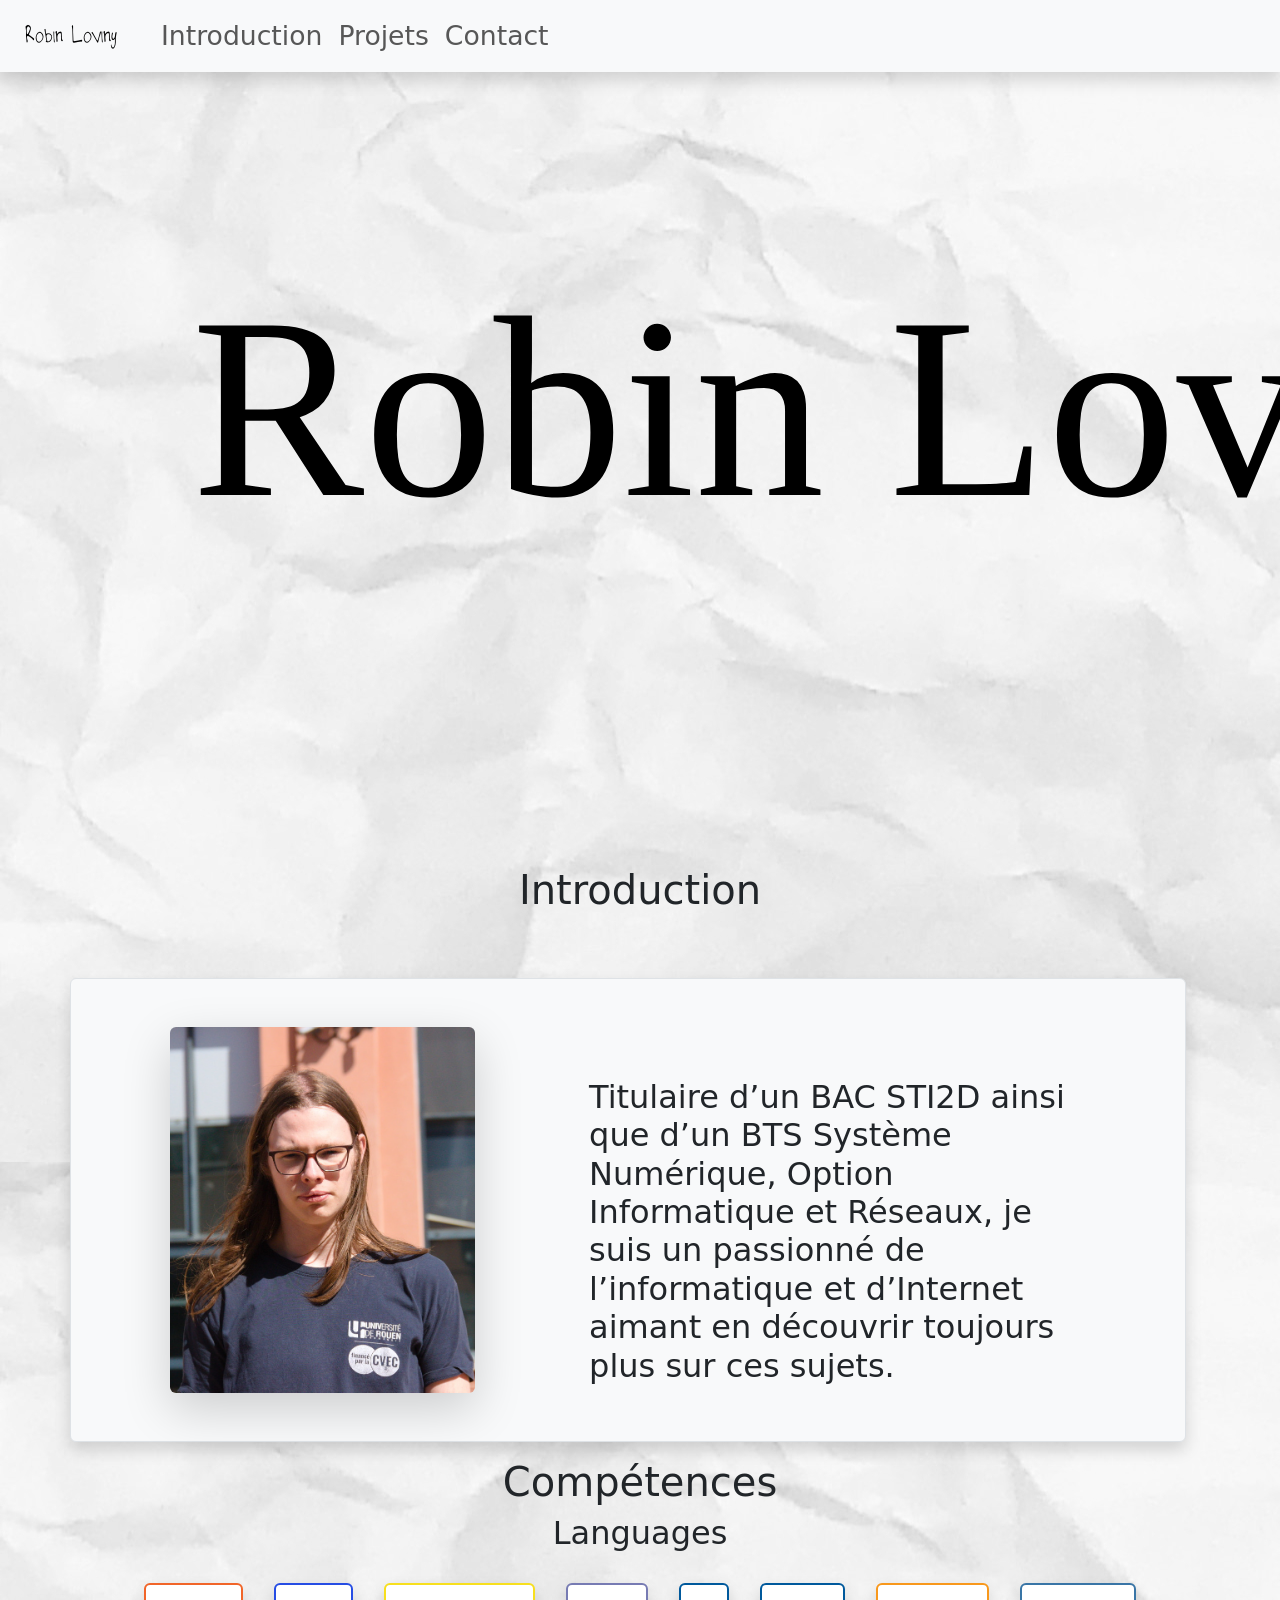
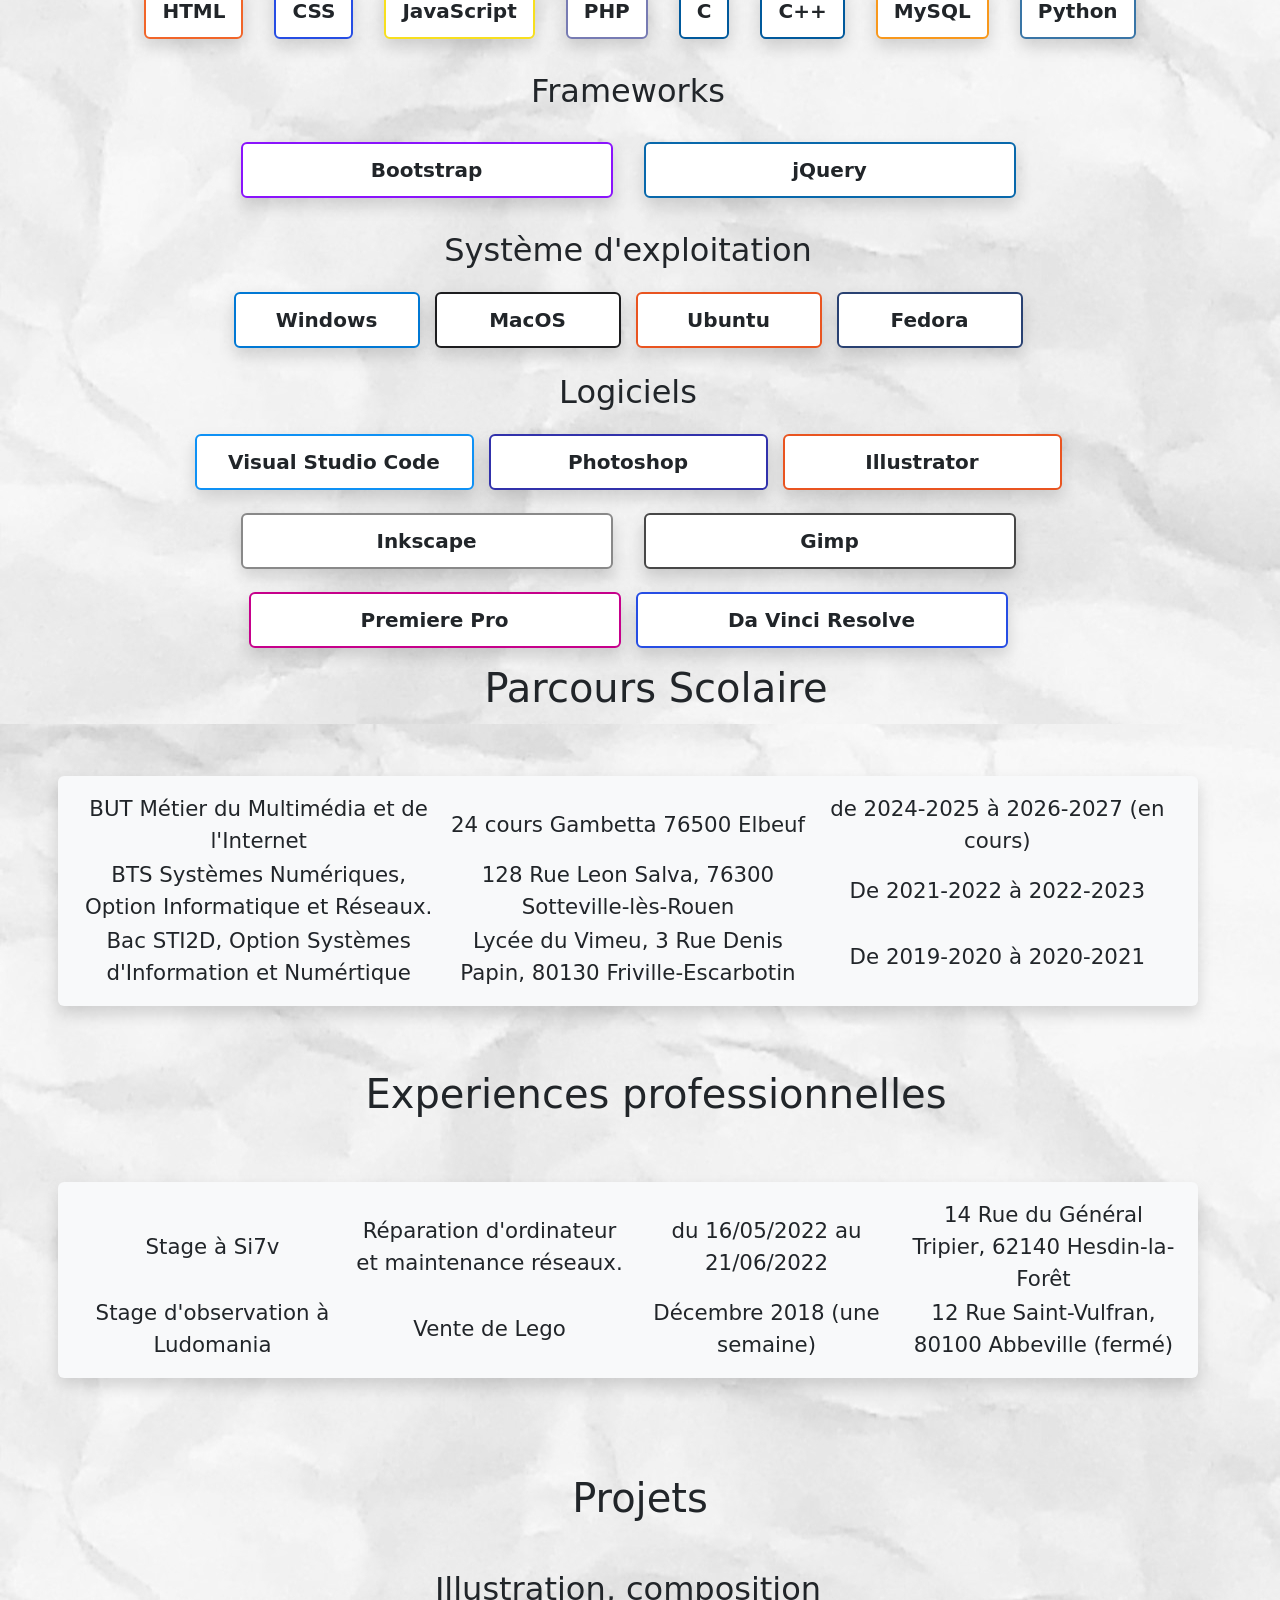
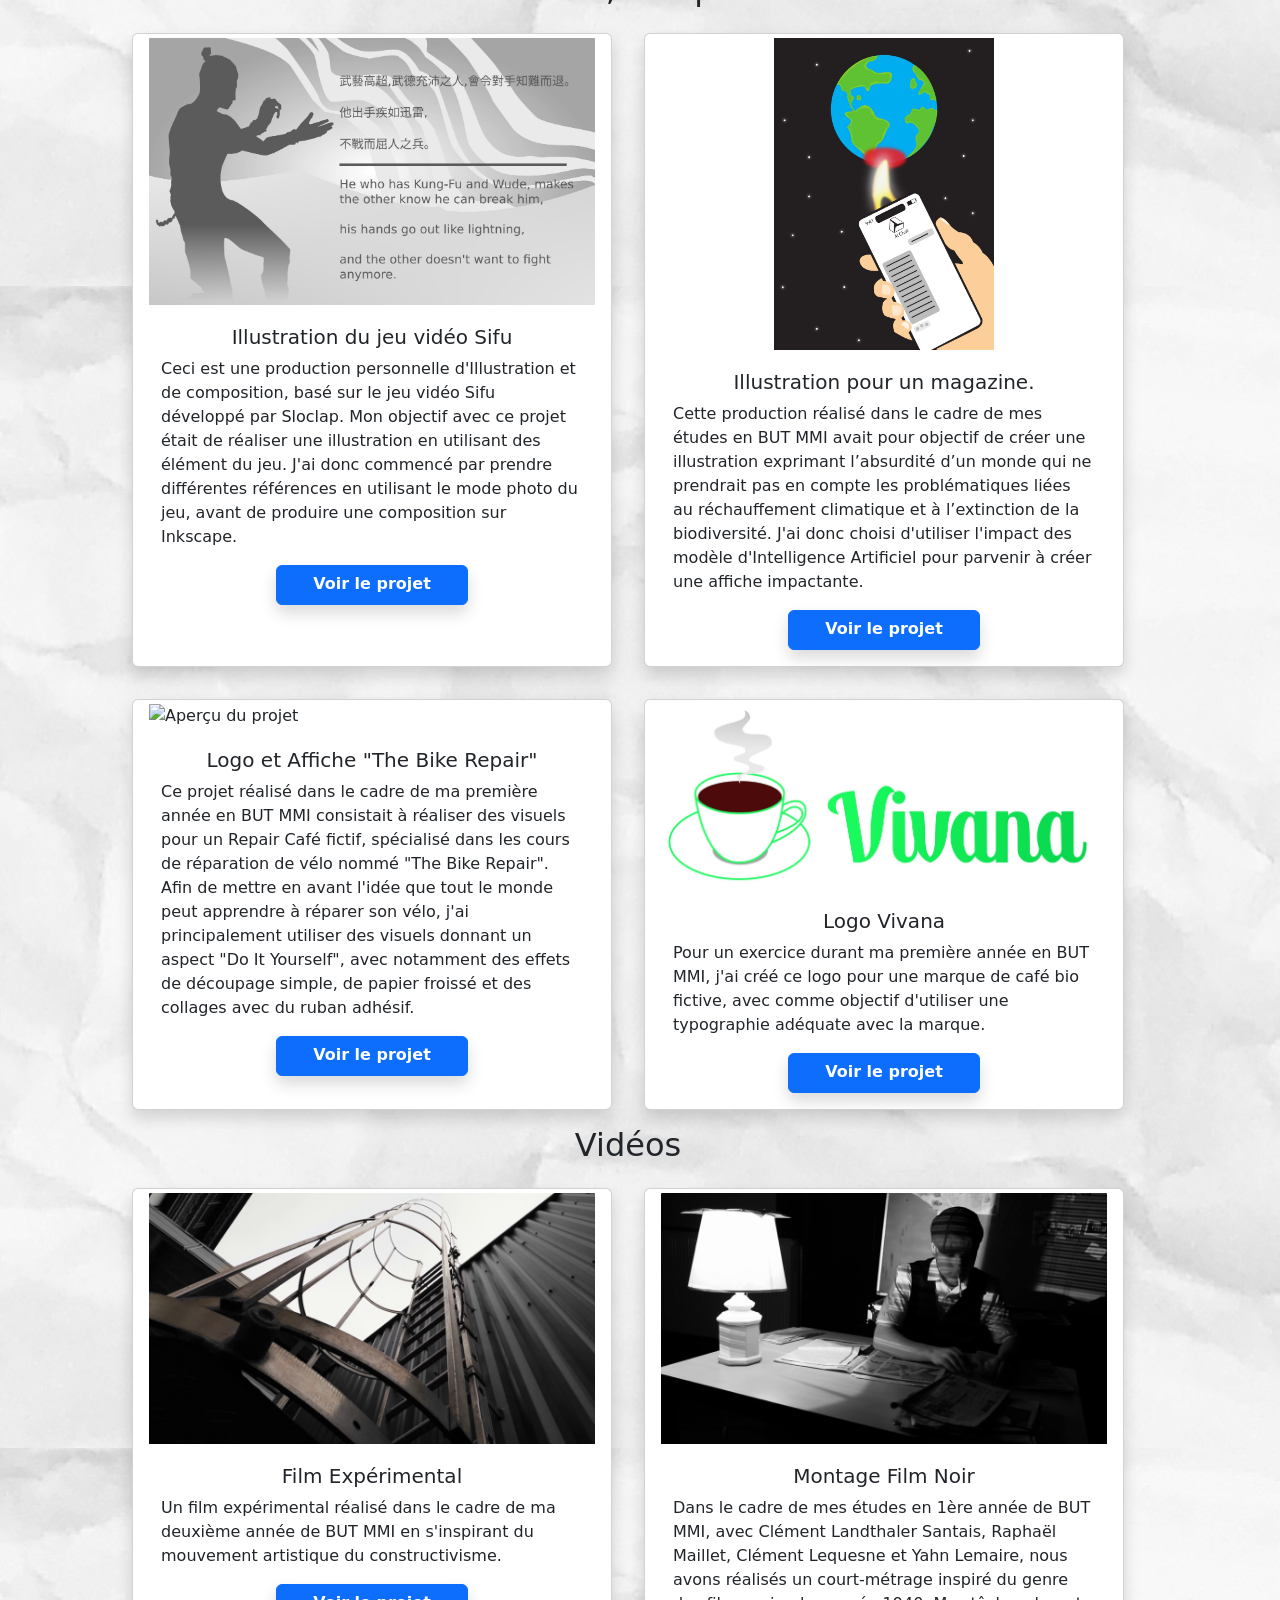
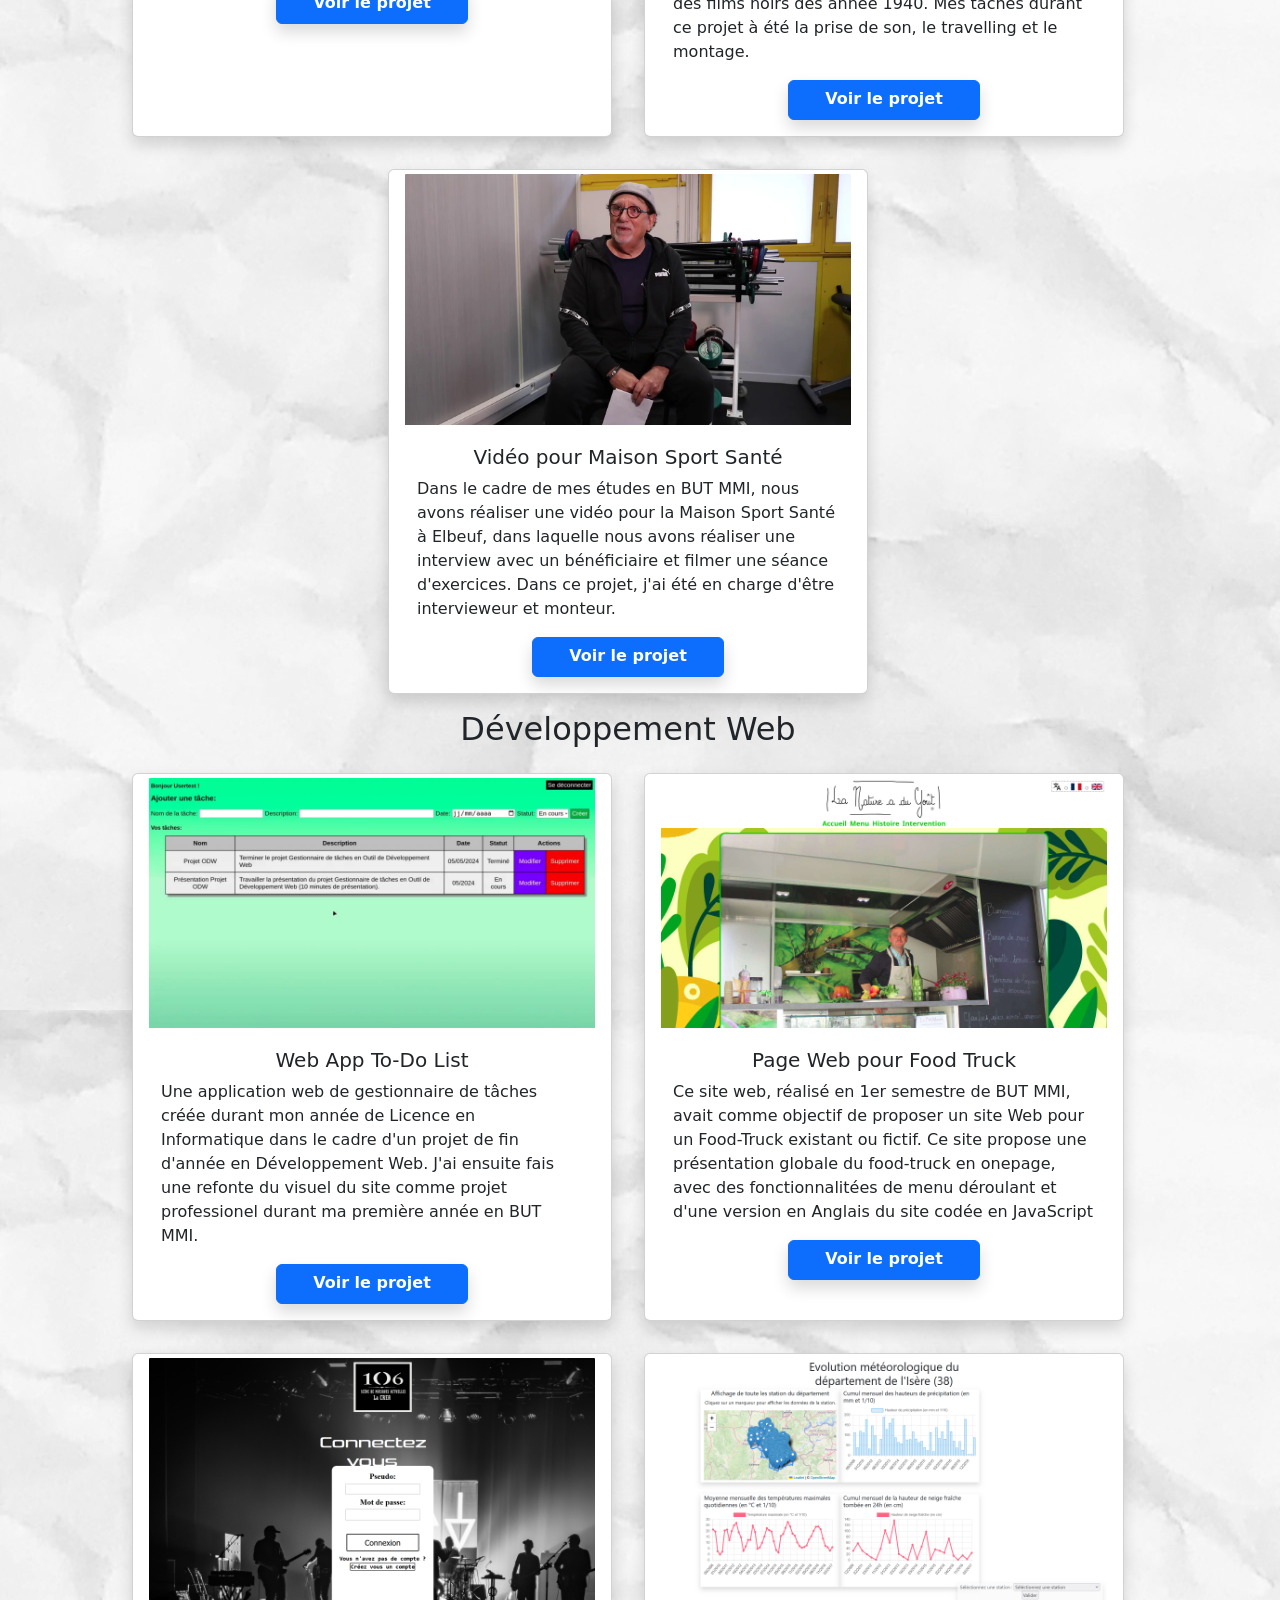
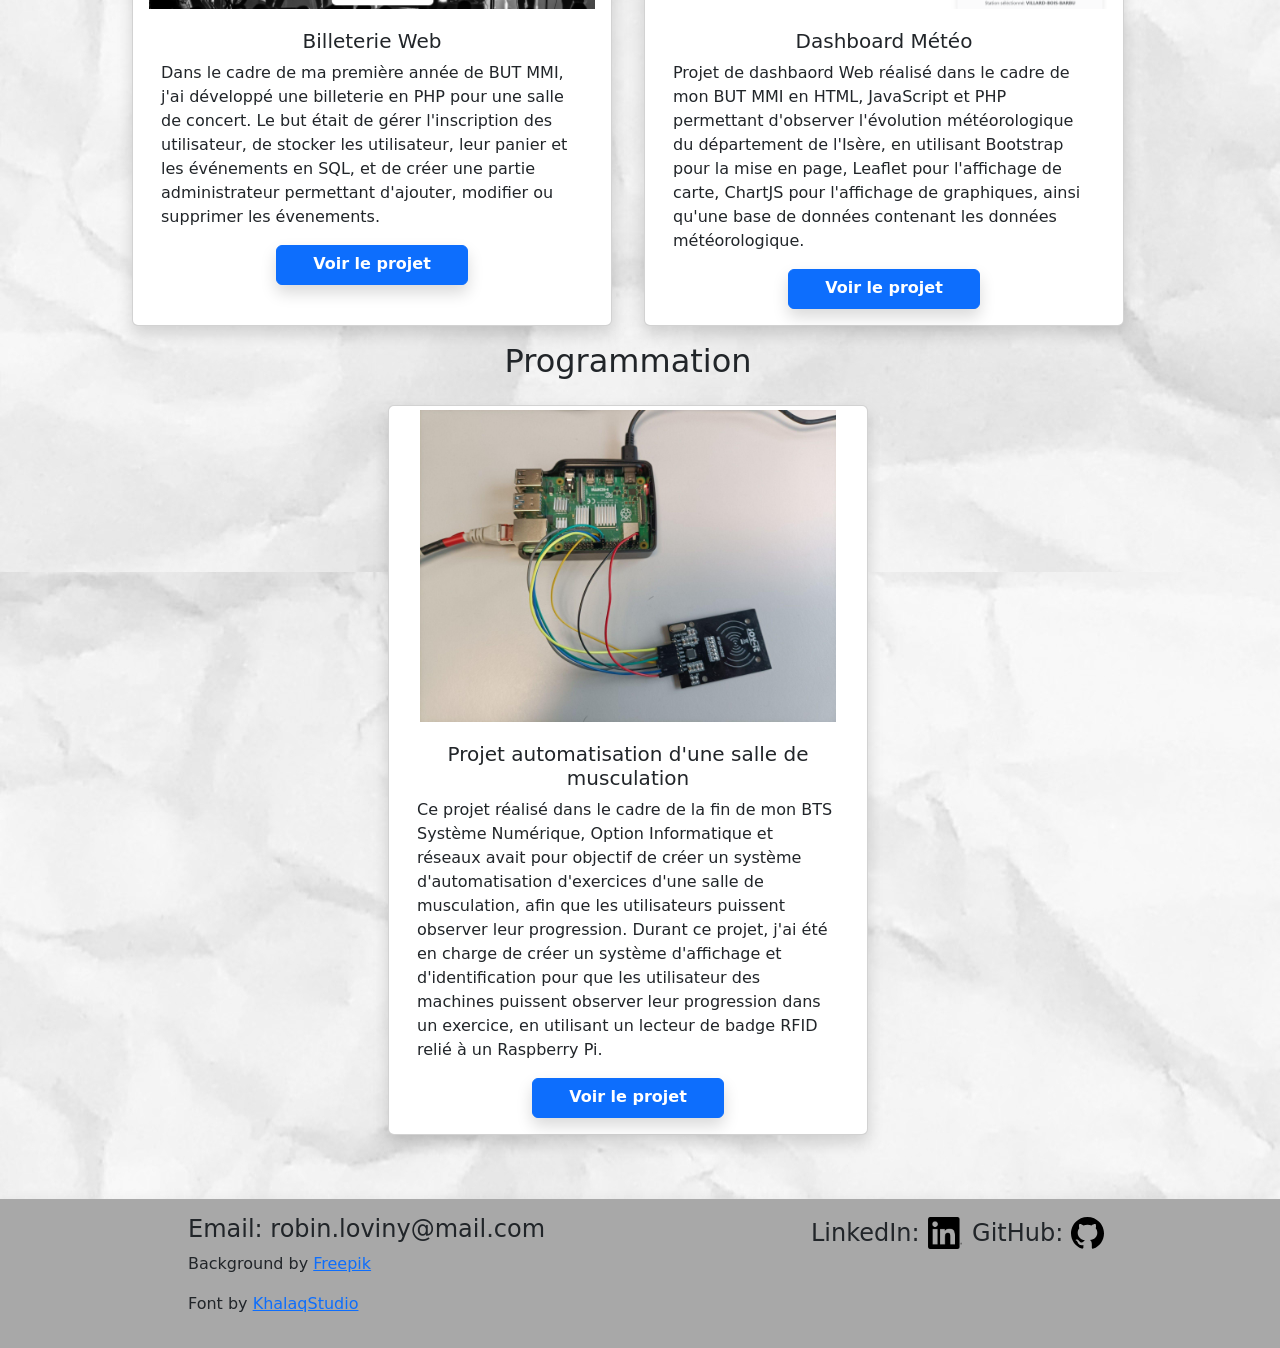
==== index.html @ 1e95b58a "fichier portfolio.html renommé en index.html" ====
<!DOCTYPE html>
<html lang="fr">
<head>
    <meta charset="UTF-8">
    <meta name="viewport" content="width=device-width, initial-scale=1.0">
    <link rel="stylesheet" href="./CSS/style.css">
    <link rel="stylesheet" href="./Assets/Frameworks/bootstrap-5.3.8-dist/css/bootstrap.min.css">
    <title>Robin Loviny Portfolio</title>
</head>
<body>
        <!-- Barre de navigation -->
  <nav class="navbar shadow navbar-expand-sm bg-light fixed-top">
    <div class="container-fluid">
      <a id="font" class="navbar-brand me-5" href="#banner">Robin Loviny</a>
      <button class="navbar-toggler" type="button" data-bs-toggle="collapse" data-bs-target="#collapsibleNavbar">
        <span class="navbar-toggler-icon"></span>
      </button>
    <div class="collapse navbar-collapse" id="collapsibleNavbar">
      <ul class="navbar-nav">
        <li class="nav-item">
          <a class="nav-link" href="#intro" tabindex="0">Introduction</a>
        </li>
        <li class="nav-item">
          <a class="nav-link" href="#projets" tabindex="0">Projets</a>
        </li>
        <li class="nav-item">
          <a class="nav-link" href="#contact" tabindex="0">Contact</a>
        </li>
      </ul>
    </div>
  </div>
  <!--Bannière de la page-->
</nav> 
<img id="banner" src="./Assets/IMG//Pictures/banniere-portfolio-MMI2.svg">
<!-- Contenu de la page -->
 <!--Carte d'introduction-->
<div class="container">
  <div class="row">
    <h1 id="intro" class="col-lg-12 my-5 text-center" tabindex="0">Introduction</h1>
  </div>
  <div class="row shadow rounded row col-lg-12 my-3 border p-5 bg-light">
    <img id="profile" class="rounded shadow-lg object-fit-cover mx-auto col-lg-6 col-md-12 col-sm-12" tabindex="0" alt="Robin Loviny" src="./Assets/IMG/Pictures/IMG_8543-cropped.jpg">
    <p id="profile-text" class="h2 mx-auto col-lg-6 col-md-12" tabindex="0">Titulaire d’un BAC STI2D ainsi que d’un BTS Système Numérique, Option Informatique et Réseaux, je suis un passionné de l’informatique et d’Internet aimant en découvrir toujours plus sur ces sujets.</p>
  </div>
  <!-- Listes des compétences -->
  <div class="row">
    <h1 class="col-lg-12 text-center" tabindex="0">Compétences</h1>
    
    <div class="badge-row">
      <h2 class="text-center col-12" tabindex="0">Languages</h2>
      <div style="border: 2px solid #f16529ff;" tabindex="0" class="badge text-dark shadow m-2 p-3 fs-5">HTML</div>
      <div style="border: 2px solid #264de4ff;" tabindex="0" class="badge text-dark shadow m-2 p-3 fs-5">CSS</div>
      <div style="border: 2px solid #f7df1eff;" tabindex="0" class="badge text-dark shadow m-2 p-3 fs-5">JavaScript</div>
      <div style="border: 2px solid #777bb3ff;" tabindex="0" class="badge text-dark shadow m-2 p-3 fs-5">PHP</div>
      <div style="border: 2px solid #00599cff;" tabindex="0" class="badge text-dark shadow m-2 p-3 fs-5">C</div>
      <div style="border: 2px solid #00599cff;" tabindex="0" class="badge text-dark shadow m-2 p-3 fs-5">C++</div>
      <div style="border: 2px solid #f8981cff;" tabindex="0" class="badge text-dark shadow m-2 p-3 fs-5">MySQL</div>
      <div style="border: 2px solid #3975a6ff;" tabindex="0" class="badge text-dark shadow m-2 p-3 fs-5">Python</div>
    </div>
    
    <div class="badge-row row" style="margin-top: 25px;">
      <h2 class="text-center col-12" tabindex="0">Frameworks</h3>
      <div style="border: 2px solid #8a13fcff;" tabindex="0" class="badge text-dark shadow col-4 m-2 p-3 fs-5">Bootstrap</div>
      <div style="border: 2px solid #0868abff;" tabindex="0" class="badge text-dark shadow col-4 m-2 p-3 fs-5">jQuery</div>
    </div>
    
    <div class="badge-row row" style="margin-top: 25px;">
      <h2 class="text-center col-12" tabindex="0">Système d'exploitation</h2>
      <div style="border: 2px solid #0078d4ff;" tabindex="0" class="badge text-dark shadow col-2 m-0 p-3 fs-5">Windows</div>
      <div style="border: 2px solid #1d1d1fff;" tabindex="0" class="badge text-dark shadow col-2 m-0 p-3 fs-5">MacOS</div>
      <div style="border: 2px solid #e95420ff;" tabindex="0" class="badge text-dark shadow col-2 m-0 p-3 fs-5">Ubuntu</div>
      <div style="border: 2px solid #294172ff;" tabindex="0" class="badge text-dark shadow col-2 m-0 p-3 fs-5">Fedora</div>
    </div>
    
    <div class="badge-row row" style="margin-top: 25px;">
      <h2 class="text-center col-12" tabindex="0">Logiciels</h3>
      <div style="border: 2px solid rgb(14, 145, 245);" tabindex="0" class="badge text-dark shadow col-3 m-0 p-3 fs-5">Visual Studio Code</div>
      <div style="border: 2px solid rgb(49, 49, 171);" tabindex="0" class="badge text-dark shadow col-3 m-0 p-3 fs-5">Photoshop</div>
      <div style="border: 2px solid #e95420ff;" tabindex="0" class="badge text-dark shadow col-3 m-0 p-3 fs-5">Illustrator</div>
      <div style="border: 2px solid rgb(137, 137, 137);" tabindex="0" class="badge text-dark shadow col-4 m-2 p-3 fs-5">Inkscape</div>
      <div style="border: 2px solid rgb(71, 71, 71);" tabindex="0" class="badge text-dark shadow col-4 m-2 p-3 fs-5">Gimp</div>
      <div style="border: 2px solid rgb(198, 0, 139);" tabindex="0" class="badge text-dark shadow col-4 m-0 p-3 fs-5">Premiere Pro</div>
      <div style="border: 2px solid #264de4ff;" tabindex="0" class="badge text-dark shadow col-4 m-0 p-3 fs-5">Da Vinci Resolve</div>
    </div>
    <!-- Tableaux de parcours scolaire -->
    <h1 class="text-center m-3" tabindex="0">Parcours Scolaire</h1>
    <div class="row col-12 shadow rounded p-3 my-5 bg-light">
      
      <table>
        <tbody>
                    <tr class="text-center bg-light" style="font-size: 16pt;">
            <td class="col-3" tabindex="0">BUT Métier du Multimédia et de l'Internet</td>
            <td class="col-3" tabindex="0"> 24 cours Gambetta 76500 Elbeuf</td>
            <td class="col-3" tabindex="0">de 2024-2025 à 2026-2027 (en cours)</td>
          </tr>
                    <tr class="text-center bg-light" style="font-size: 16pt;">
            <td class="col-3" tabindex="0">BTS Systèmes Numériques, Option Informatique et Réseaux.</td>
            <td class="col-3" tabindex="0">128 Rue Leon Salva, 76300 Sotteville-lès-Rouen</td>
            <td class="col-3" tabindex="0">De 2021-2022 à 2022-2023</td>
          </tr>
                    <tr class="text-center bg-light" style="font-size: 16pt;">
            <td class="col-3" tabindex="0">Bac STI2D, Option Systèmes d'Information et Numértique</td>
            <td class="col-3" tabindex="0">Lycée du Vimeu, 3 Rue Denis Papin, 80130 Friville-Escarbotin</td>
            <td class="col-3" tabindex="0">De 2019-2020 à 2020-2021</td>
          </tr>
        </tbody>
      </table>
    </div>
    <!-- Tableaux d'expériences professionnelles -->
    <h1 class="text-center m-3" tabindex="0">Experiences professionnelles</h1>
    <div class="row col-12 shadow rounded p-3 my-5 bg-light">
      <table>
        <tbody>
                    <tr class="text-center" style="font-size: 16pt;">
            <td class="col-3" tabindex="0">Stage à Si7v</td>
            <td class="col-3" tabindex="0">Réparation d'ordinateur et maintenance réseaux.</td>
            <td class="col-3" tabindex="0">du 16/05/2022 au 21/06/2022</td>
            <td class="col-3" tabindex="0">14 Rue du Général Tripier, 62140 Hesdin-la-Forêt</td>
          </tr>
                    <tr class="text-center" style="font-size: 16pt;">
            <td class="col-3" tabindex="0">Stage d'observation à Ludomania</td>
            <td class="col-3" tabindex="0">Vente de Lego</td>
            <td class="col-3" tabindex="0">Décembre 2018 (une semaine)</td>
            <td class="col-3" tabindex="0">12 Rue Saint-Vulfran, 80100 Abbeville (fermé)</td>
          </tr>
                  </tbody>
      </table>
    </div>
  </div>
  <!-- Liste des projets organisé par types-->
  <h1 id="projets" class="text-center my-5" tabindex="0">Projets</h1>
  <div class="row col-12 d-flex justify-content-center">
        <h2 class="col-12 text-center" tabindex="0">Illustration, composition</h2>
        <div class="card col-6 m-3 shadow" style="width: 30rem;">
      <img class="card-img-top p-1" tabindex="0" src="./Assets/IMG/project/sifu-illustration.jpg" style="width:100%; max-height:20rem; object-fit:contain;" alt="Aperçu du projet">
      <div class="card-body">
        <h5 class="card-title text-center" tabindex="0">Illustration du jeu vidéo Sifu</h5>
        <p class="card-text" tabindex="0">Ceci est une production personnelle d'Illustration et de composition, basé sur le jeu vidéo Sifu développé par Sloclap. Mon objectif avec ce projet était de réaliser une illustration en utilisant des élément du jeu. J'ai donc commencé par prendre différentes références en utilisant le mode photo du jeu, avant de produire une composition sur Inkscape.</p>
        <a href="./Assets/IMG/project/sifu-illustration.jpg" tabindex="0" target="_blank" class="btn btn-primary d-block mx-auto shadow">Voir le projet</a>
      </div>
    </div>
        <div class="card col-6 m-3 shadow" style="width: 30rem;">
      <img class="card-img-top p-1" tabindex="0" src="./Assets/IMG/project/TP-Culture-Artistique.jpg" style="width:100%; max-height:20rem; object-fit:contain;" alt="Aperçu du projet">
      <div class="card-body">
        <h5 class="card-title text-center" tabindex="0">Illustration pour un magazine.</h5>
        <p class="card-text" tabindex="0">Cette production réalisé dans le cadre de mes études en BUT MMI avait pour objectif de créer une illustration exprimant l’absurdité d’un monde qui ne prendrait pas en compte les problématiques liées au réchauffement climatique et à l’extinction de la biodiversité. J'ai donc choisi d'utiliser l'impact des modèle d'Intelligence Artificiel pour parvenir à créer une affiche impactante.</p>
        <a href="./Assets/IMG/project/TP-Culture-Artistique.jpg" tabindex="0" target="_blank" class="btn btn-primary d-block mx-auto shadow">Voir le projet</a>
      </div>
    </div>
        <div class="card col-6 m-3 shadow" style="width: 30rem;">
      <img class="card-img-top p-1" tabindex="0" src="./Assets/IMG/Project/Affiche-TP-R209.jpg" style="width:100%; max-height:20rem; object-fit:contain;" alt="Aperçu du projet">
      <div class="card-body">
        <h5 class="card-title text-center" tabindex="0">Logo et Affiche "The Bike Repair"</h5>
        <p class="card-text" tabindex="0">Ce projet réalisé dans le cadre de ma première année en BUT MMI consistait à réaliser des visuels pour un Repair Café fictif, spécialisé dans les cours de réparation de vélo nommé "The Bike Repair". Afin de mettre en avant l'idée que tout le monde peut apprendre à réparer son vélo, j'ai principalement utiliser des visuels donnant un aspect "Do It Yourself", avec notamment des effets de découpage simple, de papier froissé et des collages avec du ruban adhésif.</p>
        <a href="https://www.linkedin.com/posts/robin-loviny-394082317_bonjour-voici-un-autre-projet-r%C3%A9alis%C3%A9-dans-activity-7318279788601774084-N2nO?utm_source=share&utm_medium=member_desktop&rcm=ACoAAFBHR6ABov4_z2VTx0eGsKDOBrmCwEUhABw" tabindex="0" target="_blank" class="btn btn-primary d-block mx-auto shadow">Voir le projet</a>
      </div>
    </div>
        <div class="card col-6 m-3 shadow" style="width: 30rem;">
      <img class="card-img-top p-1" tabindex="0" src="./Assets/IMG/project/logo-vivana.jpg" style="width:100%; max-height:20rem; object-fit:contain;" alt="Aperçu du projet">
      <div class="card-body">
        <h5 class="card-title text-center" tabindex="0">Logo Vivana</h5>
        <p class="card-text" tabindex="0">Pour un exercice durant ma première année en BUT MMI, j'ai créé ce logo pour une marque de café bio fictive, avec comme objectif d'utiliser une typographie adéquate avec la marque.</p>
        <a href="./Assets/IMG/project/logo-vivana.jpg" tabindex="0" target="_blank" class="btn btn-primary d-block mx-auto shadow">Voir le projet</a>
      </div>
    </div>
            <h2 class="col-12 text-center" tabindex="0">Vidéos</h2>
        
    <div class="card col-6 m-3 shadow" style="width: 30rem;">
      <img class="card-img-top p-1" tabindex="0" src="./Assets/IMG/project/R311-film-experimental.png" style="width:100%; max-height:20rem; object-fit:contain;" alt="Aperçu du projet">
      <div class="card-body">
        <h5 class="card-title text-center" tabindex="0">Film Expérimental</h5>
        <p class="card-text" tabindex="0">Un film expérimental réalisé dans le cadre de ma deuxième année de BUT MMI en s'inspirant du mouvement artistique du constructivisme.</p>
        <a href="https://www.youtube.com/watch?v=QtxhWel0lOs" tabindex="0" target="_blank" class="btn btn-primary d-block mx-auto shadow">Voir le projet</a>
      </div>
    </div>
        
    <div class="card col-6 m-3 shadow" style="width: 30rem;">
      <img class="card-img-top p-1" tabindex="0" src="./Assets/IMG/project/but1-mmi-film-noir.png" style="width:100%; max-height:20rem; object-fit:contain;" alt="Aperçu du projet">
      <div class="card-body">
        <h5 class="card-title text-center" tabindex="0">Montage Film Noir</h5>
        <p class="card-text" tabindex="0">Dans le cadre de mes études en 1ère année de BUT MMI, avec Clément Landthaler Santais, Raphaël Maillet, Clément Lequesne et Yahn Lemaire, nous avons réalisés un court-métrage inspiré du genre des films noirs des année 1940. Mes tâches durant ce projet à été la prise de son, le travelling et le montage.</p>
        <a href="https://www.linkedin.com/posts/robin-loviny-394082317_dans-le-cadre-de-nos-%C3%A9tudes-en-1%C3%A8re-ann%C3%A9e-activity-7316088737438859265-7iG7?utm_source=share&utm_medium=member_desktop&rcm=ACoAAFBHR6ABov4_z2VTx0eGsKDOBrmCwEUhABw" tabindex="0" target="_blank" class="btn btn-primary d-block mx-auto shadow">Voir le projet</a>
      </div>
    </div>
        
    <div class="card col-6 m-3 shadow" style="width: 30rem;">
      <img class="card-img-top p-1" tabindex="0" src="./Assets/IMG/project/maison-sport-sante.png" style="width:100%; max-height:20rem; object-fit:contain;" alt="Aperçu du projet">
      <div class="card-body">
        <h5 class="card-title text-center" tabindex="0">Vidéo pour Maison Sport Santé</h5>
        <p class="card-text" tabindex="0">Dans le cadre de mes études en BUT MMI, nous avons réaliser une vidéo pour la Maison Sport Santé à Elbeuf, dans laquelle nous avons réaliser une interview avec un bénéficiaire et filmer une séance d'exercices. Dans ce projet, j'ai été en charge d'être intervieweur et monteur.</p>
        <a href="https://www.youtube.com/watch?v=9vqHEg6GqSY" tabindex="0" target="_blank" class="btn btn-primary d-block mx-auto shadow">Voir le projet</a>
      </div>
    </div>
            <h2 class="col-12 text-center" tabindex="0">Développement Web</h2>
        <div class="card col-6 m-3 shadow" style="width: 30rem;">
      <img class="card-img-top p-1" tabindex="0" src="./Assets/IMG/project/licence-project-2025.png" style="width:100%; max-height:20rem; object-fit:contain;" alt="Aperçu du projet">
      <div class="card-body">
        <h5 class="card-title text-center" tabindex="0">Web App To-Do List</h5>
        <p class="card-text" tabindex="0">Une application web de gestionnaire de tâches créée durant mon année de Licence en Informatique dans le cadre d'un projet de fin d'année en Développement Web. J'ai ensuite fais une refonte du visuel du site comme projet professionel durant ma première année en BUT MMI.</p>
        <a href="https://github.com/RobinLR-Study/GestionnairedetachesWeb" tabindex="0" target="_blank" class="btn btn-primary d-block mx-auto shadow">Voir le projet</a>
      </div>
    </div>
        <div class="card col-6 m-3 shadow" style="width: 30rem;">
      <img class="card-img-top p-1" tabindex="0" src="./Assets/IMG/project/BUT1-web-2024.jpg" style="width:100%; max-height:20rem; object-fit:contain;" alt="Aperçu du projet">
      <div class="card-body">
        <h5 class="card-title text-center" tabindex="0">Page Web pour Food Truck</h5>
        <p class="card-text" tabindex="0">Ce site web, réalisé en 1er semestre de BUT MMI, avait comme objectif de proposer un site Web pour un Food-Truck existant ou fictif. Ce site propose une présentation globale du food-truck en onepage, avec des fonctionnalitées de menu déroulant et d'une version en Anglais du site codée en JavaScript</p>
        <a href="./Assets/HTML/BUT1-Projet-Web-2024/" tabindex="0" target="_blank" class="btn btn-primary d-block mx-auto shadow">Voir le projet</a>
      </div>
    </div>
        <div class="card col-6 m-3 shadow" style="width: 30rem;">
      <img class="card-img-top p-1" tabindex="0" src="./Assets/IMG/project/MMI-billeterie.png" style="width:100%; max-height:20rem; object-fit:contain;" alt="Aperçu du projet">
      <div class="card-body">
        <h5 class="card-title text-center" tabindex="0">Billeterie Web</h5>
        <p class="card-text" tabindex="0">Dans le cadre de ma première année de BUT MMI, j'ai développé une billeterie en PHP pour une salle de concert. Le but était de gérer l'inscription des utilisateur, de stocker les utilisateur, leur panier et les événements en SQL, et de créer une partie administrateur permettant d'ajouter, modifier ou supprimer les évenements.</p>
        <a href="https://github.com/RobinLR-Study/BilleteriePHP" tabindex="0" target="_blank" class="btn btn-primary d-block mx-auto shadow">Voir le projet</a>
      </div>
    </div>
        <div class="card col-6 m-3 shadow" style="width: 30rem;">
      <img class="card-img-top p-1" tabindex="0" src="./Assets/IMG/project/dashboard-meteo.png" style="width:100%; max-height:20rem; object-fit:contain;" alt="Aperçu du projet">
      <div class="card-body">
        <h5 class="card-title text-center" tabindex="0">Dashboard Météo</h5>
        <p class="card-text" tabindex="0">Projet de dashbaord Web réalisé dans le cadre de mon BUT MMI en HTML, JavaScript et PHP permettant d'observer l'évolution météorologique du département de l'Isère, en utilisant Bootstrap pour la mise en page, Leaflet pour l'affichage de carte, ChartJS pour l'affichage de graphiques, ainsi qu'une base de données contenant les données météorologique.</p>
        <a href="https://github.com/RobinLR-Study/Dashboard-meteo" tabindex="0" target="_blank" class="btn btn-primary d-block mx-auto shadow">Voir le projet</a>
      </div>
    </div>
            <h2 class="col-12 text-center" tabindex="0">Programmation</h2>
        <div class="card col-6 m-3 shadow" style="width: 30rem;">
      <img class="card-img-top p-1" tabindex="0" src="./Assets/IMG/project/projet-bts-systeme-numerique.jpg" style="width:100%; max-height:20rem; object-fit:contain;" alt="Card image cap">
      <div class="card-body">
        <h5 class="card-title text-center" tabindex="0">Projet automatisation d'une salle de musculation</h5>
        <p class="card-text" tabindex="0">Ce projet réalisé dans le cadre de la fin de mon BTS Système Numérique, Option Informatique et réseaux avait pour objectif de créer un système d'automatisation d'exercices d'une salle de musculation, afin que les utilisateurs puissent observer leur progression. Durant ce projet, j'ai été en charge de créer un système d'affichage et d'identification pour que les utilisateur des machines puissent observer leur progression dans un exercice, en utilisant un lecteur de badge RFID relié à un Raspberry Pi.</p>
        <a href="./Assets/PDF/LOVINY_Dossier_technique_partie_individuelle.pdf" tabindex="0" target="_blank" class="btn btn-primary d-block mx-auto shadow">Voir le projet</a>
      </div>
    </div>
        </div>
  </div>
  <!-- Footer de contact -->
  <div id="contact" class="container-fluid shadow mt-5 p-3" style="background-color: #a8a8a8;">
    <div class="row d-flex justify-content-between align-items-center" style="margin-left: 10rem;">
      <div class="col-auto">
        <h4 tabindex="0">Email: robin.loviny@mail.com</h4>
      </div>
         <div class="col-auto d-flex align-items-center justify-content-center" style="margin-right: 10rem;">
           <h4 class="mb-0 me-2">LinkedIn:</h4>
           <a href="https://www.linkedin.com/in/robin-loviny-394082317/" tabindex="0"><img src="./Assets/IMG/InBug-Black.png" alt="LinkedIn" style="height:32px;"></a>
           <h4 class="mb-0 me-2" style="margin-left: 10px">GitHub:</h4>
           <a href="https://github.com/RobinLR-Study" tabindex="0"><img src="./Assets/IMG/GitHub_Invertocat_Black.svg" alt="GitHub" style="height:32px;"></a>
            
      </div>
      <p>Background by <a tabindex="0" href="https://fr.freepik.com/photos-gratuite/texture-papier-blanc-froisse-espace-conception-arriere-plan-ton-blanc_19107680.htm#fromView=search&page=1&position=1&uuid=d5b64624-212b-448b-bffa-7dfd110b44d9&query=arri%C3%A8re+plan+papier+froiss%C3%A9">Freepik</a></p>
      <p>Font by <a tabindex="0" href="https://www.dafont.com/fr/profile.php?user=1388345&text=Robin+Loviny">KhalaqStudio</a></p>
    </div>
  </div>


    <script src="./Assets/Frameworks/jQuery-3-7-1.js"></script>
    <script src="./Assets/Frameworks/bootstrap-5.3.8-dist/js/bootstrap.min.js"></script>
</div>
</body>
</html>
---- CSS/style.css ----
html, body {
    margin: 0;
    padding: 0;
}
body {
    background-image: url('../Assets/IMG/78696.jpg');
}
.badge {
    display: flex;
}

.navbar, .navbar-brand {
    font-size: 20pt !important; 
}
#banner {
  width: 100%;
  height: auto;
  margin-top: 4%;
}
#profile {
    width: 30%;
    height: auto;
    padding: 0 !important;
}
#profile-text {
    margin-top: 5% !important;
}
.badge-row {
    display: flex;
    flex-wrap: wrap;
    justify-content: center;
    gap: 15px;
    margin-top: 20px;
    flex-wrap: wrap;
}

/* Badges systèmes responsives */
.badge-row .badge {
        white-space: normal;
        word-break: break-word;
        text-align: center;
        min-width: 0;
        max-width: 100%;
        overflow-wrap: break-word;
        padding-left: 0.5em;
        padding-right: 0.5em;
        background-color: white !important;
}
.card-body .btn-primary {
    height: 2.5rem;
    width: 12rem;
    font-weight: bolder !important;
}

@media (max-width: 600px) {
    .badge-row .badge {
        font-size: 1rem !important;
        padding: 0.5em 0.3em !important;
    }
}
@keyframes intro {
  from {opacity: 0; top:30px;}
  to {opacity: 1; top:0px;}
}
html, body {
  animation: intro 1s ease-out;
  position: relative;
}

@font-face {
  font-family: SketchArt; /* set name */
  src: url(../Assets/FONT/Sketch_Art.otf); /* url of the font */
}
#font {
  font-family: SketchArt !important;
  position: relative;
  top: 5% !important;
  left: 1%;
}
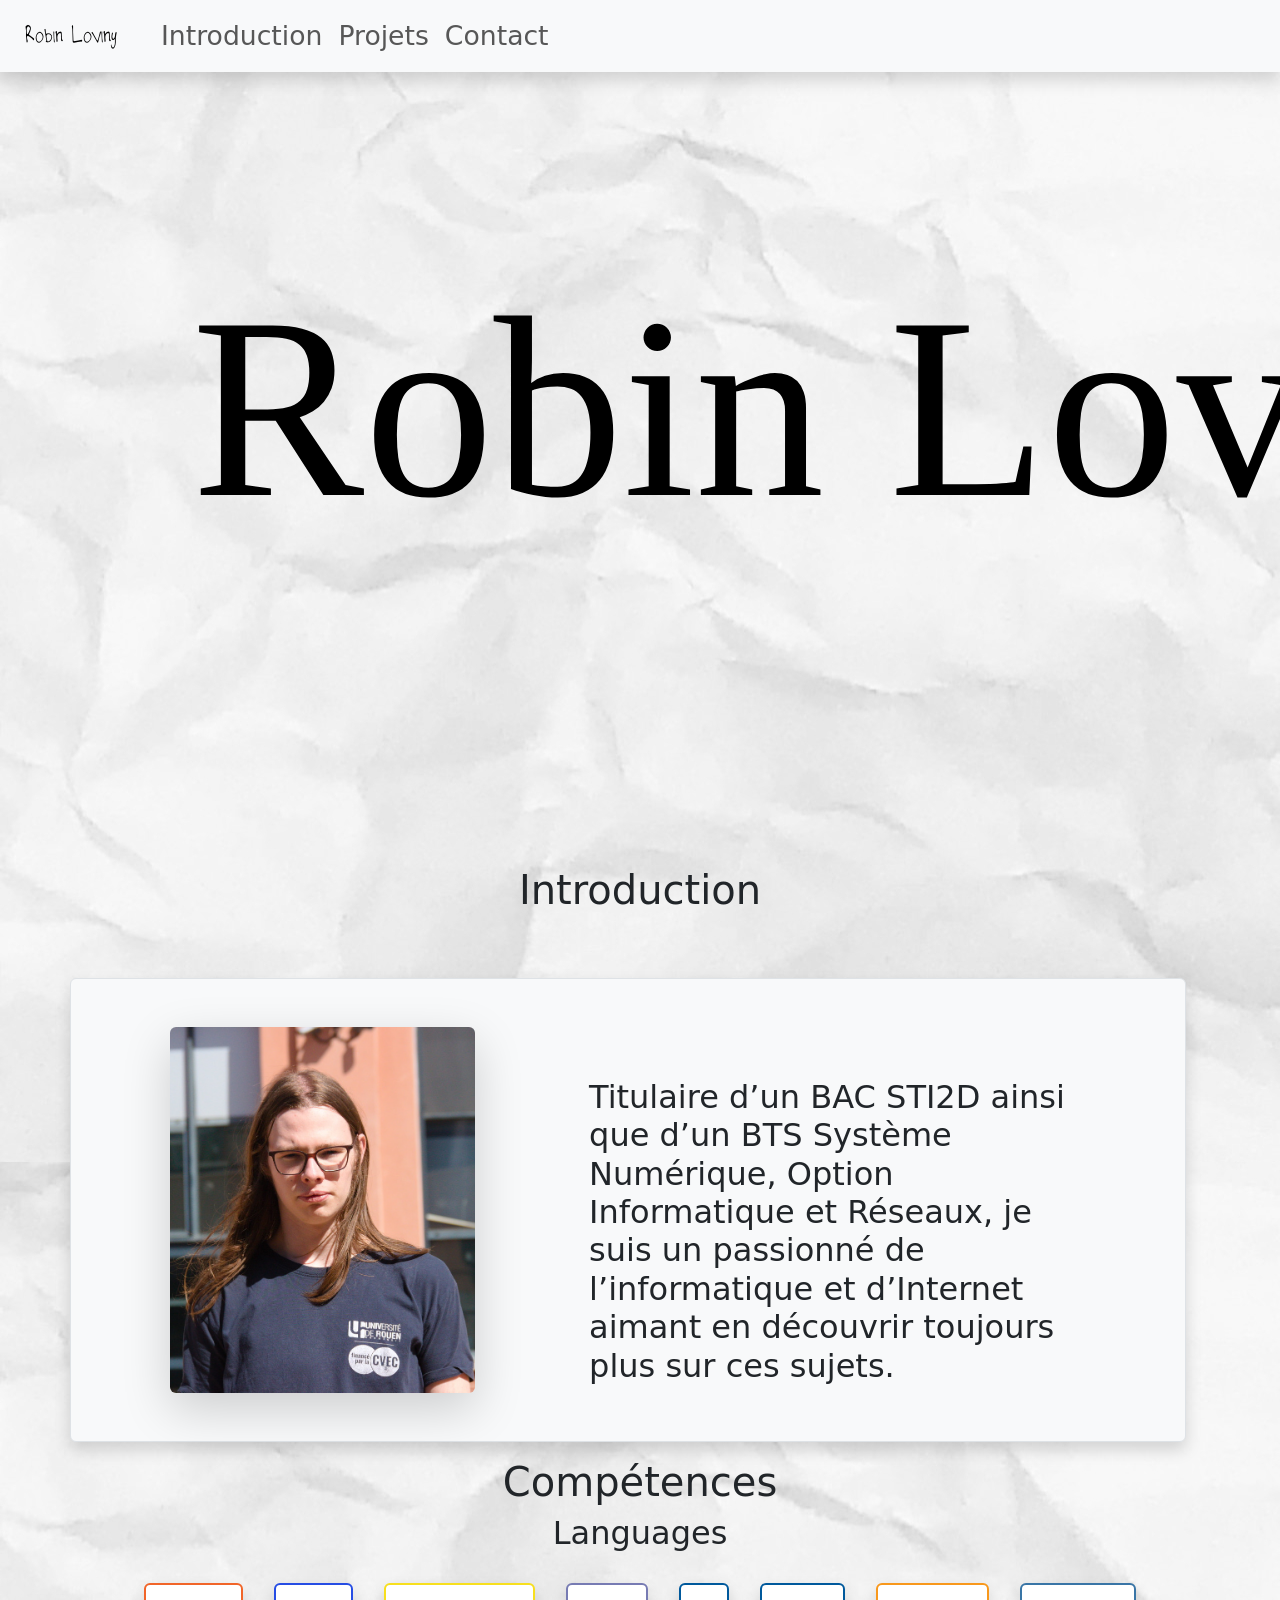
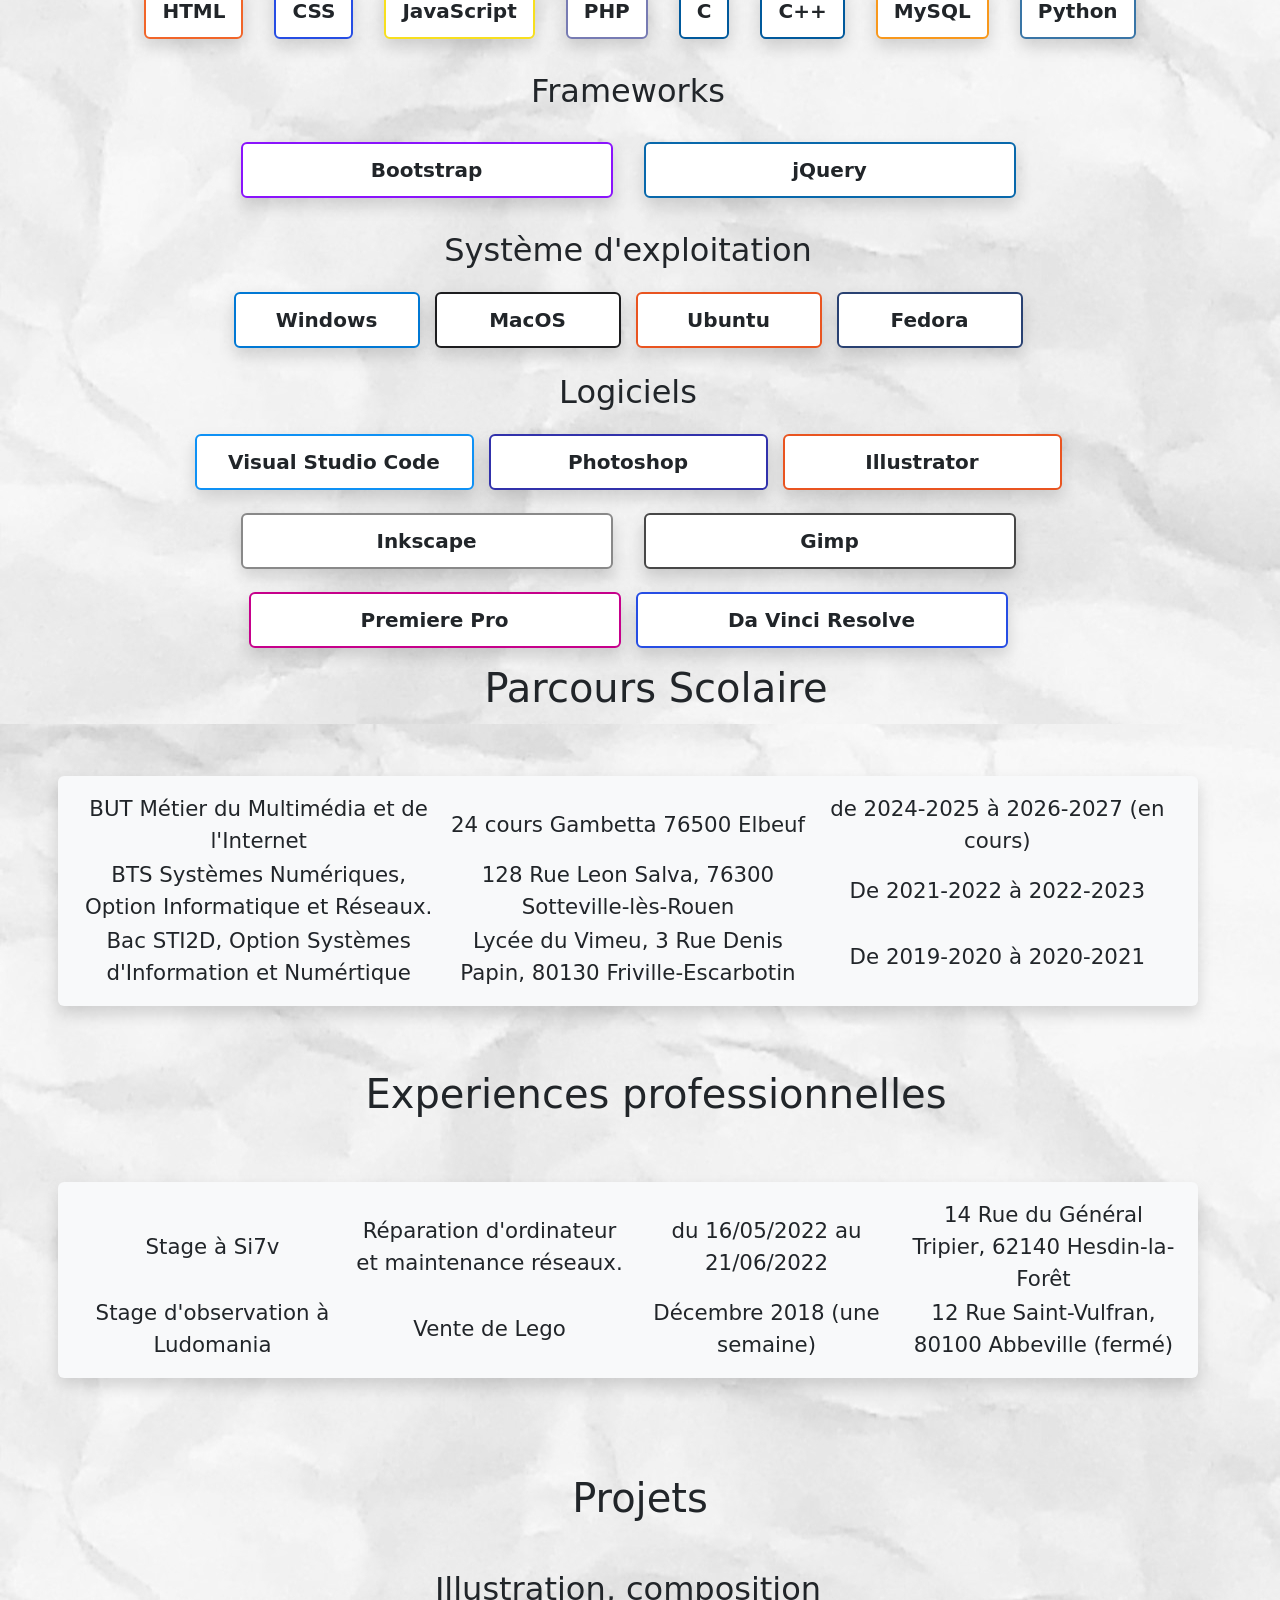
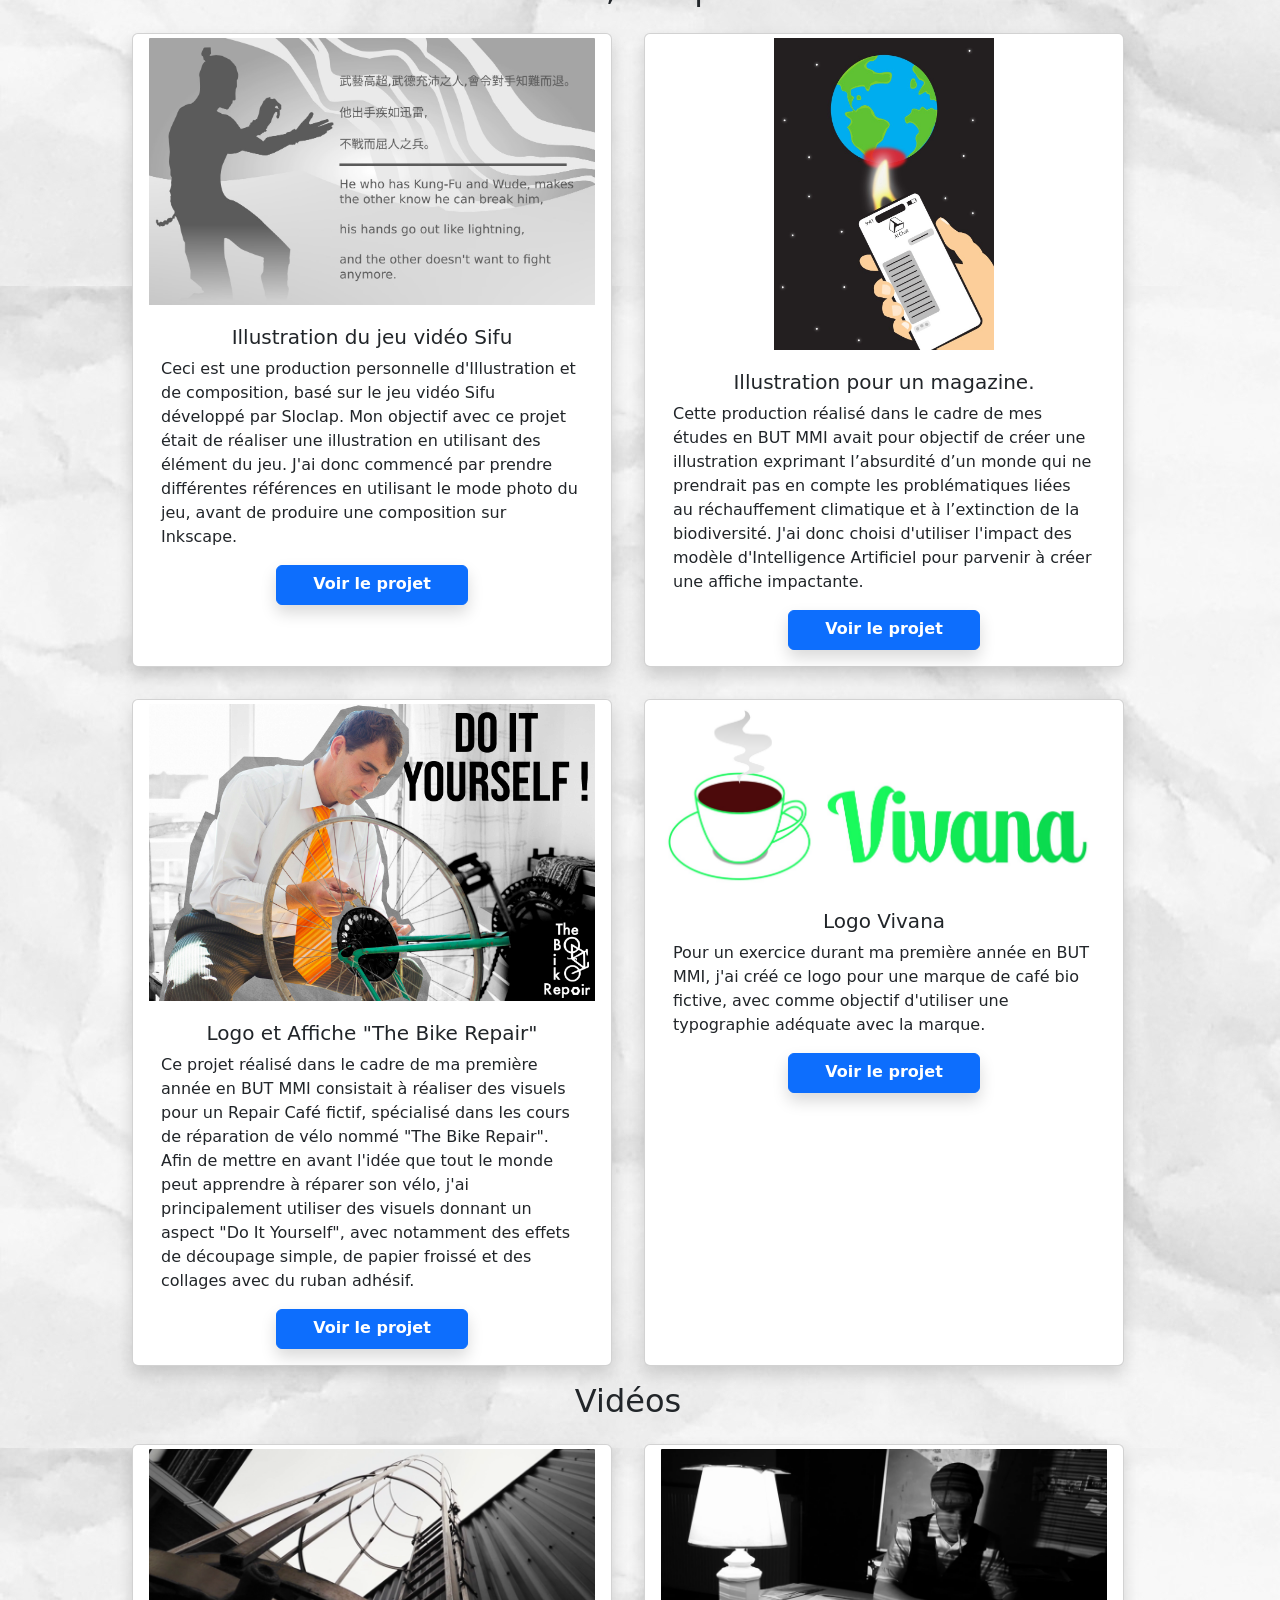
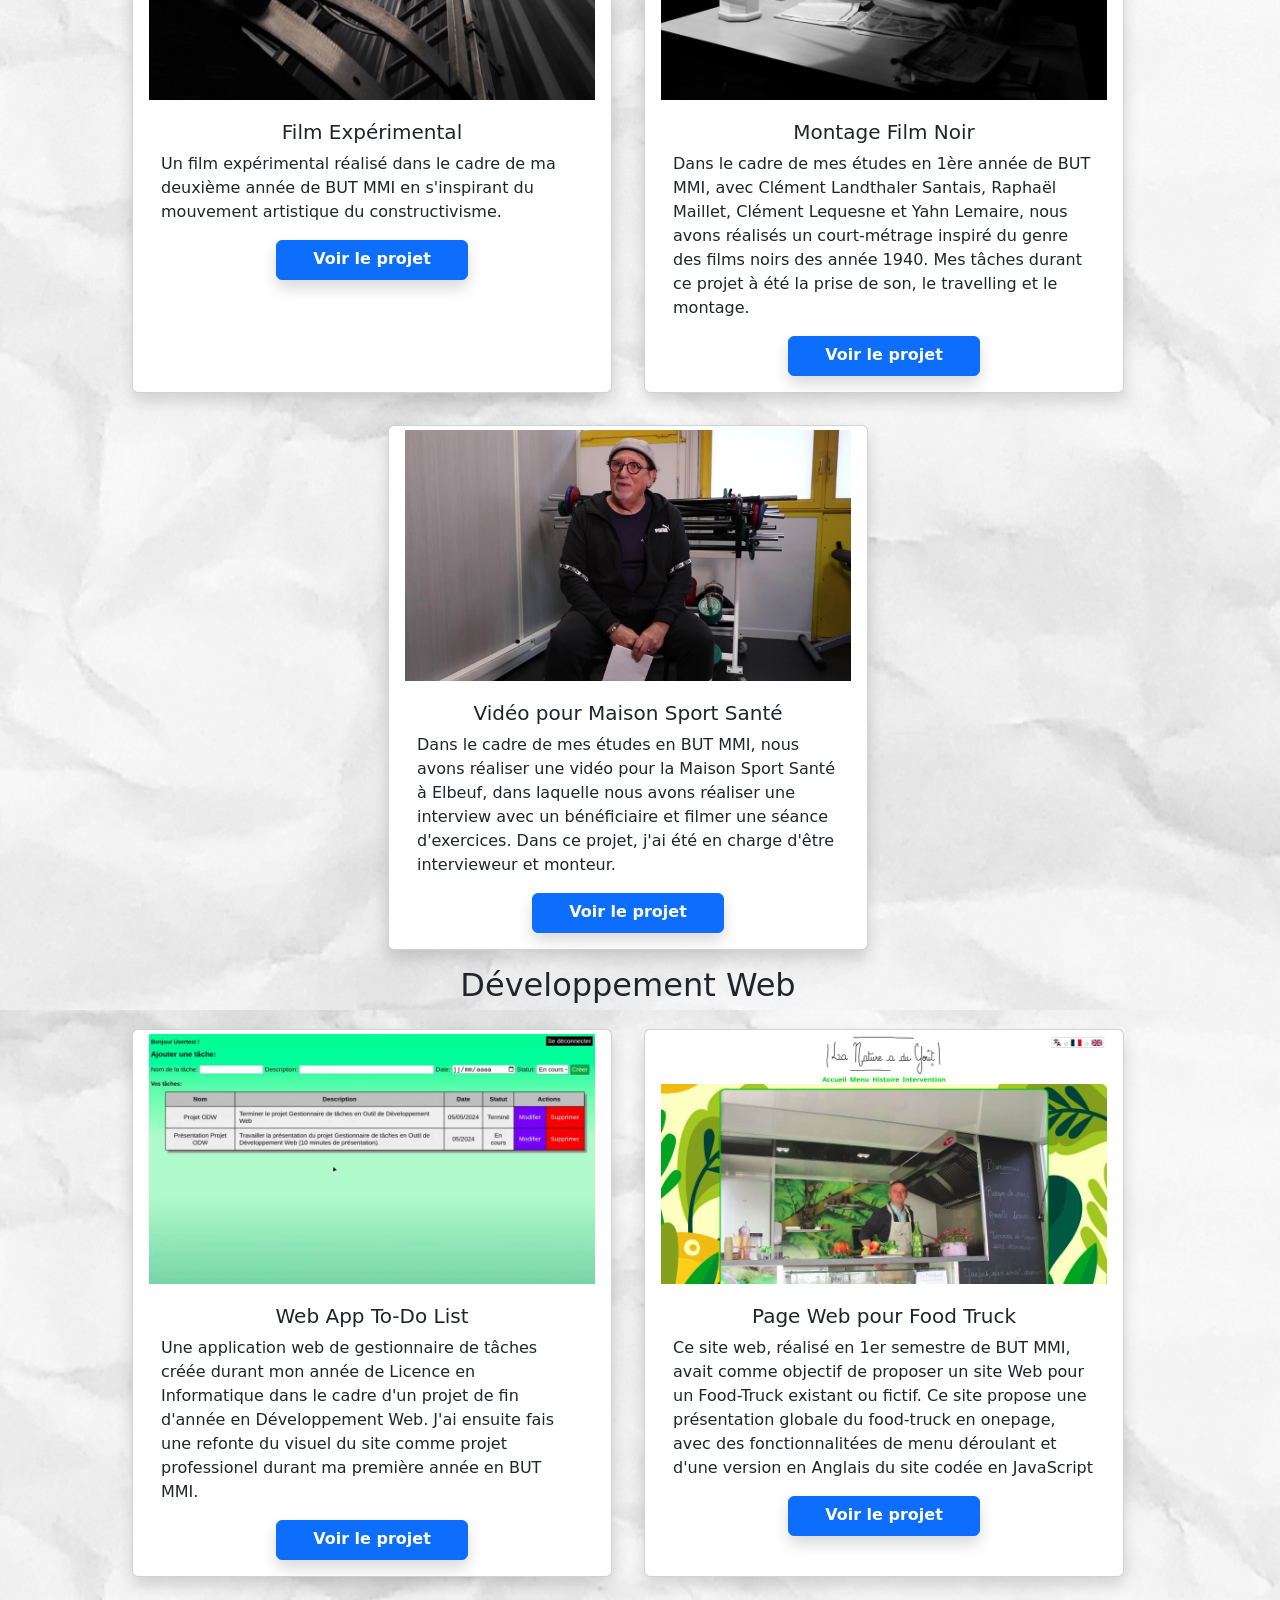
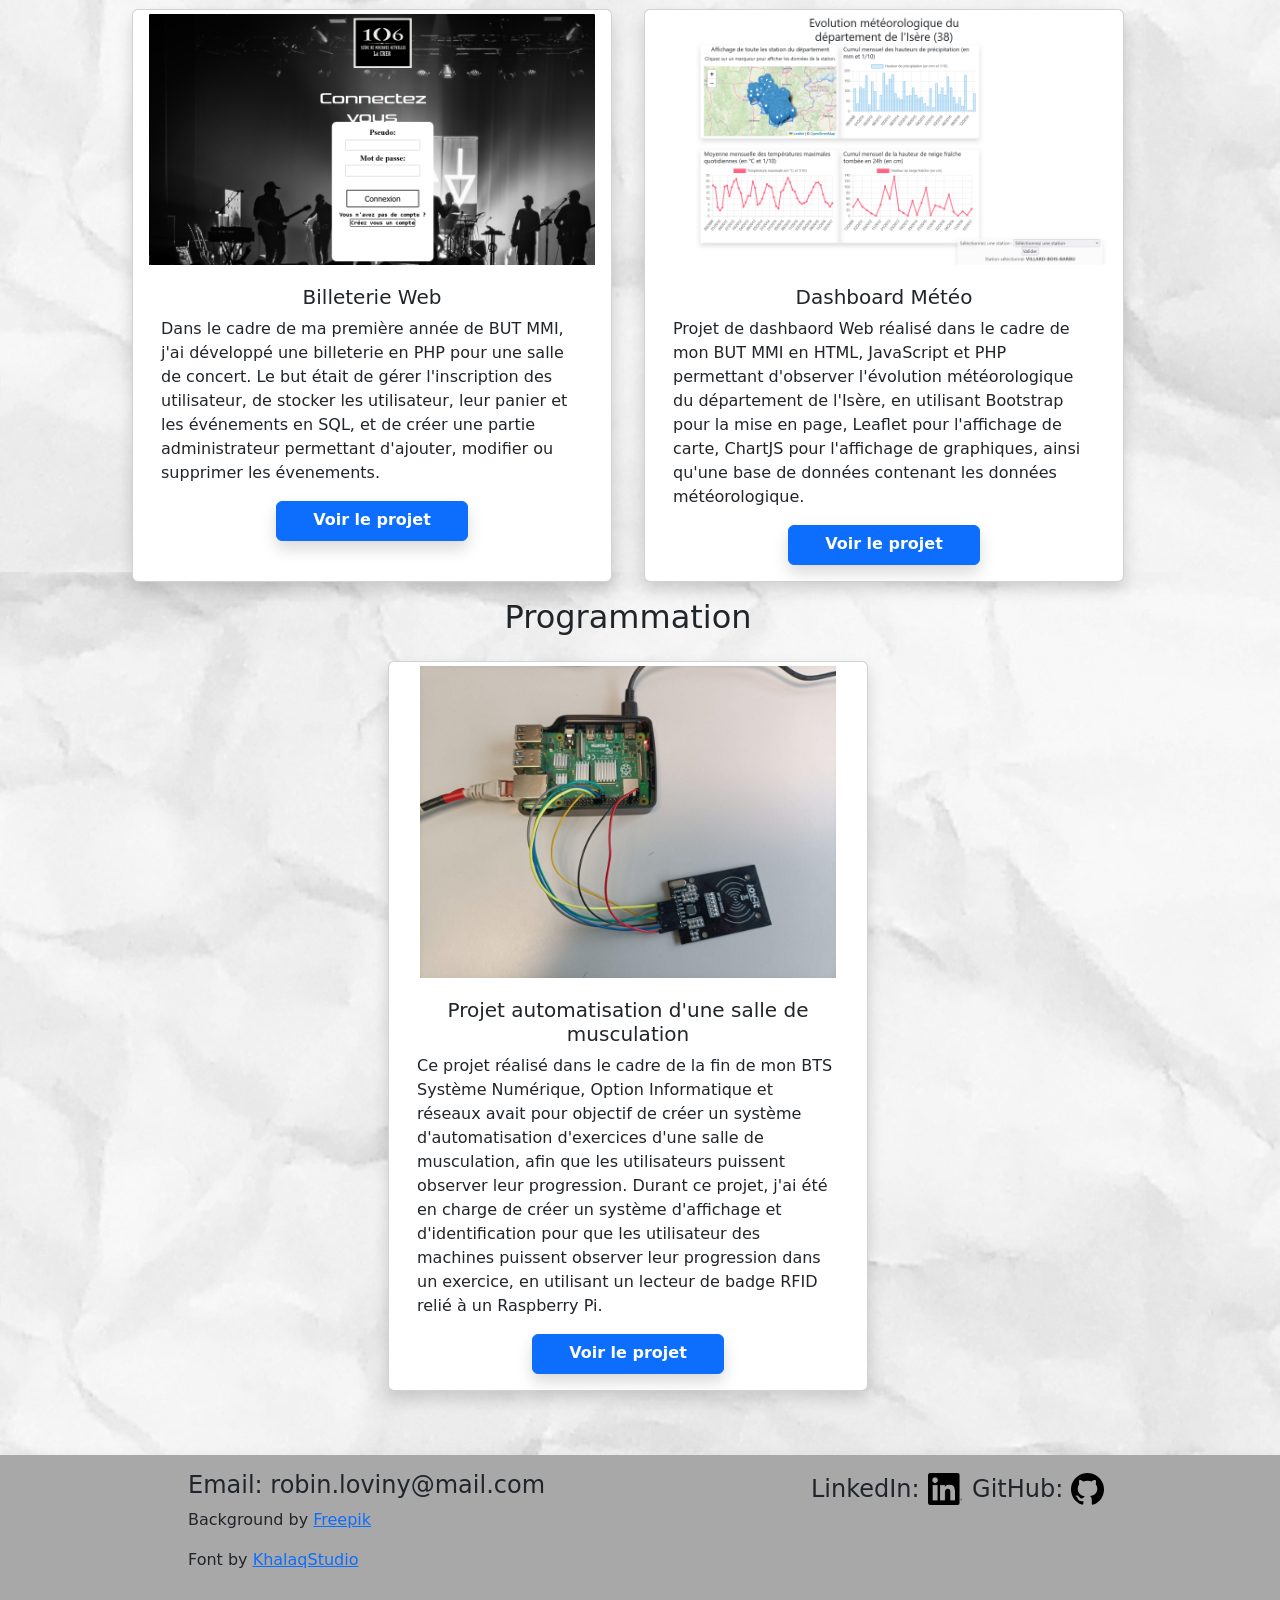
==== commit 50fd5570: "fix du liens pour l'image The Bike Repair" ====
--- a/index.html
+++ b/index.html
@@ -148,7 +148,7 @@
       </div>
     </div>
         <div class="card col-6 m-3 shadow" style="width: 30rem;">
-      <img class="card-img-top p-1" tabindex="0" src="./Assets/IMG/Project/Affiche-TP-R209.jpg" style="width:100%; max-height:20rem; object-fit:contain;" alt="Aperçu du projet">
+      <img class="card-img-top p-1" tabindex="0" src="./Assets/IMG/project/Affiche-TP-R209.jpg" style="width:100%; max-height:20rem; object-fit:contain;" alt="Aperçu du projet">
       <div class="card-body">
         <h5 class="card-title text-center" tabindex="0">Logo et Affiche "The Bike Repair"</h5>
         <p class="card-text" tabindex="0">Ce projet réalisé dans le cadre de ma première année en BUT MMI consistait à réaliser des visuels pour un Repair Café fictif, spécialisé dans les cours de réparation de vélo nommé "The Bike Repair". Afin de mettre en avant l'idée que tout le monde peut apprendre à réparer son vélo, j'ai principalement utiliser des visuels donnant un aspect "Do It Yourself", avec notamment des effets de découpage simple, de papier froissé et des collages avec du ruban adhésif.</p>
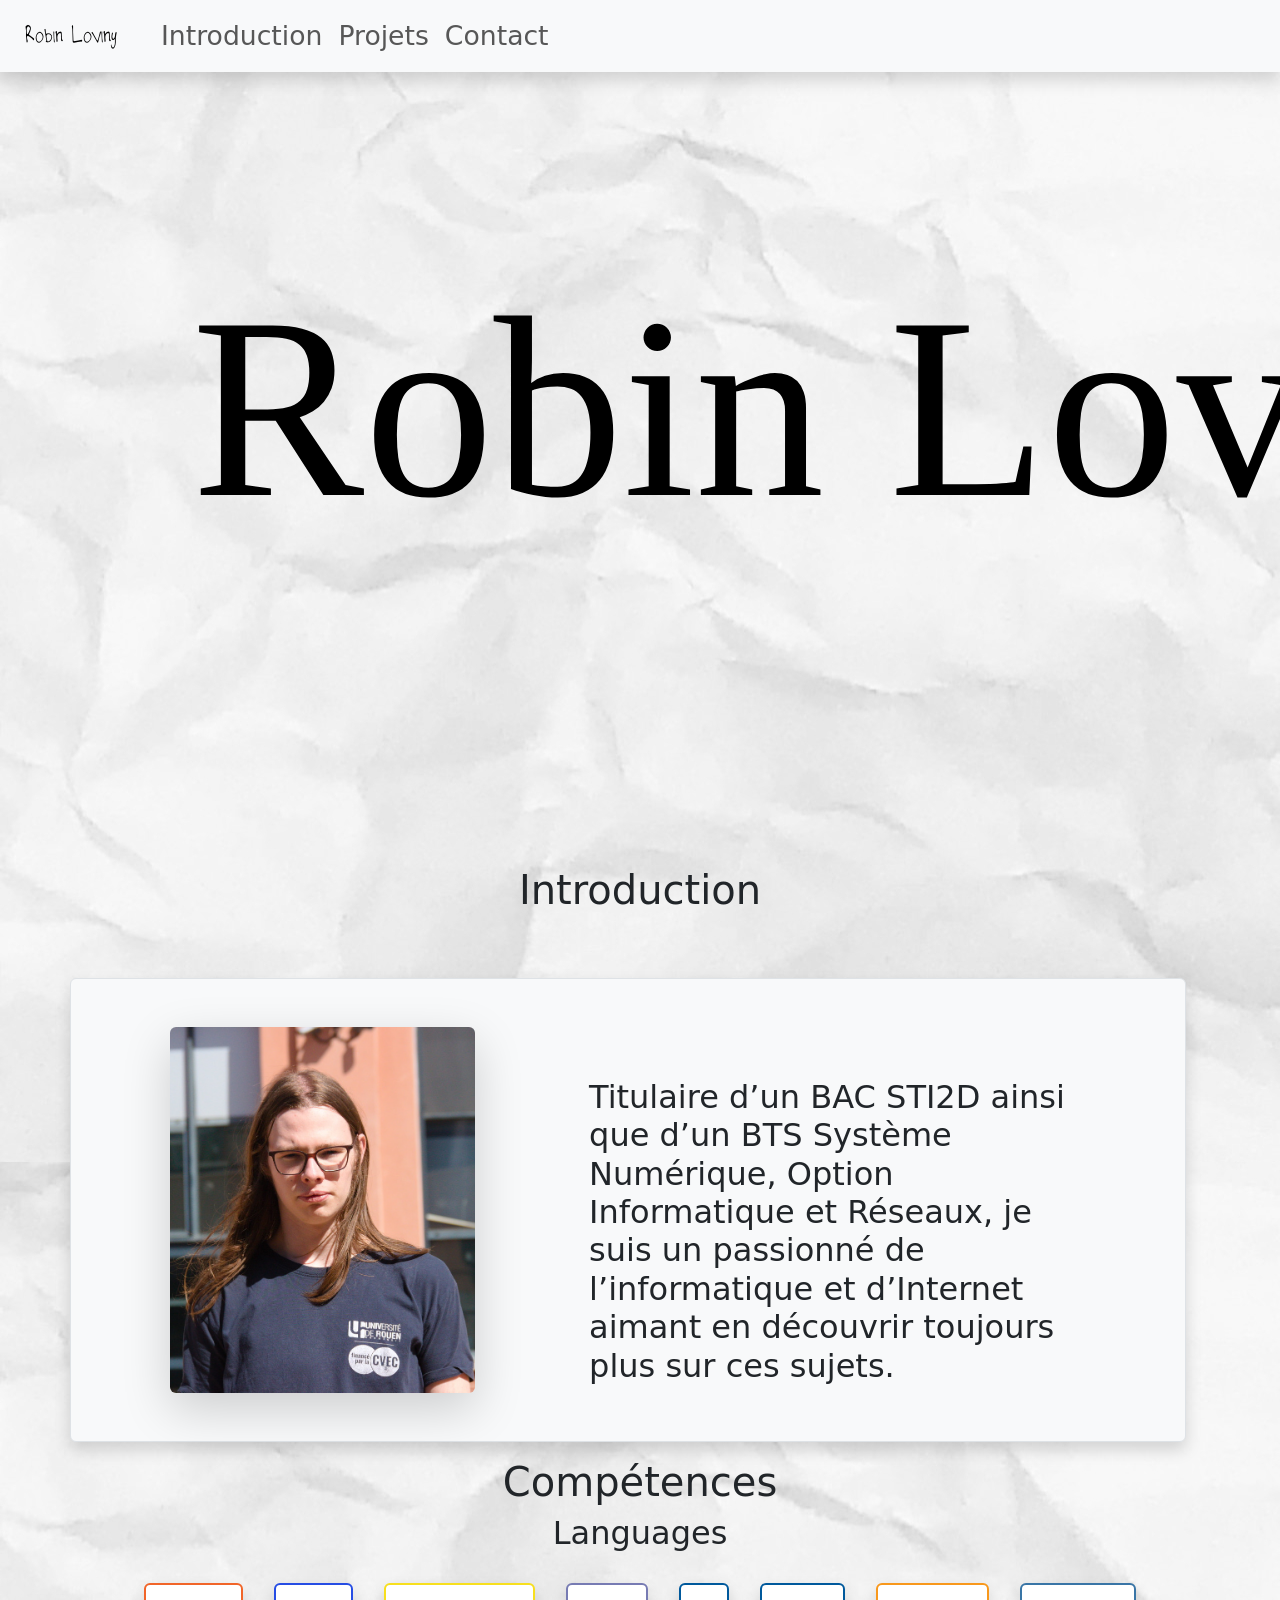
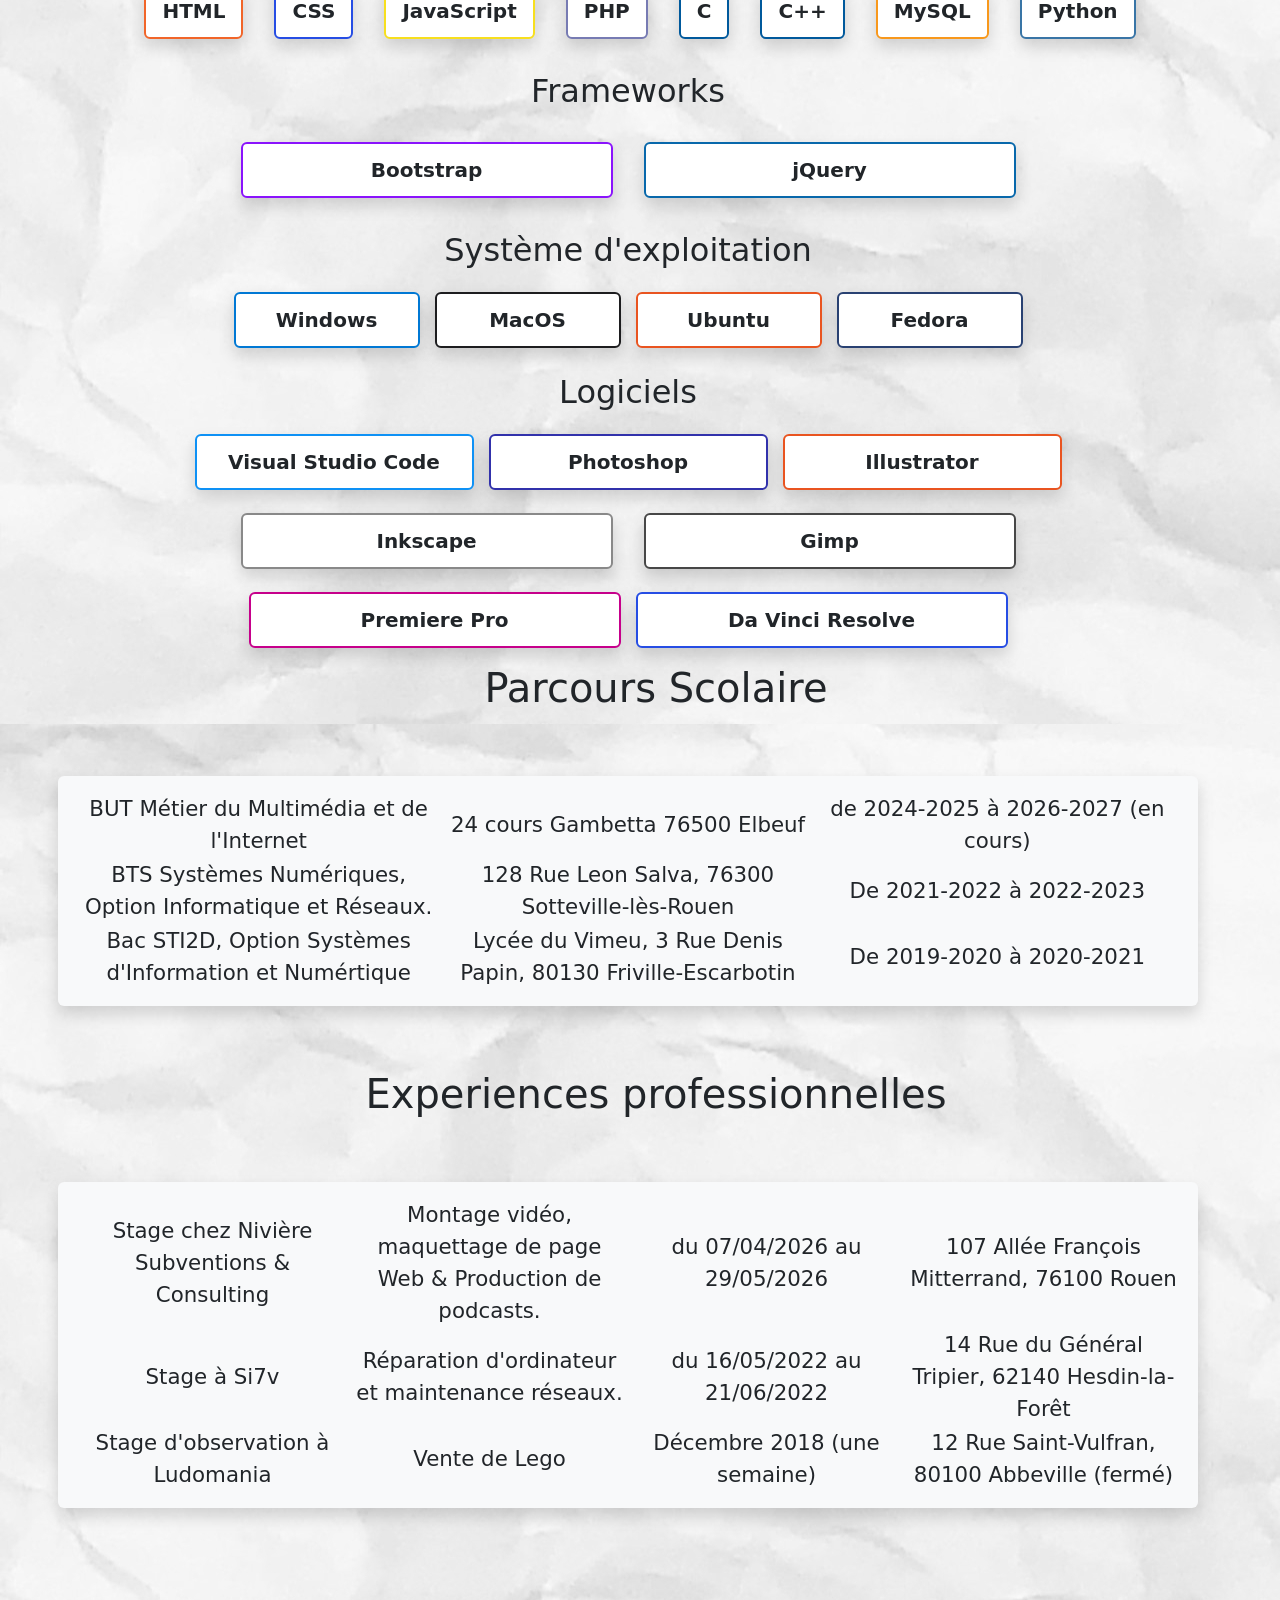
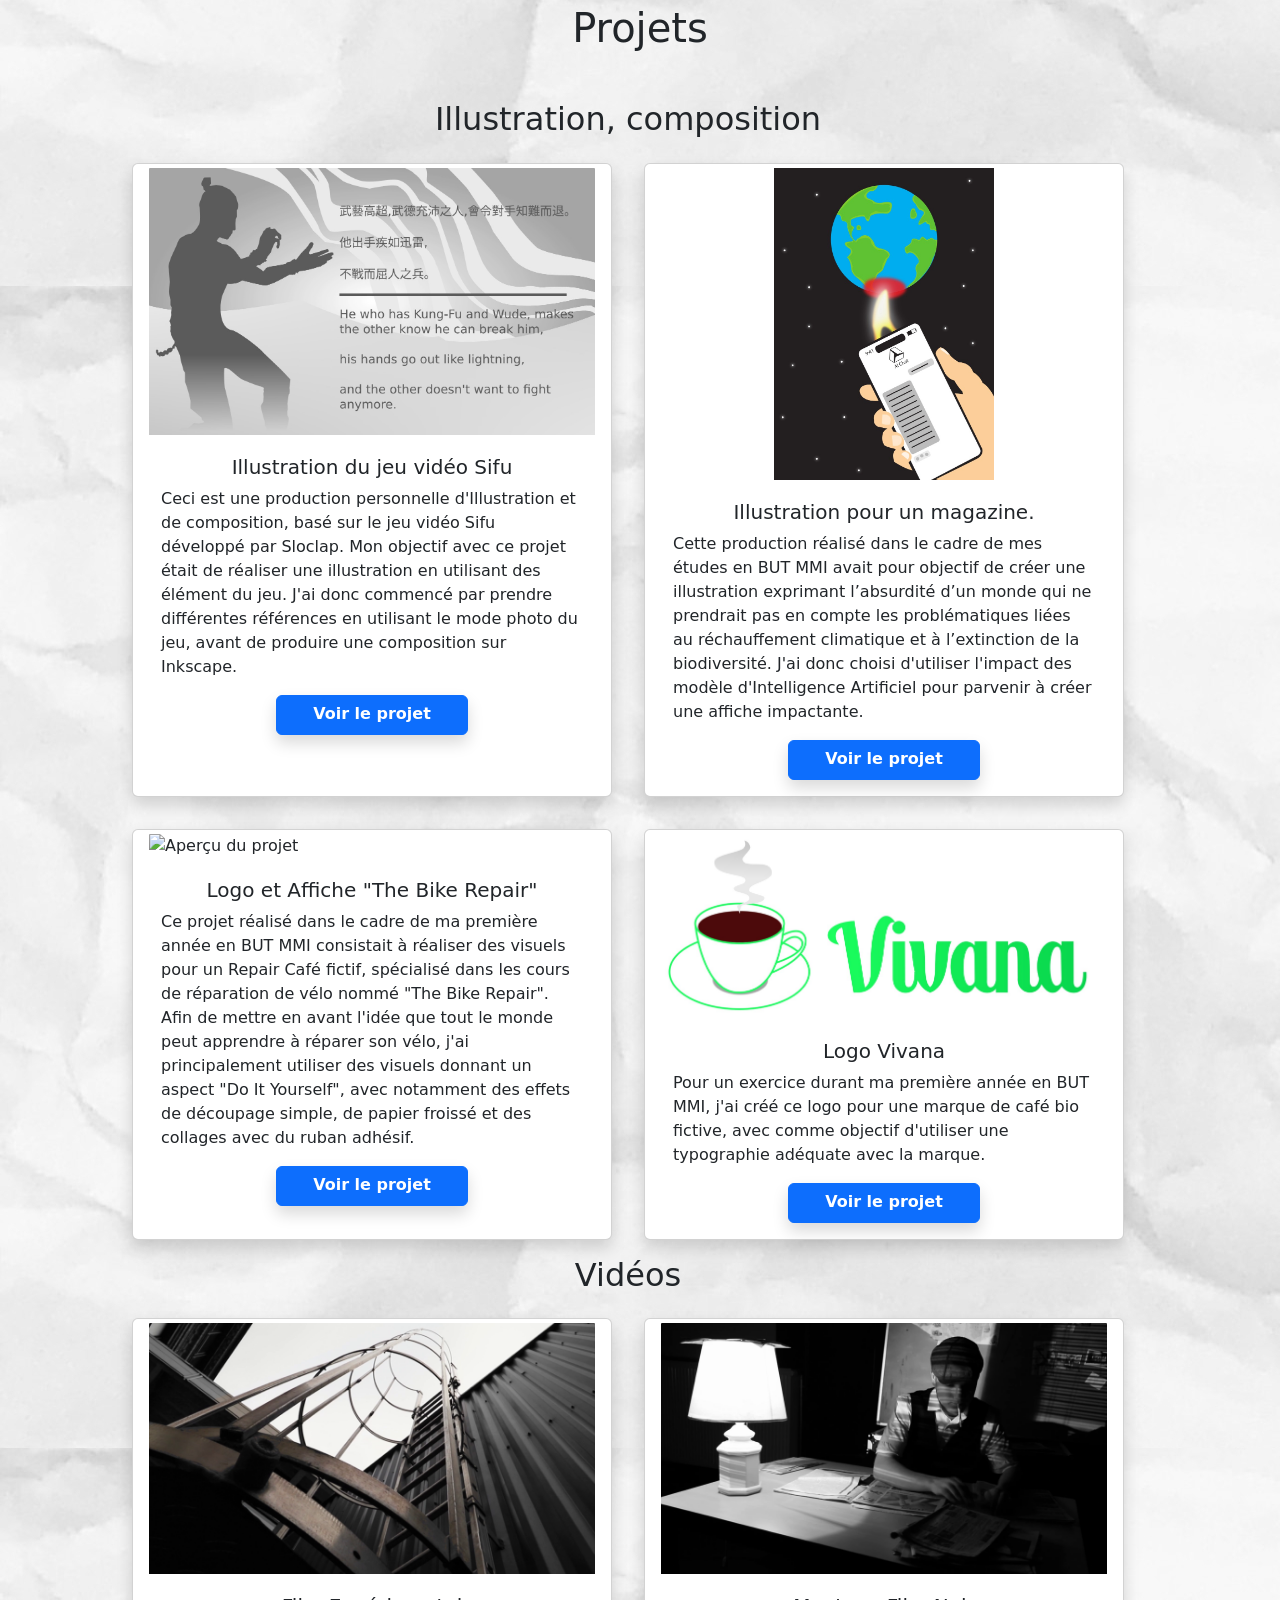
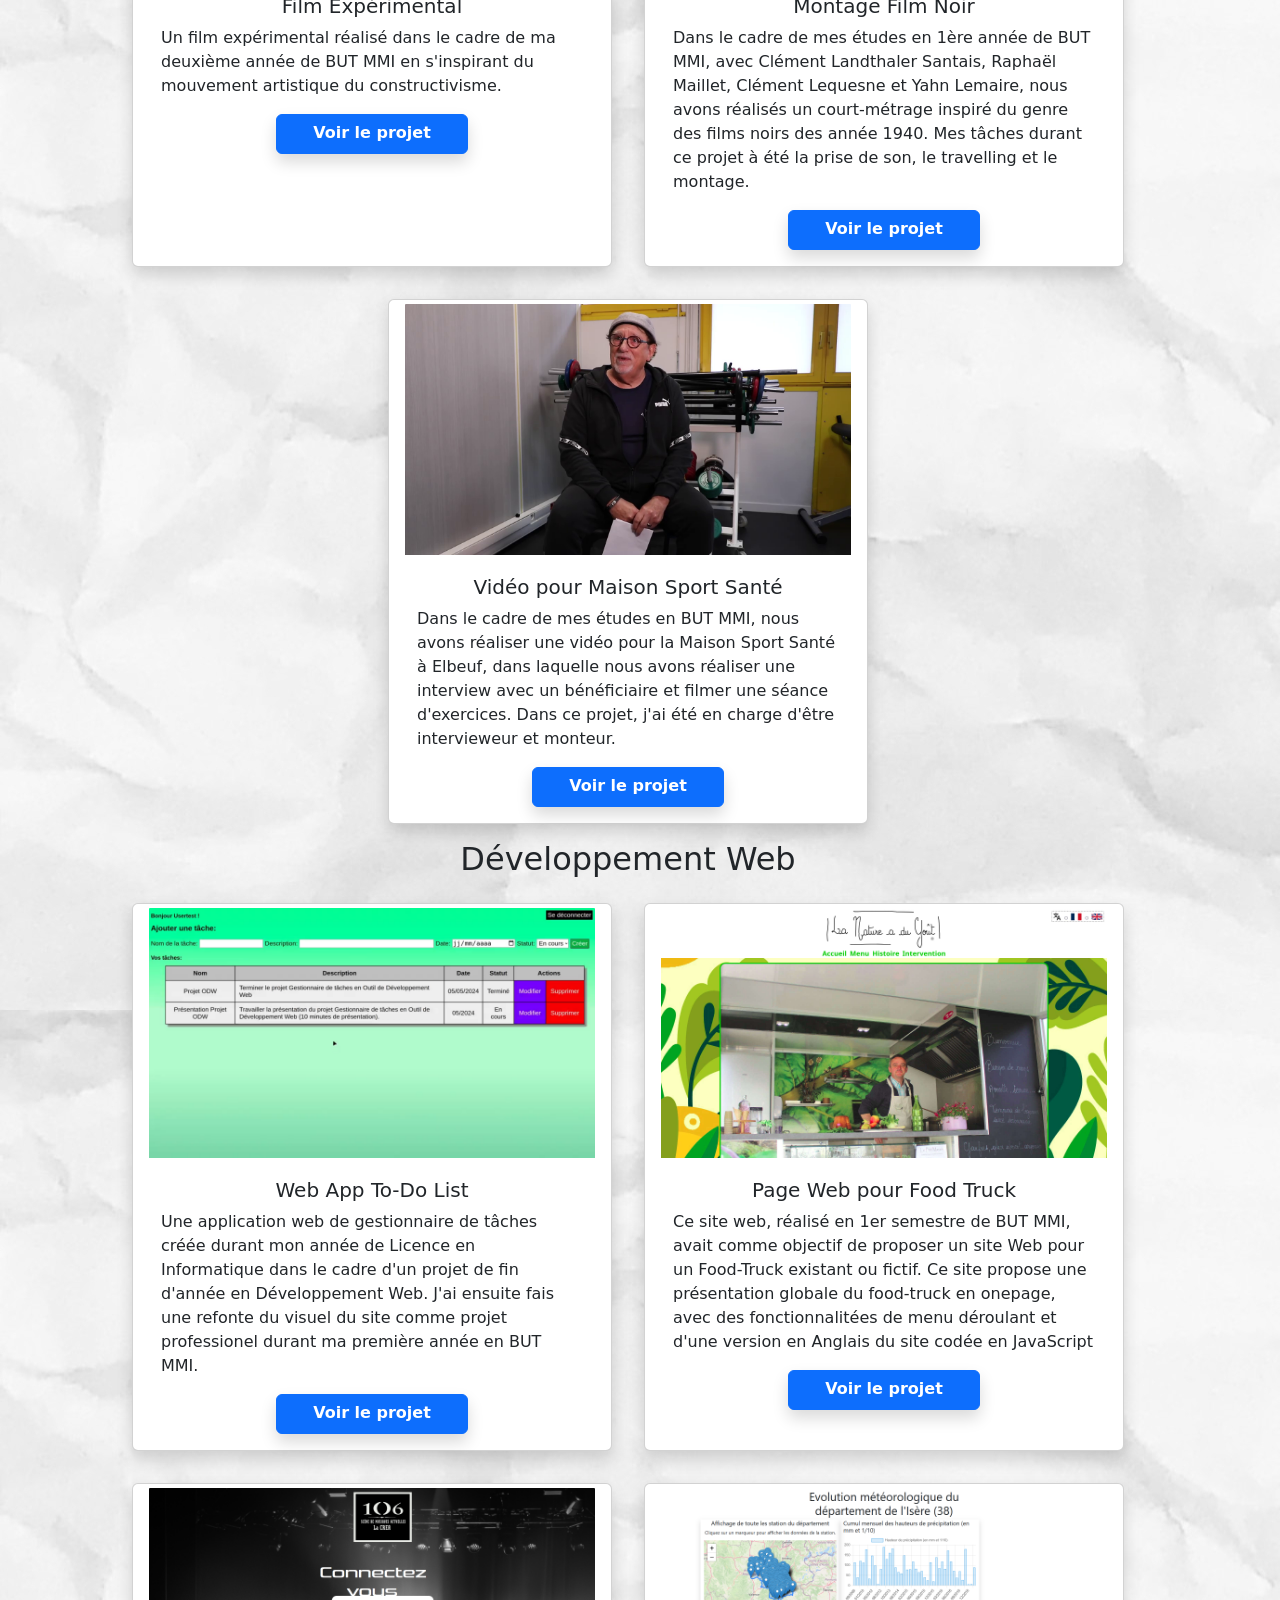
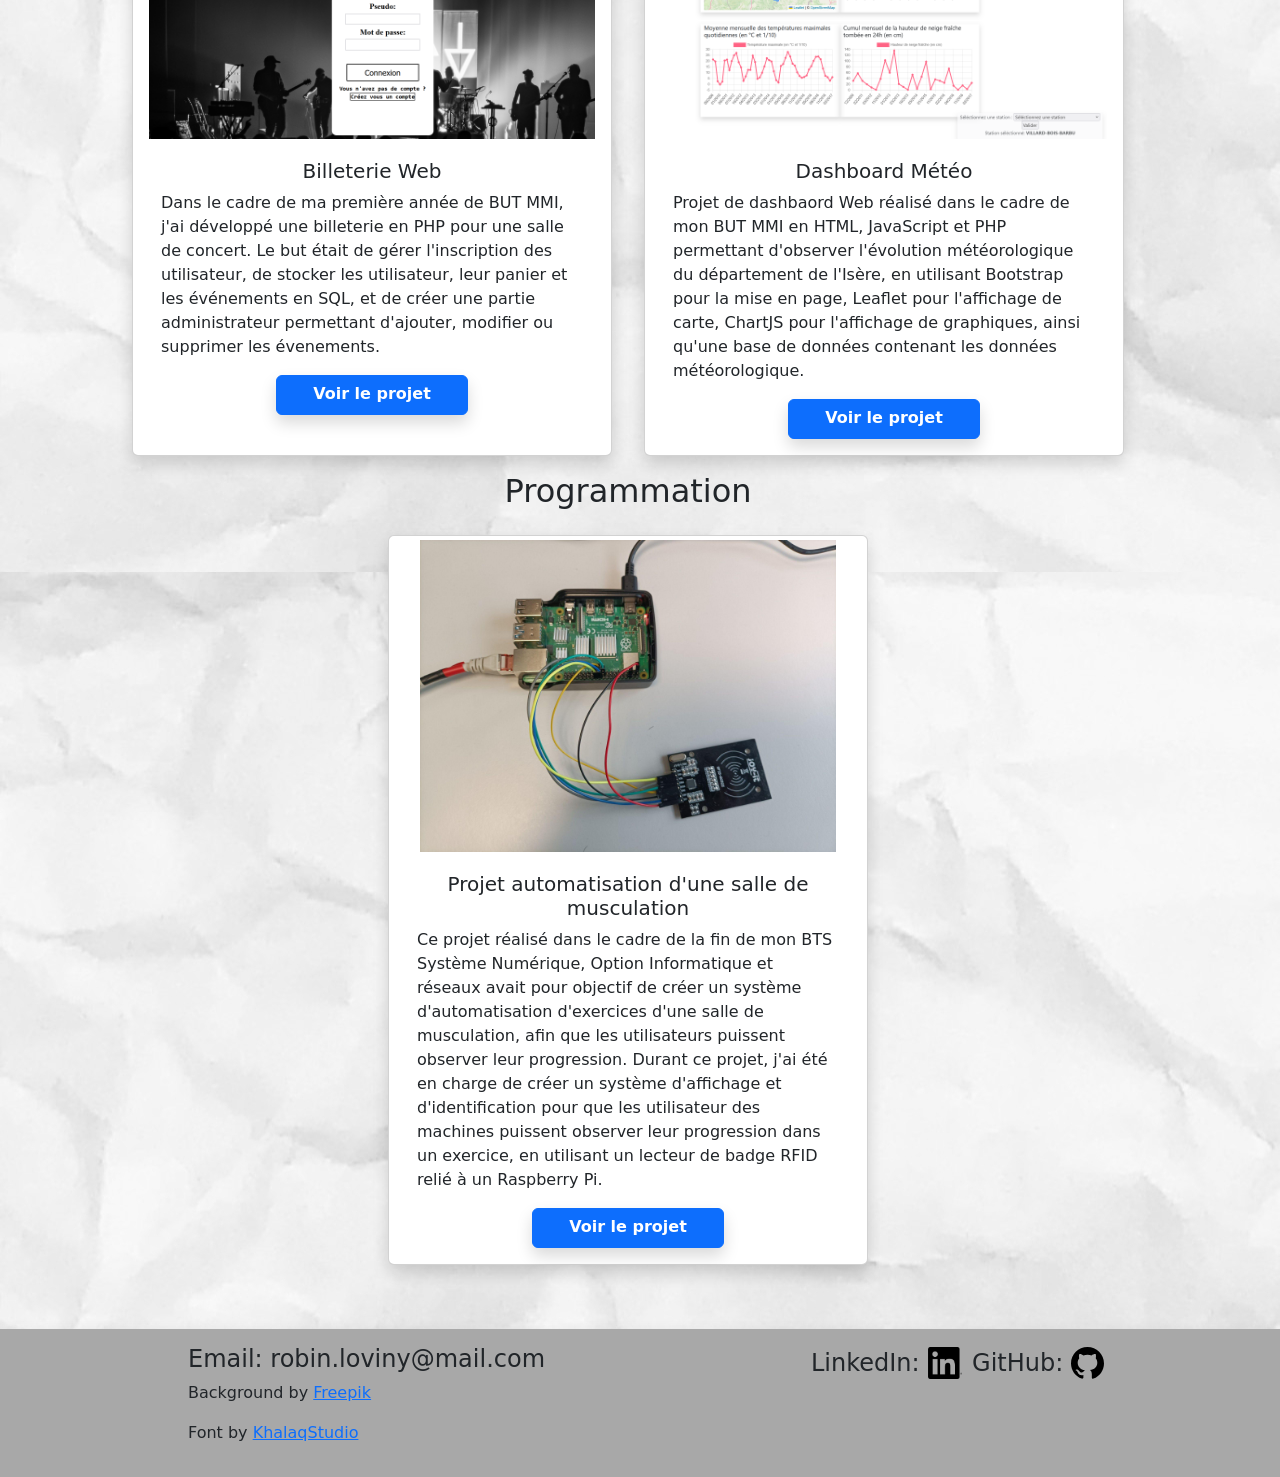
==== commit 17049b6e: "Ajout du stage chez Nivière Subventions" ====
--- a/index.html
+++ b/index.html
@@ -3,8 +3,8 @@
 <head>
     <meta charset="UTF-8">
     <meta name="viewport" content="width=device-width, initial-scale=1.0">
-    <link rel="stylesheet" href="./CSS/style.css">
-    <link rel="stylesheet" href="./Assets/Frameworks/bootstrap-5.3.8-dist/css/bootstrap.min.css">
+    <link rel="stylesheet" href="../CSS/style.css">
+    <link rel="stylesheet" href="../Assets/Frameworks/bootstrap-5.3.8-dist/css/bootstrap.min.css">
     <title>Robin Loviny Portfolio</title>
 </head>
 <body>
@@ -31,7 +31,7 @@
   </div>
   <!--Bannière de la page-->
 </nav> 
-<img id="banner" src="./Assets/IMG//Pictures/banniere-portfolio-MMI2.svg">
+<img id="banner" src="../Assets/IMG//Pictures/banniere-portfolio-MMI2.svg">
 <!-- Contenu de la page -->
  <!--Carte d'introduction-->
 <div class="container">
@@ -39,7 +39,7 @@
     <h1 id="intro" class="col-lg-12 my-5 text-center" tabindex="0">Introduction</h1>
   </div>
   <div class="row shadow rounded row col-lg-12 my-3 border p-5 bg-light">
-    <img id="profile" class="rounded shadow-lg object-fit-cover mx-auto col-lg-6 col-md-12 col-sm-12" tabindex="0" alt="Robin Loviny" src="./Assets/IMG/Pictures/IMG_8543-cropped.jpg">
+    <img id="profile" class="rounded shadow-lg object-fit-cover mx-auto col-lg-6 col-md-12 col-sm-12" tabindex="0" alt="Robin Loviny" src="../Assets/IMG/Pictures/IMG_8543-cropped.jpg">
     <p id="profile-text" class="h2 mx-auto col-lg-6 col-md-12" tabindex="0">Titulaire d’un BAC STI2D ainsi que d’un BTS Système Numérique, Option Informatique et Réseaux, je suis un passionné de l’informatique et d’Internet aimant en découvrir toujours plus sur ces sujets.</p>
   </div>
   <!-- Listes des compétences -->
@@ -112,6 +112,12 @@
       <table>
         <tbody>
                     <tr class="text-center" style="font-size: 16pt;">
+            <td class="col-3" tabindex="0">Stage chez Nivière Subventions & Consulting</td>
+            <td class="col-3" tabindex="0">Montage vidéo, maquettage de page Web & Production de podcasts.</td>
+            <td class="col-3" tabindex="0">du 07/04/2026 au 29/05/2026</td>
+            <td class="col-3" tabindex="0">107 Allée François Mitterrand, 76100 Rouen</td>
+          </tr>
+                    <tr class="text-center" style="font-size: 16pt;">
             <td class="col-3" tabindex="0">Stage à Si7v</td>
             <td class="col-3" tabindex="0">Réparation d'ordinateur et maintenance réseaux.</td>
             <td class="col-3" tabindex="0">du 16/05/2022 au 21/06/2022</td>
@@ -132,23 +138,23 @@
   <div class="row col-12 d-flex justify-content-center">
         <h2 class="col-12 text-center" tabindex="0">Illustration, composition</h2>
         <div class="card col-6 m-3 shadow" style="width: 30rem;">
-      <img class="card-img-top p-1" tabindex="0" src="./Assets/IMG/project/sifu-illustration.jpg" style="width:100%; max-height:20rem; object-fit:contain;" alt="Aperçu du projet">
+      <img class="card-img-top p-1" tabindex="0" src="../Assets/IMG/project/sifu-illustration.jpg" style="width:100%; max-height:20rem; object-fit:contain;" alt="Aperçu du projet">
       <div class="card-body">
         <h5 class="card-title text-center" tabindex="0">Illustration du jeu vidéo Sifu</h5>
         <p class="card-text" tabindex="0">Ceci est une production personnelle d'Illustration et de composition, basé sur le jeu vidéo Sifu développé par Sloclap. Mon objectif avec ce projet était de réaliser une illustration en utilisant des élément du jeu. J'ai donc commencé par prendre différentes références en utilisant le mode photo du jeu, avant de produire une composition sur Inkscape.</p>
-        <a href="./Assets/IMG/project/sifu-illustration.jpg" tabindex="0" target="_blank" class="btn btn-primary d-block mx-auto shadow">Voir le projet</a>
-      </div>
-    </div>
-        <div class="card col-6 m-3 shadow" style="width: 30rem;">
-      <img class="card-img-top p-1" tabindex="0" src="./Assets/IMG/project/TP-Culture-Artistique.jpg" style="width:100%; max-height:20rem; object-fit:contain;" alt="Aperçu du projet">
+        <a href="../Assets/IMG/project/sifu-illustration.jpg" tabindex="0" target="_blank" class="btn btn-primary d-block mx-auto shadow">Voir le projet</a>
+      </div>
+    </div>
+        <div class="card col-6 m-3 shadow" style="width: 30rem;">
+      <img class="card-img-top p-1" tabindex="0" src="../Assets/IMG/project/TP-Culture-Artistique.jpg" style="width:100%; max-height:20rem; object-fit:contain;" alt="Aperçu du projet">
       <div class="card-body">
         <h5 class="card-title text-center" tabindex="0">Illustration pour un magazine.</h5>
         <p class="card-text" tabindex="0">Cette production réalisé dans le cadre de mes études en BUT MMI avait pour objectif de créer une illustration exprimant l’absurdité d’un monde qui ne prendrait pas en compte les problématiques liées au réchauffement climatique et à l’extinction de la biodiversité. J'ai donc choisi d'utiliser l'impact des modèle d'Intelligence Artificiel pour parvenir à créer une affiche impactante.</p>
-        <a href="./Assets/IMG/project/TP-Culture-Artistique.jpg" tabindex="0" target="_blank" class="btn btn-primary d-block mx-auto shadow">Voir le projet</a>
-      </div>
-    </div>
-        <div class="card col-6 m-3 shadow" style="width: 30rem;">
-      <img class="card-img-top p-1" tabindex="0" src="./Assets/IMG/project/Affiche-TP-R209.jpg" style="width:100%; max-height:20rem; object-fit:contain;" alt="Aperçu du projet">
+        <a href="../Assets/IMG/project/TP-Culture-Artistique.jpg" tabindex="0" target="_blank" class="btn btn-primary d-block mx-auto shadow">Voir le projet</a>
+      </div>
+    </div>
+        <div class="card col-6 m-3 shadow" style="width: 30rem;">
+      <img class="card-img-top p-1" tabindex="0" src="../Assets/IMG/Project/Affiche-TP-R209.jpg" style="width:100%; max-height:20rem; object-fit:contain;" alt="Aperçu du projet">
       <div class="card-body">
         <h5 class="card-title text-center" tabindex="0">Logo et Affiche "The Bike Repair"</h5>
         <p class="card-text" tabindex="0">Ce projet réalisé dans le cadre de ma première année en BUT MMI consistait à réaliser des visuels pour un Repair Café fictif, spécialisé dans les cours de réparation de vélo nommé "The Bike Repair". Afin de mettre en avant l'idée que tout le monde peut apprendre à réparer son vélo, j'ai principalement utiliser des visuels donnant un aspect "Do It Yourself", avec notamment des effets de découpage simple, de papier froissé et des collages avec du ruban adhésif.</p>
@@ -156,17 +162,17 @@
       </div>
     </div>
         <div class="card col-6 m-3 shadow" style="width: 30rem;">
-      <img class="card-img-top p-1" tabindex="0" src="./Assets/IMG/project/logo-vivana.jpg" style="width:100%; max-height:20rem; object-fit:contain;" alt="Aperçu du projet">
+      <img class="card-img-top p-1" tabindex="0" src="../Assets/IMG/project/logo-vivana.jpg" style="width:100%; max-height:20rem; object-fit:contain;" alt="Aperçu du projet">
       <div class="card-body">
         <h5 class="card-title text-center" tabindex="0">Logo Vivana</h5>
         <p class="card-text" tabindex="0">Pour un exercice durant ma première année en BUT MMI, j'ai créé ce logo pour une marque de café bio fictive, avec comme objectif d'utiliser une typographie adéquate avec la marque.</p>
-        <a href="./Assets/IMG/project/logo-vivana.jpg" tabindex="0" target="_blank" class="btn btn-primary d-block mx-auto shadow">Voir le projet</a>
+        <a href="../Assets/IMG/project/logo-vivana.jpg" tabindex="0" target="_blank" class="btn btn-primary d-block mx-auto shadow">Voir le projet</a>
       </div>
     </div>
             <h2 class="col-12 text-center" tabindex="0">Vidéos</h2>
         
     <div class="card col-6 m-3 shadow" style="width: 30rem;">
-      <img class="card-img-top p-1" tabindex="0" src="./Assets/IMG/project/R311-film-experimental.png" style="width:100%; max-height:20rem; object-fit:contain;" alt="Aperçu du projet">
+      <img class="card-img-top p-1" tabindex="0" src="../Assets/IMG/project/R311-film-experimental.png" style="width:100%; max-height:20rem; object-fit:contain;" alt="Aperçu du projet">
       <div class="card-body">
         <h5 class="card-title text-center" tabindex="0">Film Expérimental</h5>
         <p class="card-text" tabindex="0">Un film expérimental réalisé dans le cadre de ma deuxième année de BUT MMI en s'inspirant du mouvement artistique du constructivisme.</p>
@@ -175,7 +181,7 @@
     </div>
         
     <div class="card col-6 m-3 shadow" style="width: 30rem;">
-      <img class="card-img-top p-1" tabindex="0" src="./Assets/IMG/project/but1-mmi-film-noir.png" style="width:100%; max-height:20rem; object-fit:contain;" alt="Aperçu du projet">
+      <img class="card-img-top p-1" tabindex="0" src="../Assets/IMG/project/but1-mmi-film-noir.png" style="width:100%; max-height:20rem; object-fit:contain;" alt="Aperçu du projet">
       <div class="card-body">
         <h5 class="card-title text-center" tabindex="0">Montage Film Noir</h5>
         <p class="card-text" tabindex="0">Dans le cadre de mes études en 1ère année de BUT MMI, avec Clément Landthaler Santais, Raphaël Maillet, Clément Lequesne et Yahn Lemaire, nous avons réalisés un court-métrage inspiré du genre des films noirs des année 1940. Mes tâches durant ce projet à été la prise de son, le travelling et le montage.</p>
@@ -184,7 +190,7 @@
     </div>
         
     <div class="card col-6 m-3 shadow" style="width: 30rem;">
-      <img class="card-img-top p-1" tabindex="0" src="./Assets/IMG/project/maison-sport-sante.png" style="width:100%; max-height:20rem; object-fit:contain;" alt="Aperçu du projet">
+      <img class="card-img-top p-1" tabindex="0" src="../Assets/IMG/project/maison-sport-sante.png" style="width:100%; max-height:20rem; object-fit:contain;" alt="Aperçu du projet">
       <div class="card-body">
         <h5 class="card-title text-center" tabindex="0">Vidéo pour Maison Sport Santé</h5>
         <p class="card-text" tabindex="0">Dans le cadre de mes études en BUT MMI, nous avons réaliser une vidéo pour la Maison Sport Santé à Elbeuf, dans laquelle nous avons réaliser une interview avec un bénéficiaire et filmer une séance d'exercices. Dans ce projet, j'ai été en charge d'être intervieweur et monteur.</p>
@@ -193,7 +199,7 @@
     </div>
             <h2 class="col-12 text-center" tabindex="0">Développement Web</h2>
         <div class="card col-6 m-3 shadow" style="width: 30rem;">
-      <img class="card-img-top p-1" tabindex="0" src="./Assets/IMG/project/licence-project-2025.png" style="width:100%; max-height:20rem; object-fit:contain;" alt="Aperçu du projet">
+      <img class="card-img-top p-1" tabindex="0" src="../Assets/IMG/project/licence-project-2025.png" style="width:100%; max-height:20rem; object-fit:contain;" alt="Aperçu du projet">
       <div class="card-body">
         <h5 class="card-title text-center" tabindex="0">Web App To-Do List</h5>
         <p class="card-text" tabindex="0">Une application web de gestionnaire de tâches créée durant mon année de Licence en Informatique dans le cadre d'un projet de fin d'année en Développement Web. J'ai ensuite fais une refonte du visuel du site comme projet professionel durant ma première année en BUT MMI.</p>
@@ -201,15 +207,15 @@
       </div>
     </div>
         <div class="card col-6 m-3 shadow" style="width: 30rem;">
-      <img class="card-img-top p-1" tabindex="0" src="./Assets/IMG/project/BUT1-web-2024.jpg" style="width:100%; max-height:20rem; object-fit:contain;" alt="Aperçu du projet">
+      <img class="card-img-top p-1" tabindex="0" src="../Assets/IMG/project/BUT1-web-2024.jpg" style="width:100%; max-height:20rem; object-fit:contain;" alt="Aperçu du projet">
       <div class="card-body">
         <h5 class="card-title text-center" tabindex="0">Page Web pour Food Truck</h5>
         <p class="card-text" tabindex="0">Ce site web, réalisé en 1er semestre de BUT MMI, avait comme objectif de proposer un site Web pour un Food-Truck existant ou fictif. Ce site propose une présentation globale du food-truck en onepage, avec des fonctionnalitées de menu déroulant et d'une version en Anglais du site codée en JavaScript</p>
-        <a href="./Assets/HTML/BUT1-Projet-Web-2024/" tabindex="0" target="_blank" class="btn btn-primary d-block mx-auto shadow">Voir le projet</a>
-      </div>
-    </div>
-        <div class="card col-6 m-3 shadow" style="width: 30rem;">
-      <img class="card-img-top p-1" tabindex="0" src="./Assets/IMG/project/MMI-billeterie.png" style="width:100%; max-height:20rem; object-fit:contain;" alt="Aperçu du projet">
+        <a href="../Assets/HTML/BUT1-Projet-Web-2024/" tabindex="0" target="_blank" class="btn btn-primary d-block mx-auto shadow">Voir le projet</a>
+      </div>
+    </div>
+        <div class="card col-6 m-3 shadow" style="width: 30rem;">
+      <img class="card-img-top p-1" tabindex="0" src="../Assets/IMG/project/MMI-billeterie.png" style="width:100%; max-height:20rem; object-fit:contain;" alt="Aperçu du projet">
       <div class="card-body">
         <h5 class="card-title text-center" tabindex="0">Billeterie Web</h5>
         <p class="card-text" tabindex="0">Dans le cadre de ma première année de BUT MMI, j'ai développé une billeterie en PHP pour une salle de concert. Le but était de gérer l'inscription des utilisateur, de stocker les utilisateur, leur panier et les événements en SQL, et de créer une partie administrateur permettant d'ajouter, modifier ou supprimer les évenements.</p>
@@ -217,7 +223,7 @@
       </div>
     </div>
         <div class="card col-6 m-3 shadow" style="width: 30rem;">
-      <img class="card-img-top p-1" tabindex="0" src="./Assets/IMG/project/dashboard-meteo.png" style="width:100%; max-height:20rem; object-fit:contain;" alt="Aperçu du projet">
+      <img class="card-img-top p-1" tabindex="0" src="../Assets/IMG/project/dashboard-meteo.png" style="width:100%; max-height:20rem; object-fit:contain;" alt="Aperçu du projet">
       <div class="card-body">
         <h5 class="card-title text-center" tabindex="0">Dashboard Météo</h5>
         <p class="card-text" tabindex="0">Projet de dashbaord Web réalisé dans le cadre de mon BUT MMI en HTML, JavaScript et PHP permettant d'observer l'évolution météorologique du département de l'Isère, en utilisant Bootstrap pour la mise en page, Leaflet pour l'affichage de carte, ChartJS pour l'affichage de graphiques, ainsi qu'une base de données contenant les données météorologique.</p>
@@ -226,11 +232,11 @@
     </div>
             <h2 class="col-12 text-center" tabindex="0">Programmation</h2>
         <div class="card col-6 m-3 shadow" style="width: 30rem;">
-      <img class="card-img-top p-1" tabindex="0" src="./Assets/IMG/project/projet-bts-systeme-numerique.jpg" style="width:100%; max-height:20rem; object-fit:contain;" alt="Card image cap">
+      <img class="card-img-top p-1" tabindex="0" src="../Assets/IMG/project/projet-bts-systeme-numerique.jpg" style="width:100%; max-height:20rem; object-fit:contain;" alt="Card image cap">
       <div class="card-body">
         <h5 class="card-title text-center" tabindex="0">Projet automatisation d'une salle de musculation</h5>
         <p class="card-text" tabindex="0">Ce projet réalisé dans le cadre de la fin de mon BTS Système Numérique, Option Informatique et réseaux avait pour objectif de créer un système d'automatisation d'exercices d'une salle de musculation, afin que les utilisateurs puissent observer leur progression. Durant ce projet, j'ai été en charge de créer un système d'affichage et d'identification pour que les utilisateur des machines puissent observer leur progression dans un exercice, en utilisant un lecteur de badge RFID relié à un Raspberry Pi.</p>
-        <a href="./Assets/PDF/LOVINY_Dossier_technique_partie_individuelle.pdf" tabindex="0" target="_blank" class="btn btn-primary d-block mx-auto shadow">Voir le projet</a>
+        <a href="../Assets/PDF/LOVINY_Dossier_technique_partie_individuelle.pdf" tabindex="0" target="_blank" class="btn btn-primary d-block mx-auto shadow">Voir le projet</a>
       </div>
     </div>
         </div>
@@ -243,9 +249,9 @@
       </div>
          <div class="col-auto d-flex align-items-center justify-content-center" style="margin-right: 10rem;">
            <h4 class="mb-0 me-2">LinkedIn:</h4>
-           <a href="https://www.linkedin.com/in/robin-loviny-394082317/" tabindex="0"><img src="./Assets/IMG/InBug-Black.png" alt="LinkedIn" style="height:32px;"></a>
+           <a href="https://www.linkedin.com/in/robin-loviny-394082317/" tabindex="0"><img src="../Assets/IMG/InBug-Black.png" alt="LinkedIn" style="height:32px;"></a>
            <h4 class="mb-0 me-2" style="margin-left: 10px">GitHub:</h4>
-           <a href="https://github.com/RobinLR-Study" tabindex="0"><img src="./Assets/IMG/GitHub_Invertocat_Black.svg" alt="GitHub" style="height:32px;"></a>
+           <a href="https://github.com/RobinLR-Study" tabindex="0"><img src="../Assets/IMG/GitHub_Invertocat_Black.svg" alt="GitHub" style="height:32px;"></a>
             
       </div>
       <p>Background by <a tabindex="0" href="https://fr.freepik.com/photos-gratuite/texture-papier-blanc-froisse-espace-conception-arriere-plan-ton-blanc_19107680.htm#fromView=search&page=1&position=1&uuid=d5b64624-212b-448b-bffa-7dfd110b44d9&query=arri%C3%A8re+plan+papier+froiss%C3%A9">Freepik</a></p>
@@ -254,8 +260,8 @@
   </div>
 
 
-    <script src="./Assets/Frameworks/jQuery-3-7-1.js"></script>
-    <script src="./Assets/Frameworks/bootstrap-5.3.8-dist/js/bootstrap.min.js"></script>
+    <script src="../Assets/Frameworks/jQuery-3-7-1.js"></script>
+    <script src="../Assets/Frameworks/bootstrap-5.3.8-dist/js/bootstrap.min.js"></script>
 </div>
 </body>
-</html>+</html>
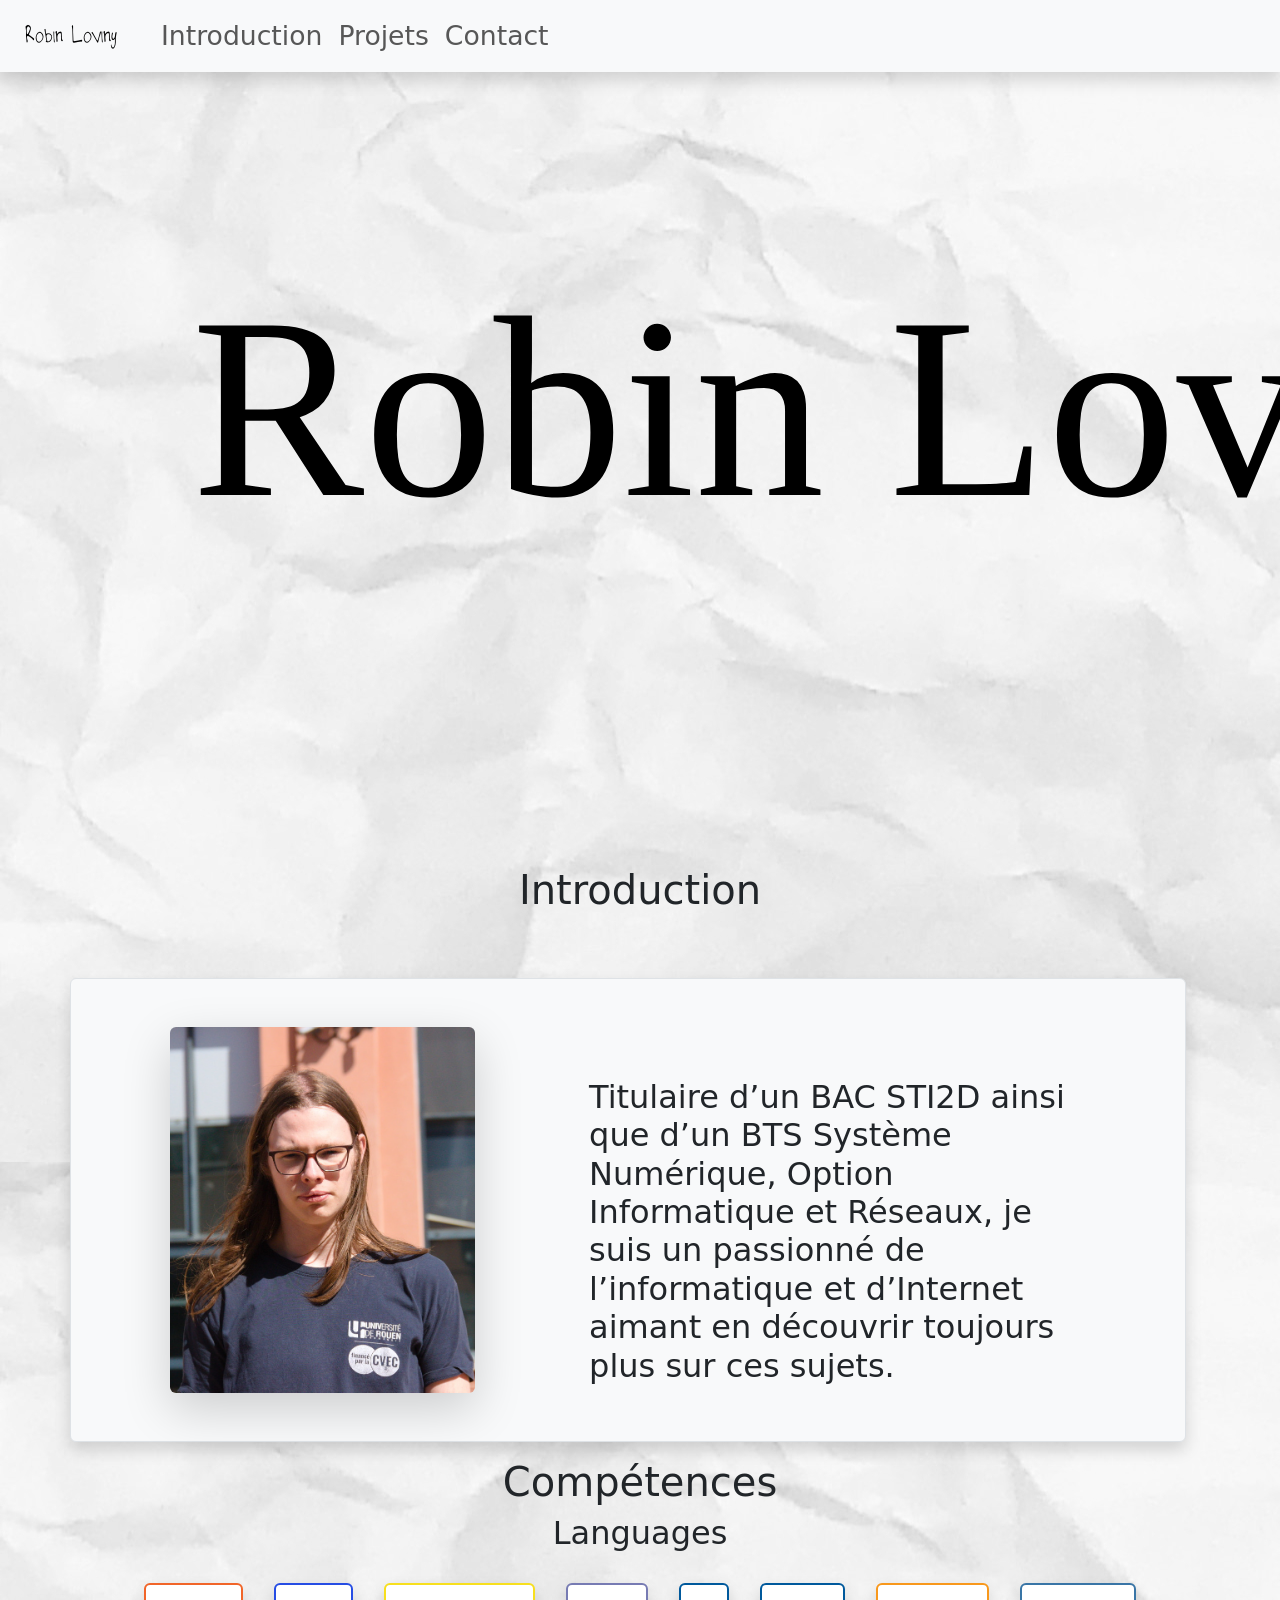
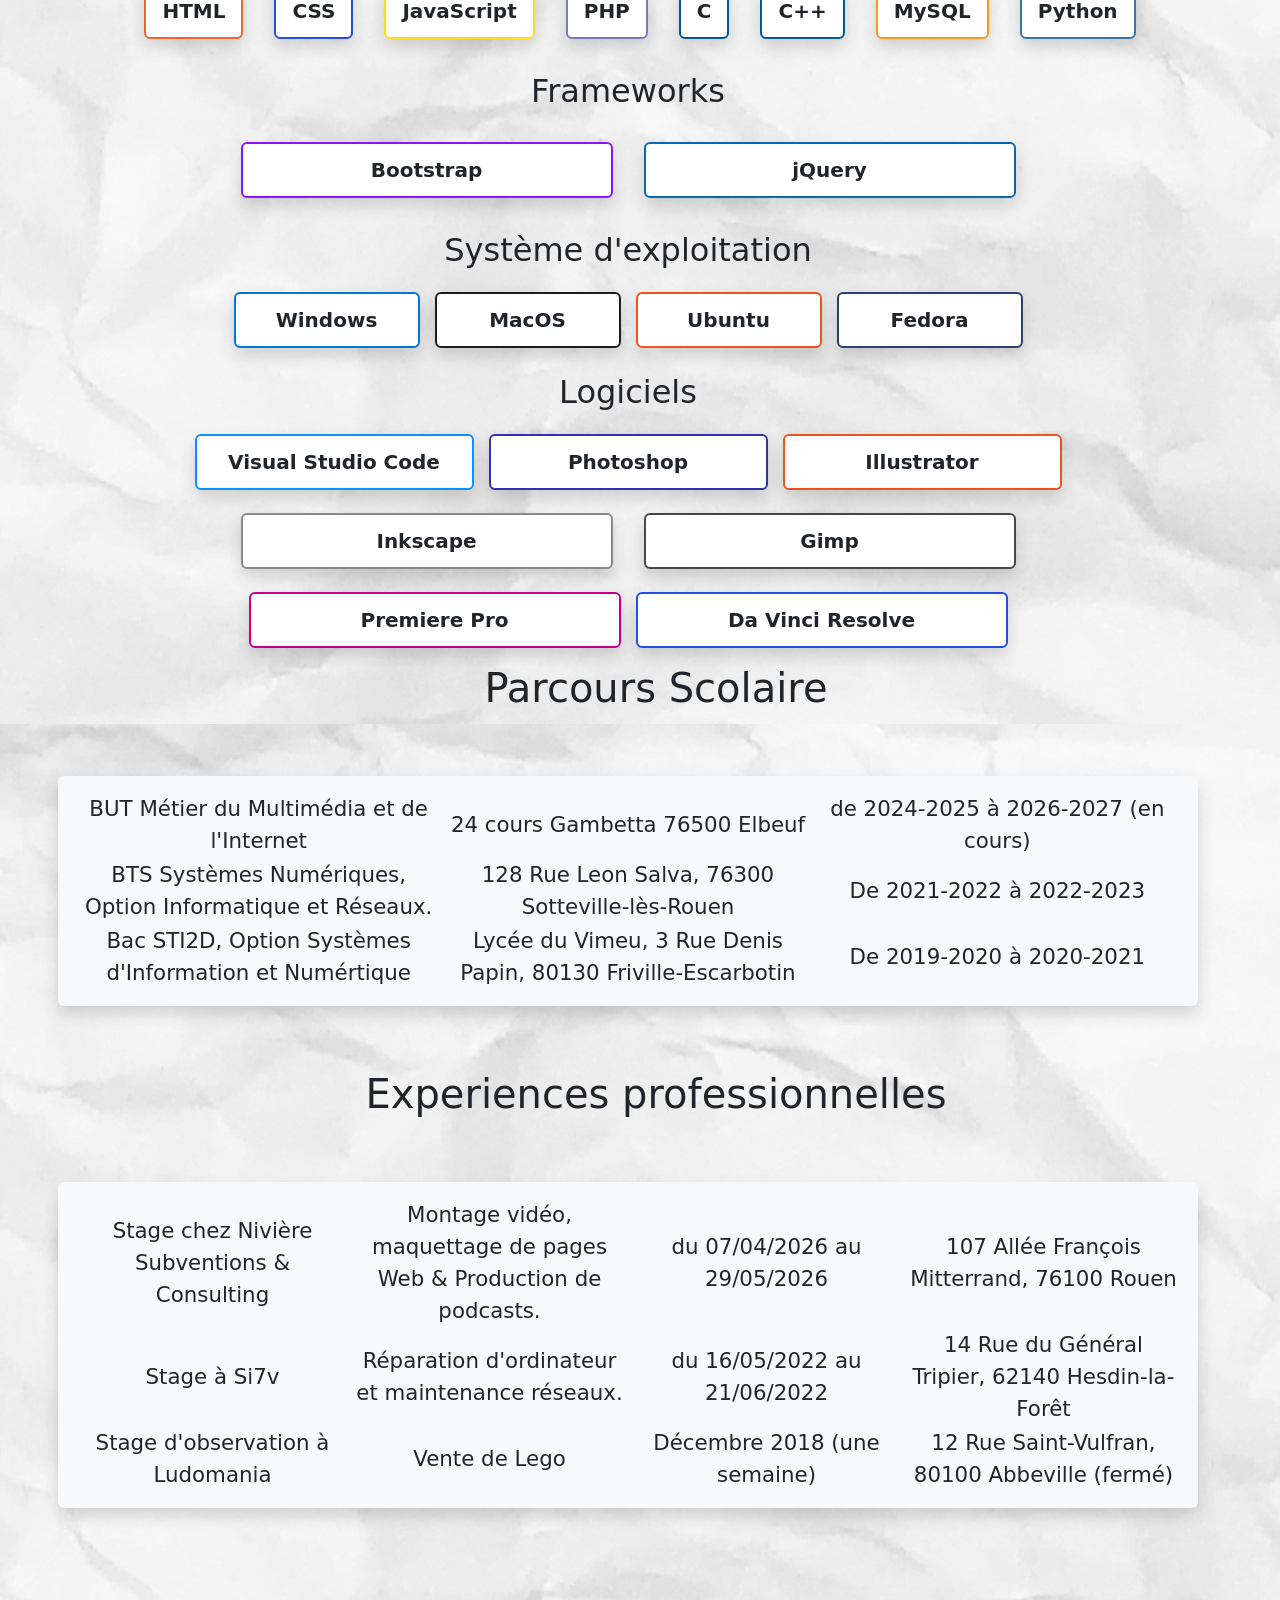
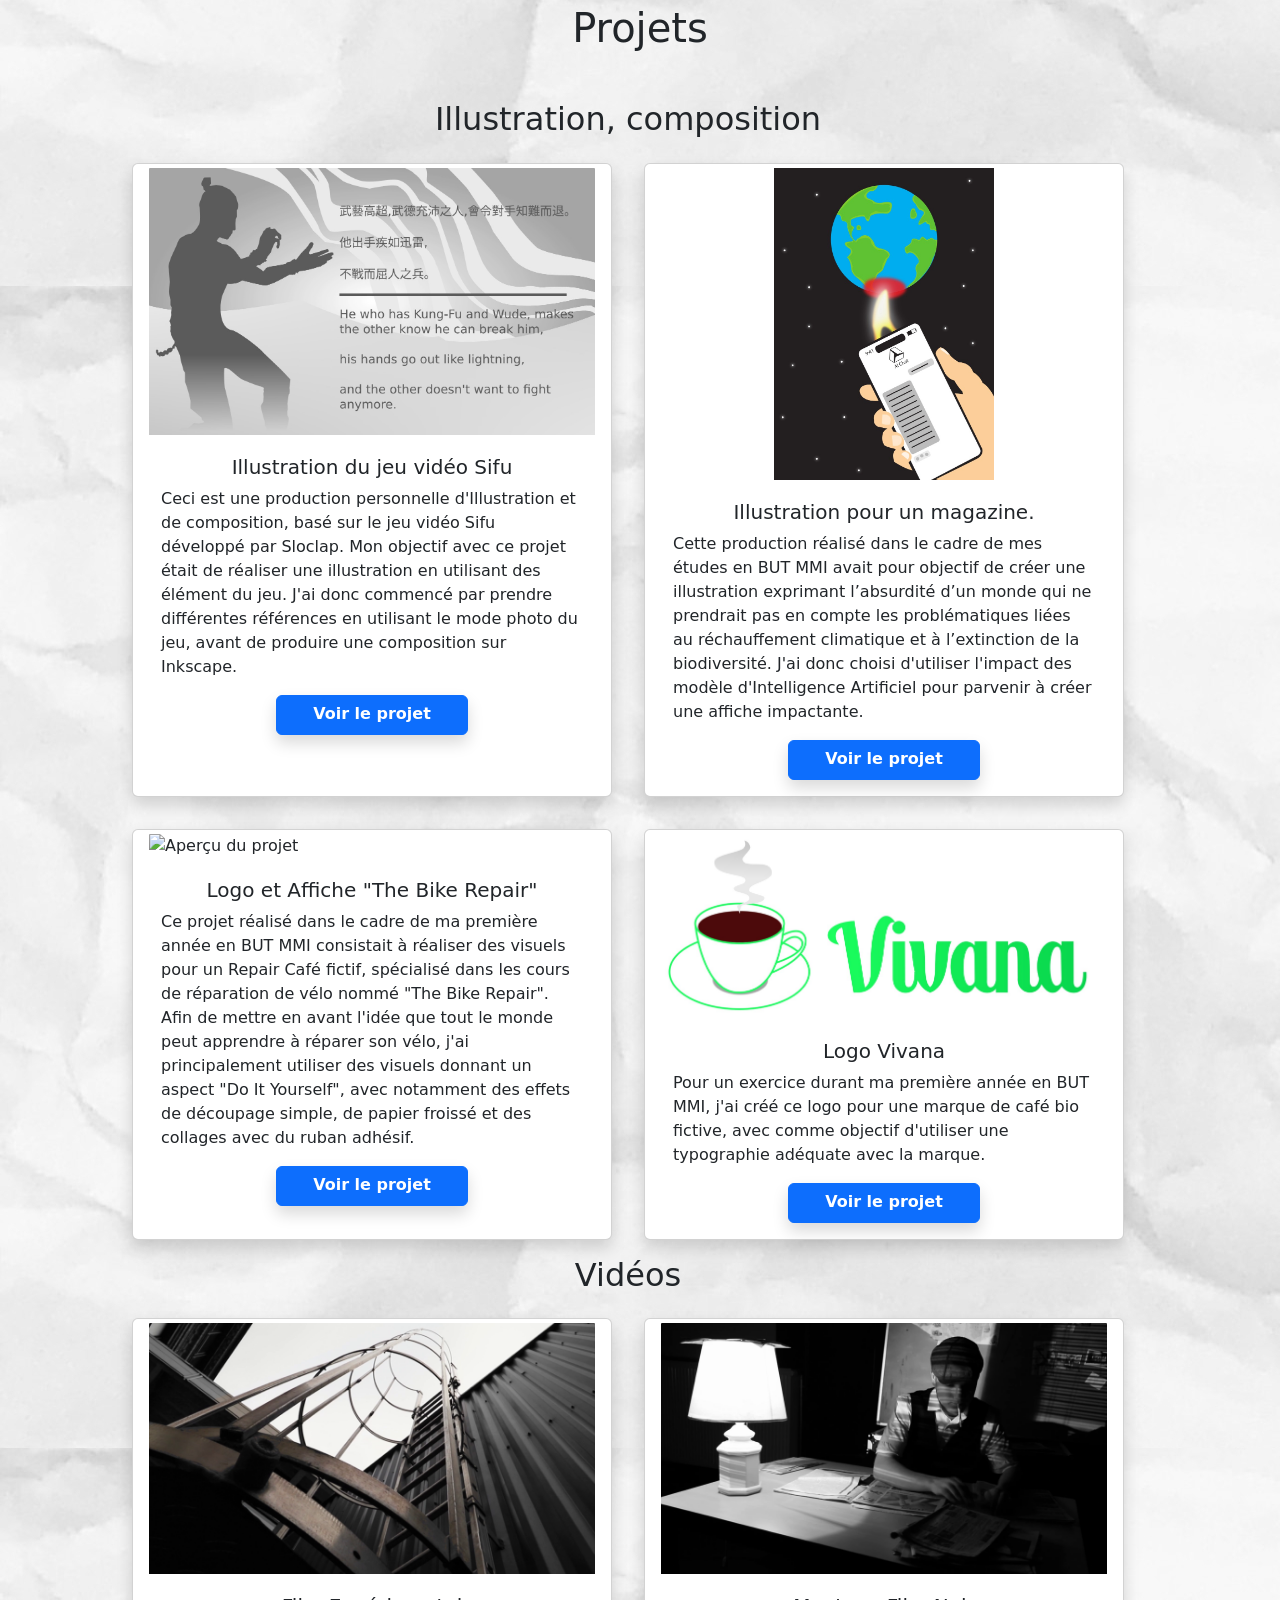
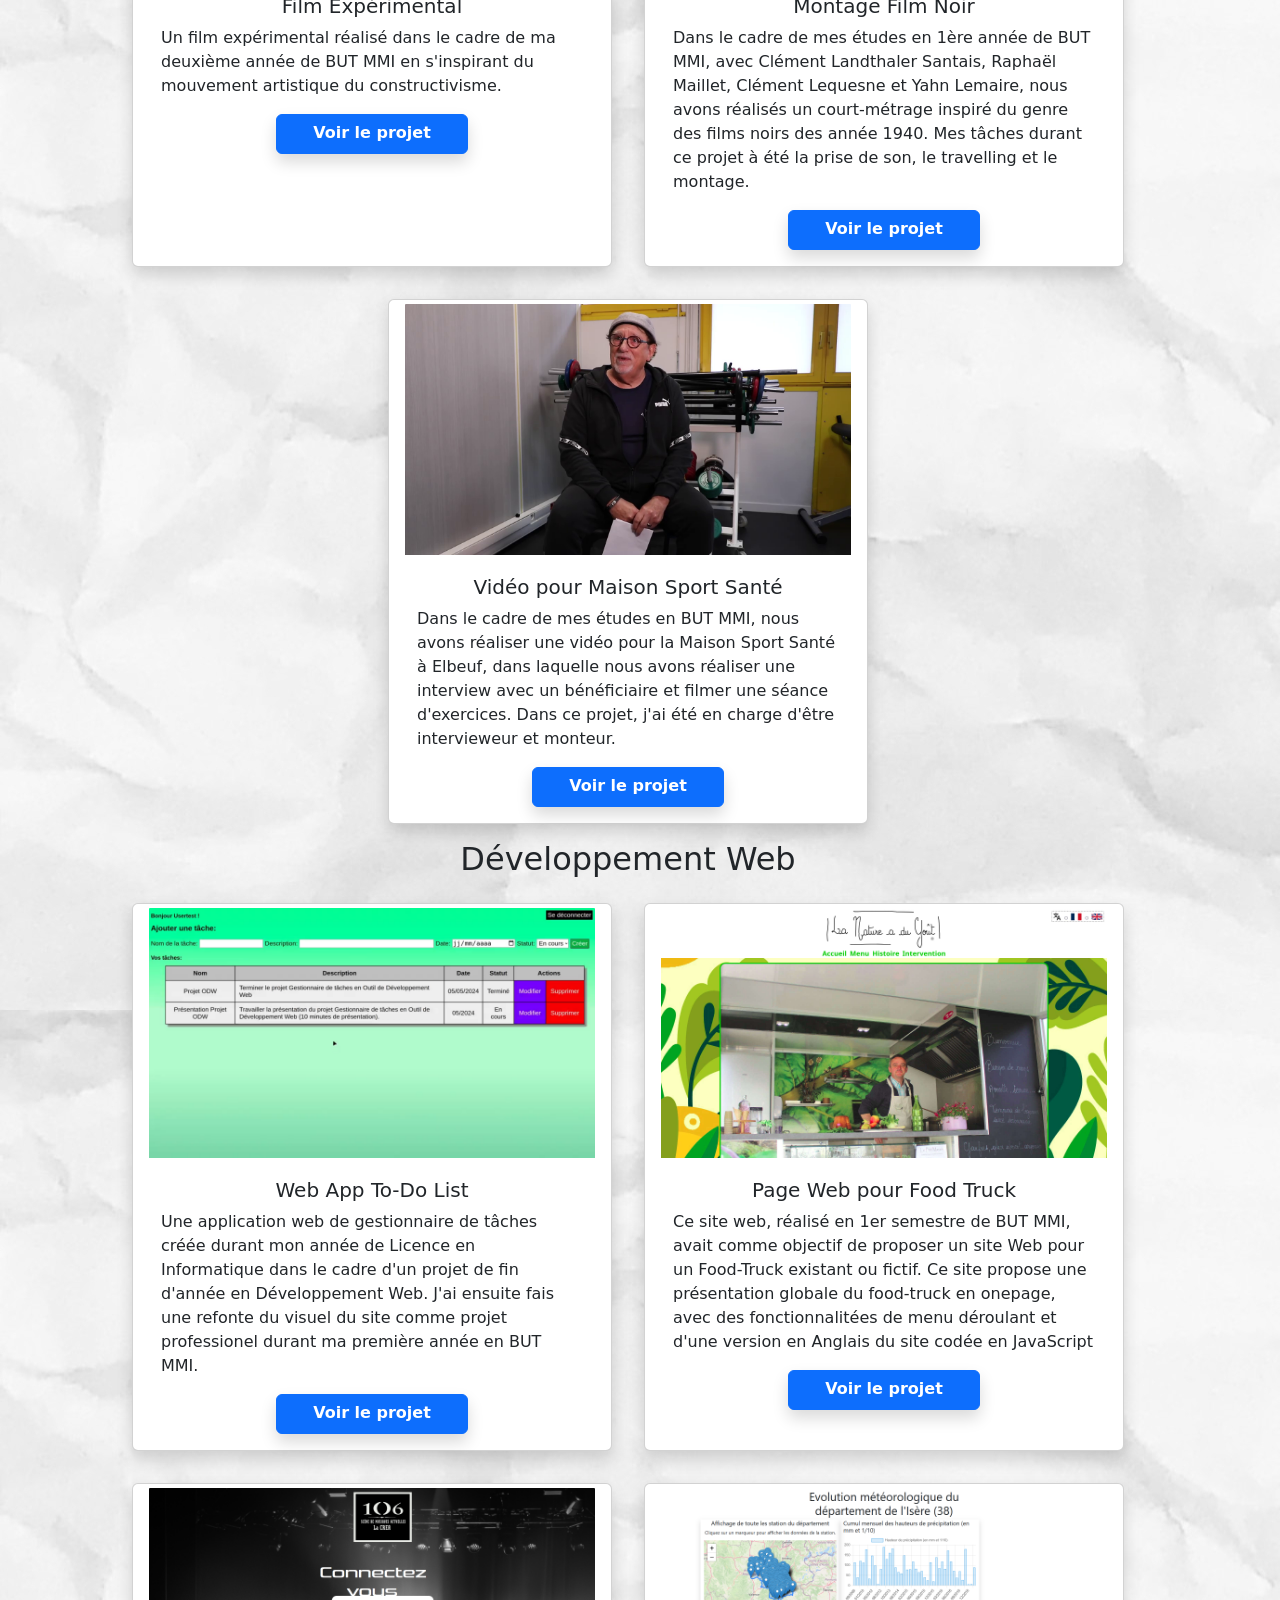
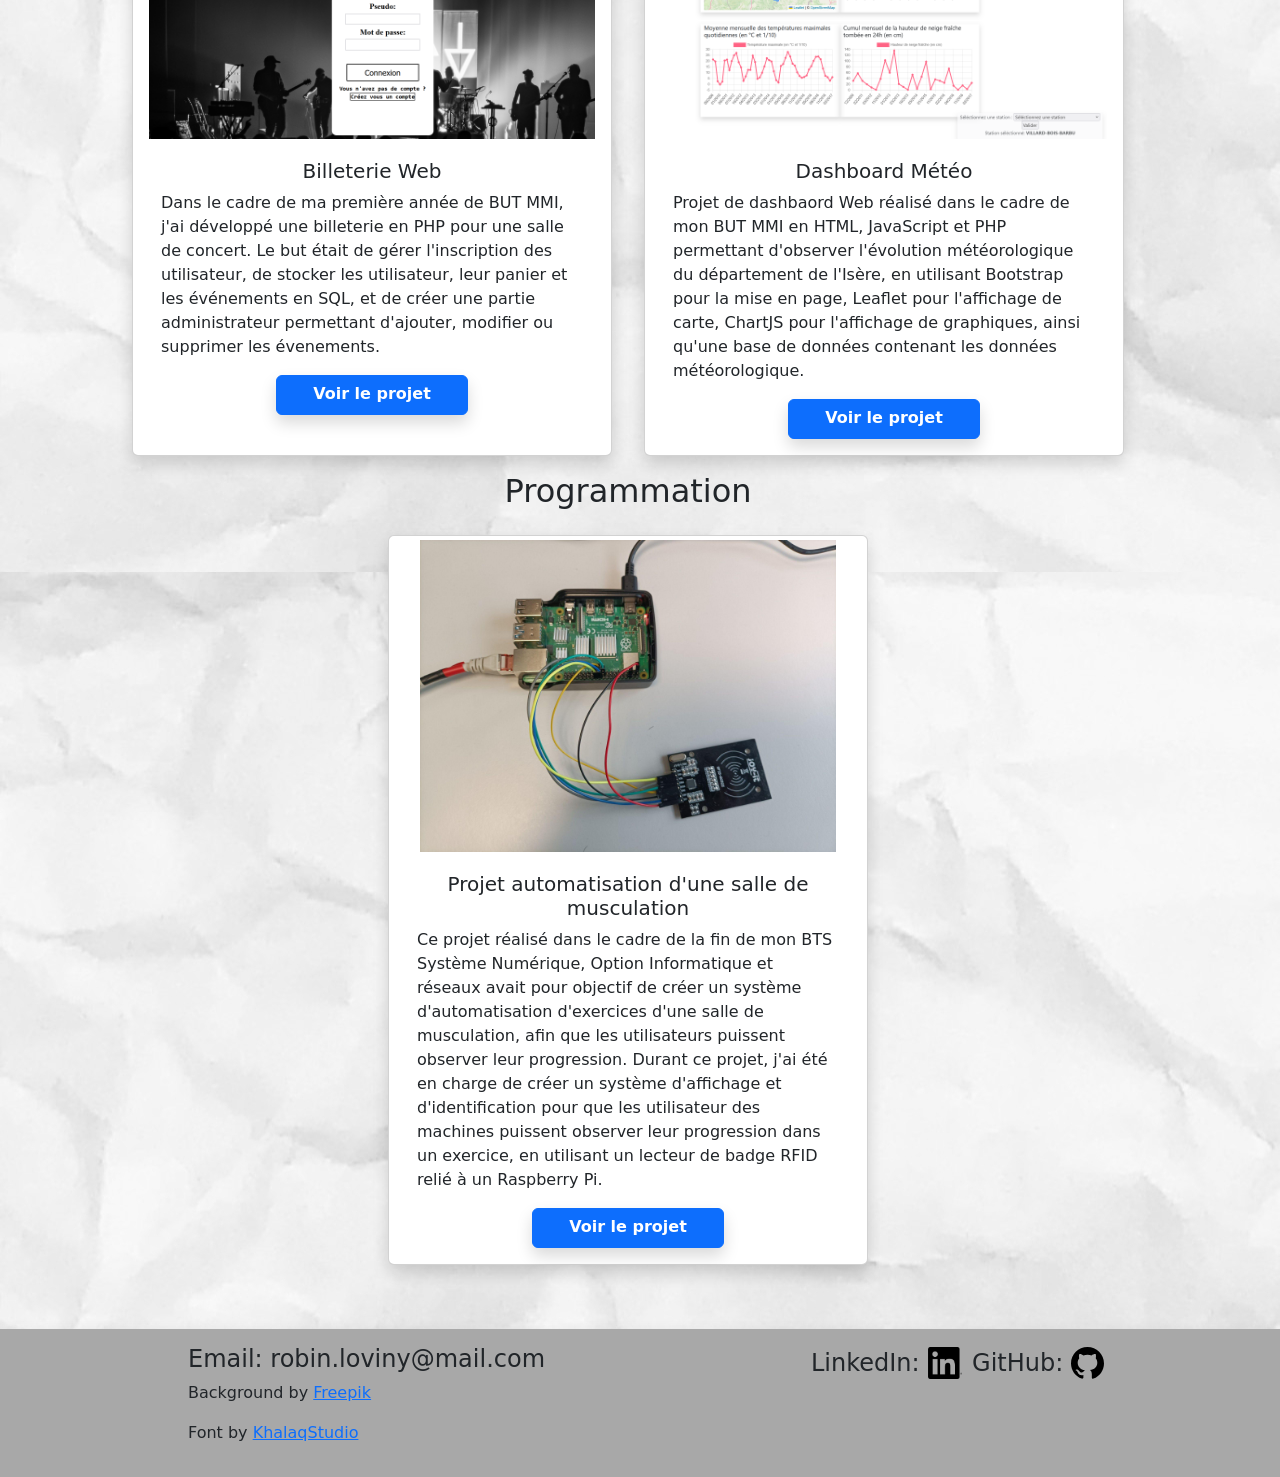
==== commit a1df6d31: "Ajout d'un "s" à "page web" pour Nivière Subventions" ====
--- a/index.html
+++ b/index.html
@@ -113,7 +113,7 @@
         <tbody>
                     <tr class="text-center" style="font-size: 16pt;">
             <td class="col-3" tabindex="0">Stage chez Nivière Subventions & Consulting</td>
-            <td class="col-3" tabindex="0">Montage vidéo, maquettage de page Web & Production de podcasts.</td>
+            <td class="col-3" tabindex="0">Montage vidéo, maquettage de pages Web & Production de podcasts.</td>
             <td class="col-3" tabindex="0">du 07/04/2026 au 29/05/2026</td>
             <td class="col-3" tabindex="0">107 Allée François Mitterrand, 76100 Rouen</td>
           </tr>
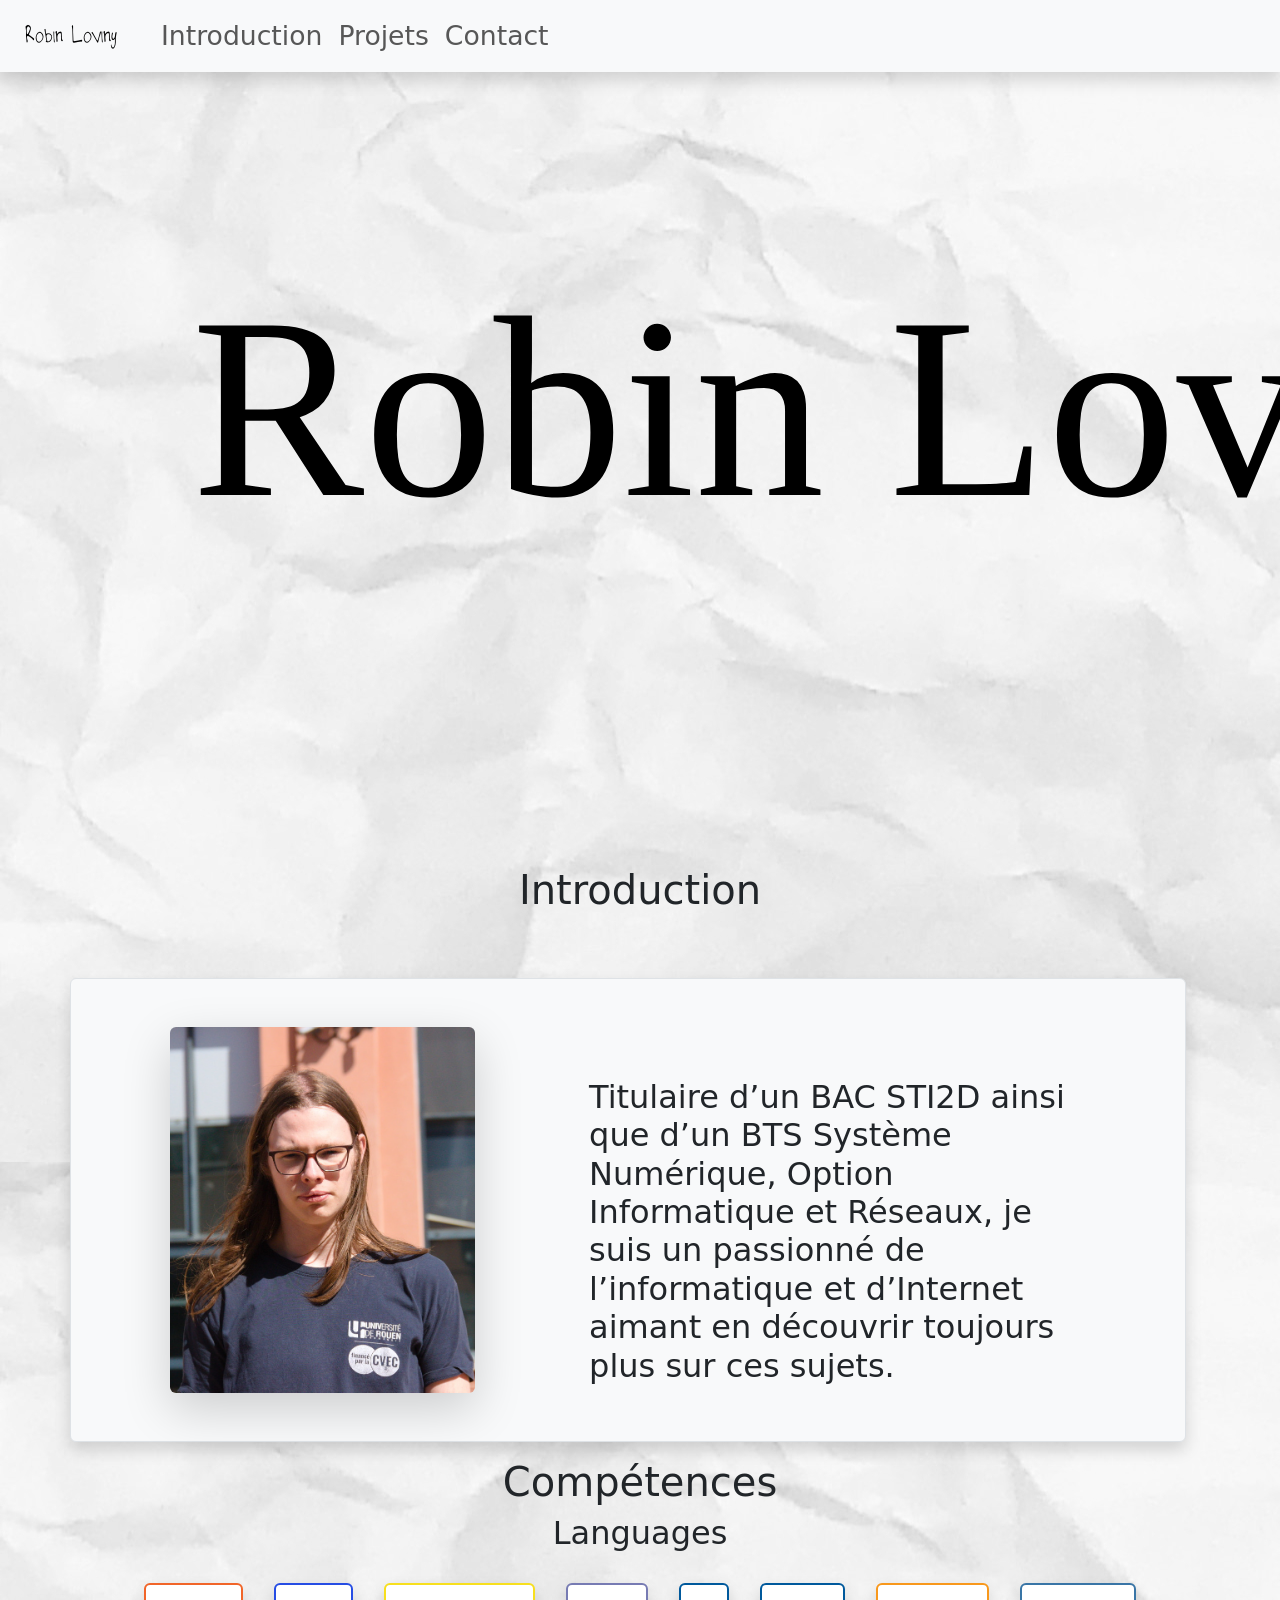
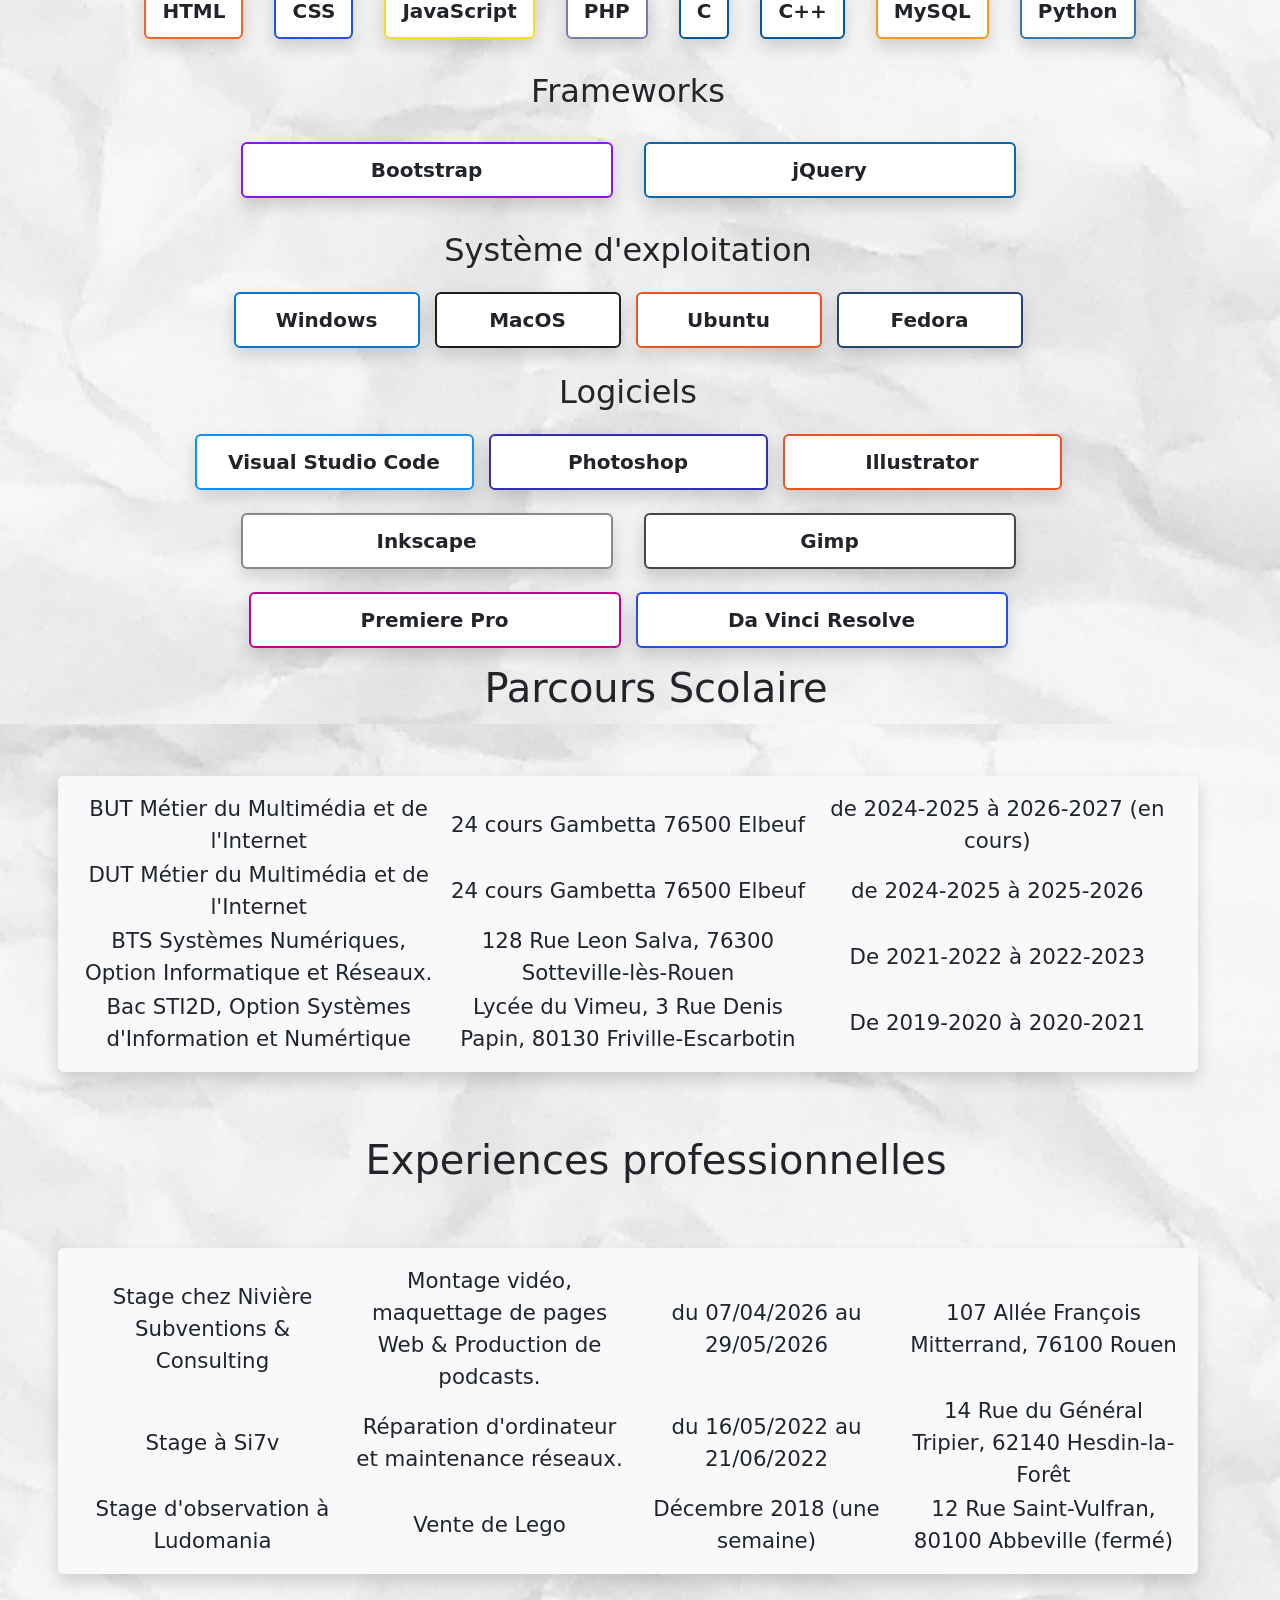
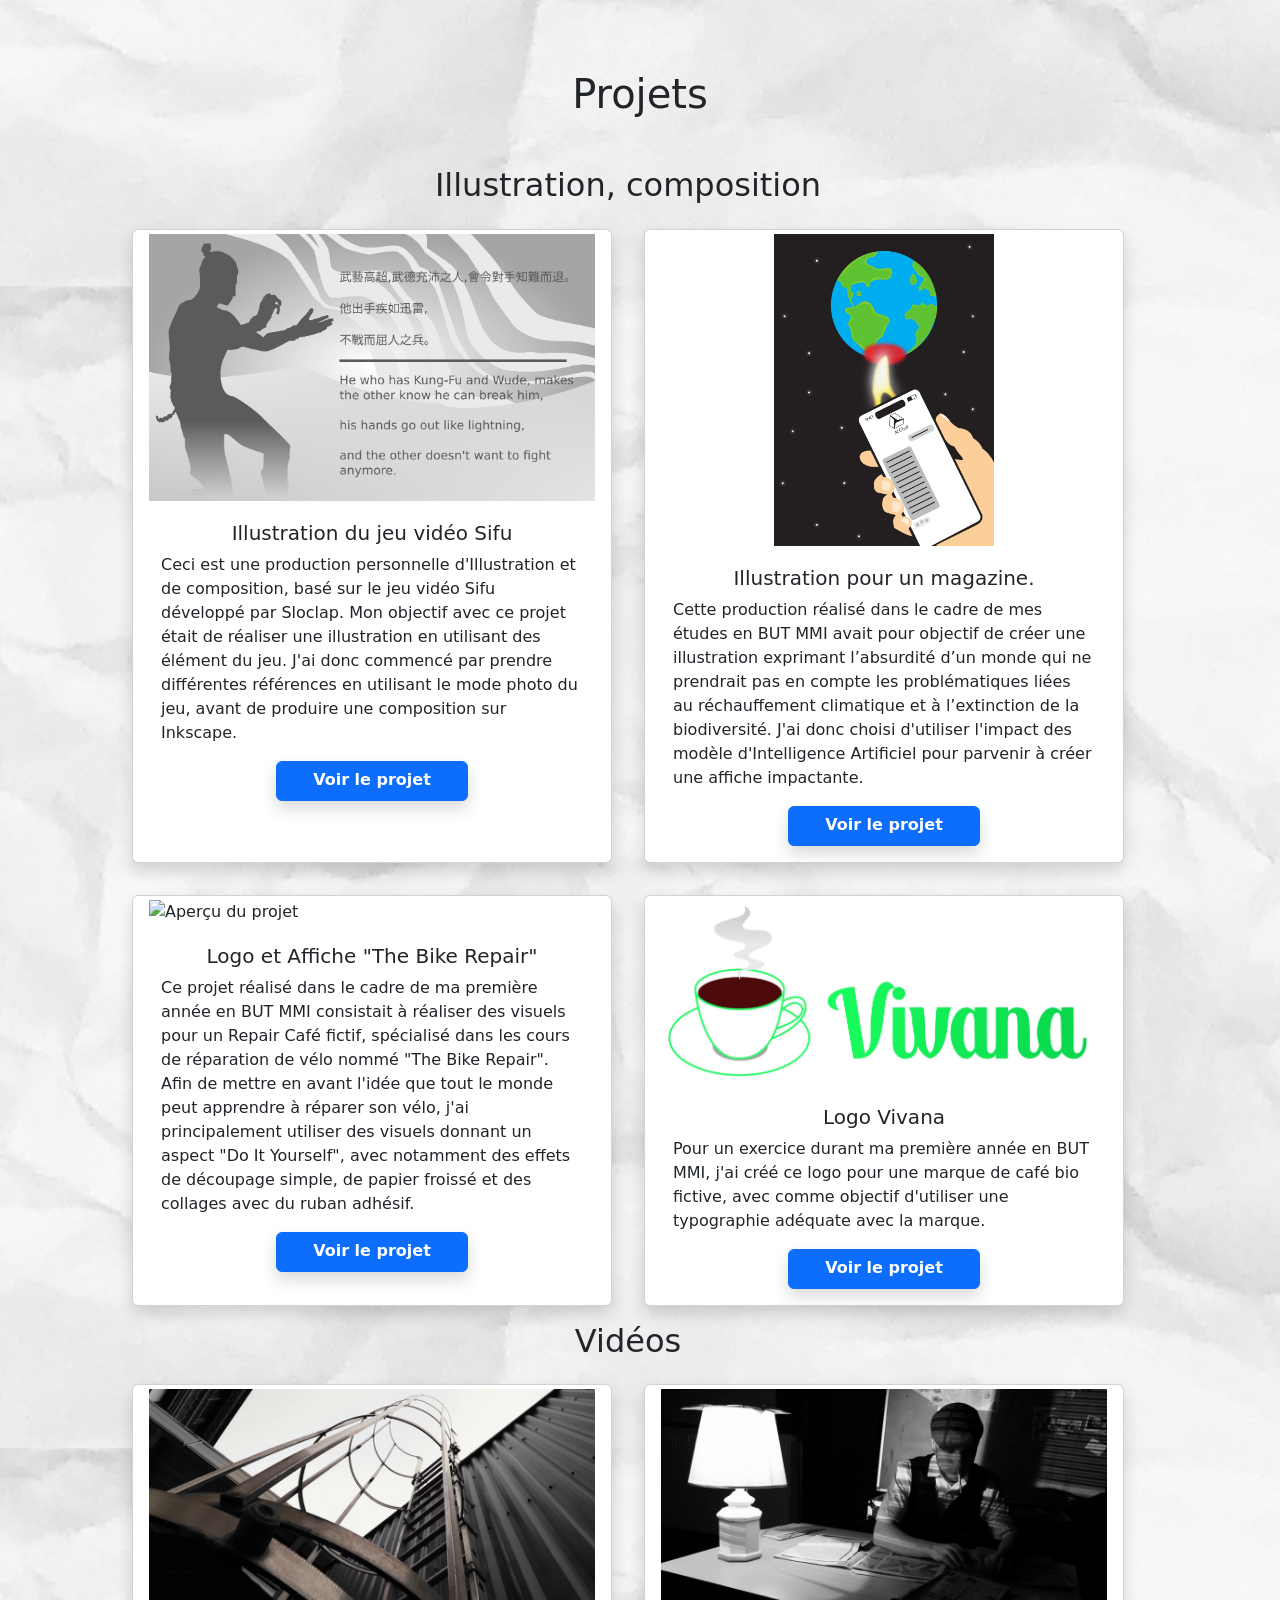
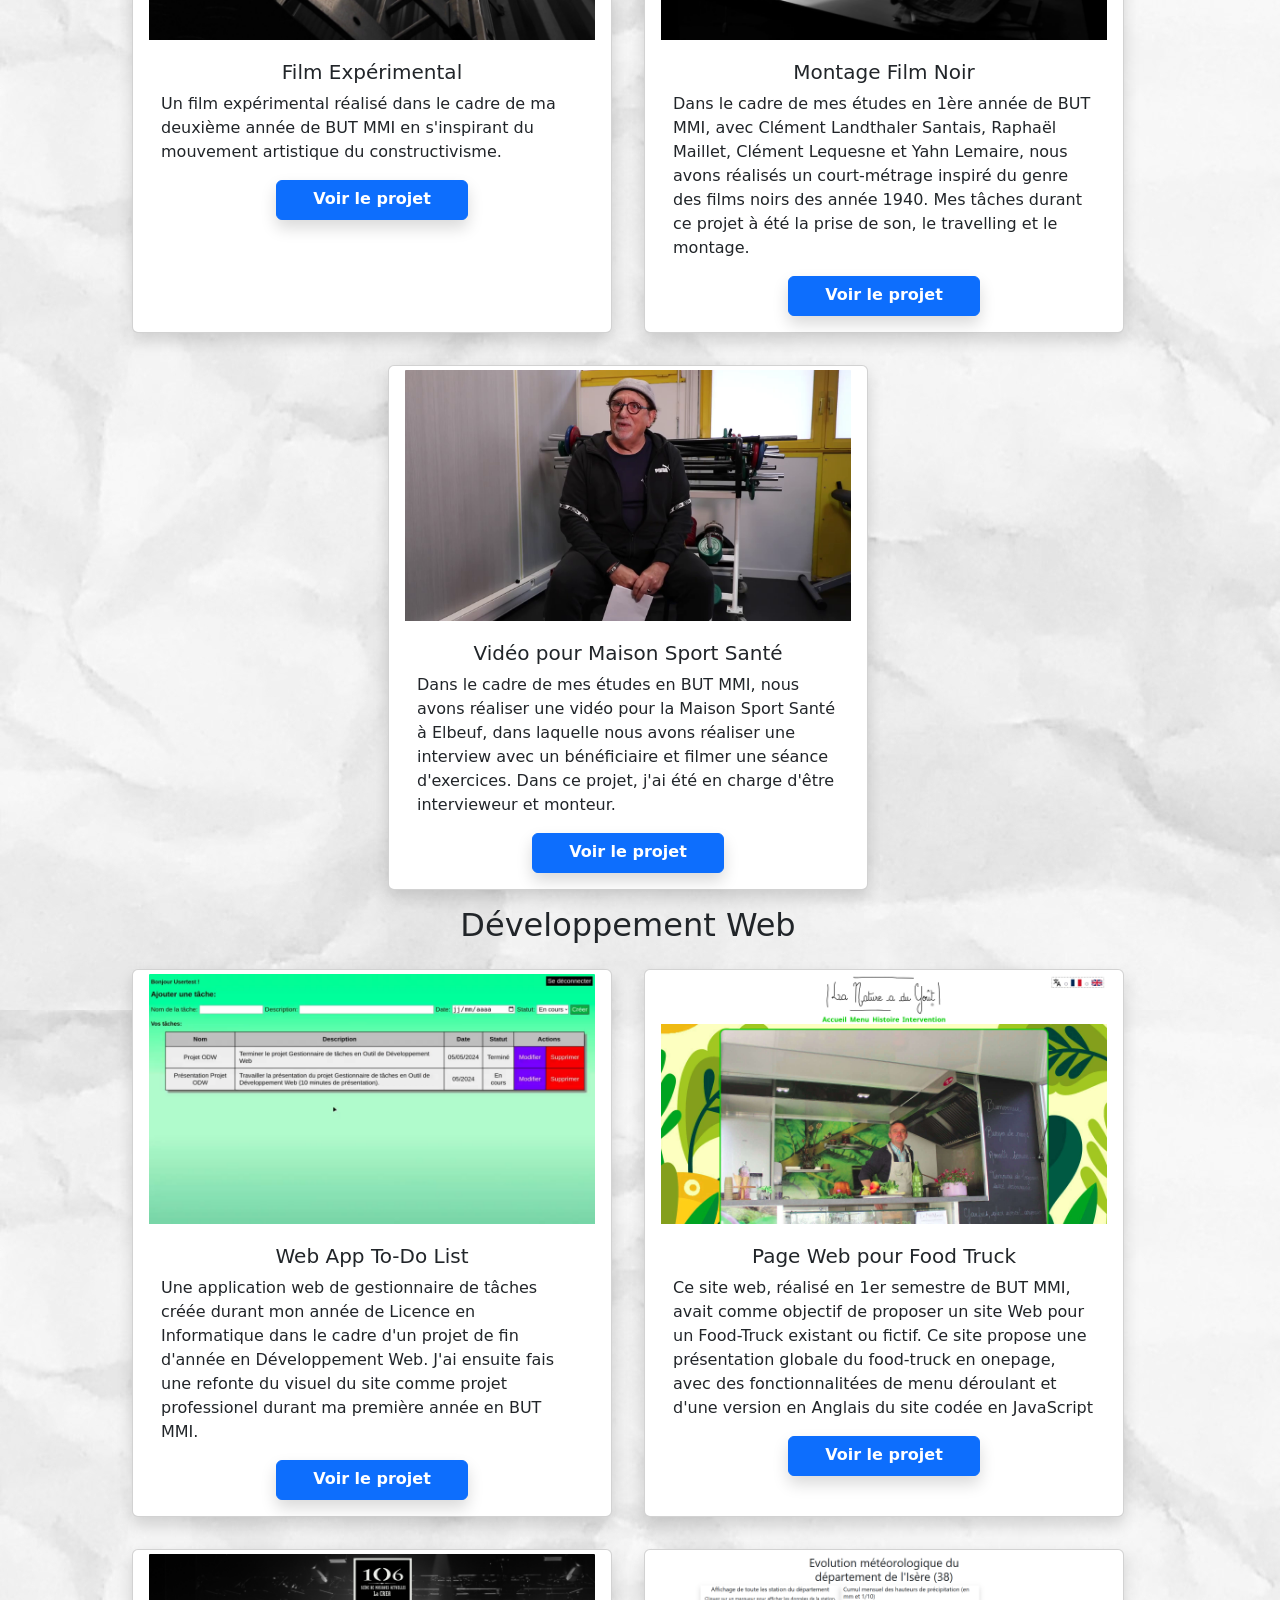
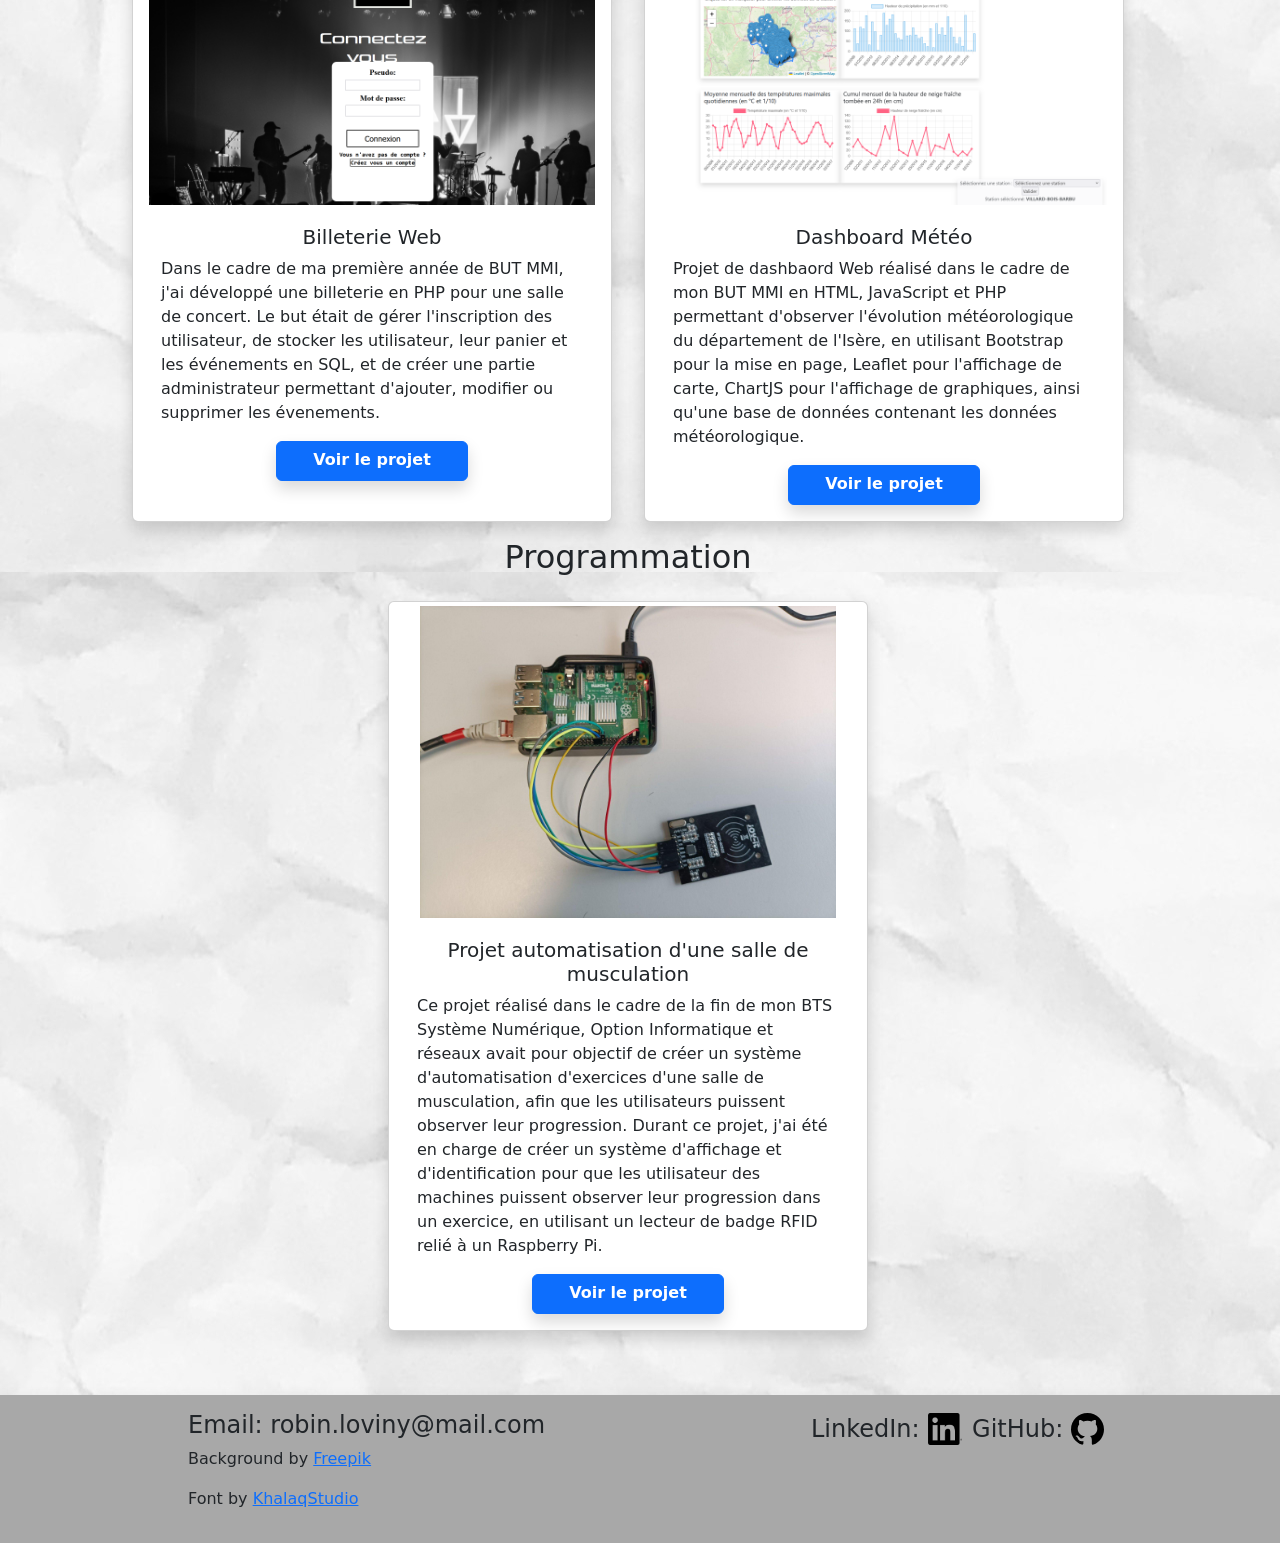
==== commit 4b475afa: "Ajout du DUT MMI" ====
--- a/index.html
+++ b/index.html
@@ -92,6 +92,11 @@
             <td class="col-3" tabindex="0">BUT Métier du Multimédia et de l'Internet</td>
             <td class="col-3" tabindex="0"> 24 cours Gambetta 76500 Elbeuf</td>
             <td class="col-3" tabindex="0">de 2024-2025 à 2026-2027 (en cours)</td>
+                    </tr>
+            <tr class="text-center bg-light" style="font-size: 16pt;">
+            <td class="col-3" tabindex="0">DUT Métier du Multimédia et de l'Internet</td>
+            <td class="col-3" tabindex="0"> 24 cours Gambetta 76500 Elbeuf</td>
+            <td class="col-3" tabindex="0">de 2024-2025 à 2025-2026</td>
           </tr>
                     <tr class="text-center bg-light" style="font-size: 16pt;">
             <td class="col-3" tabindex="0">BTS Systèmes Numériques, Option Informatique et Réseaux.</td>
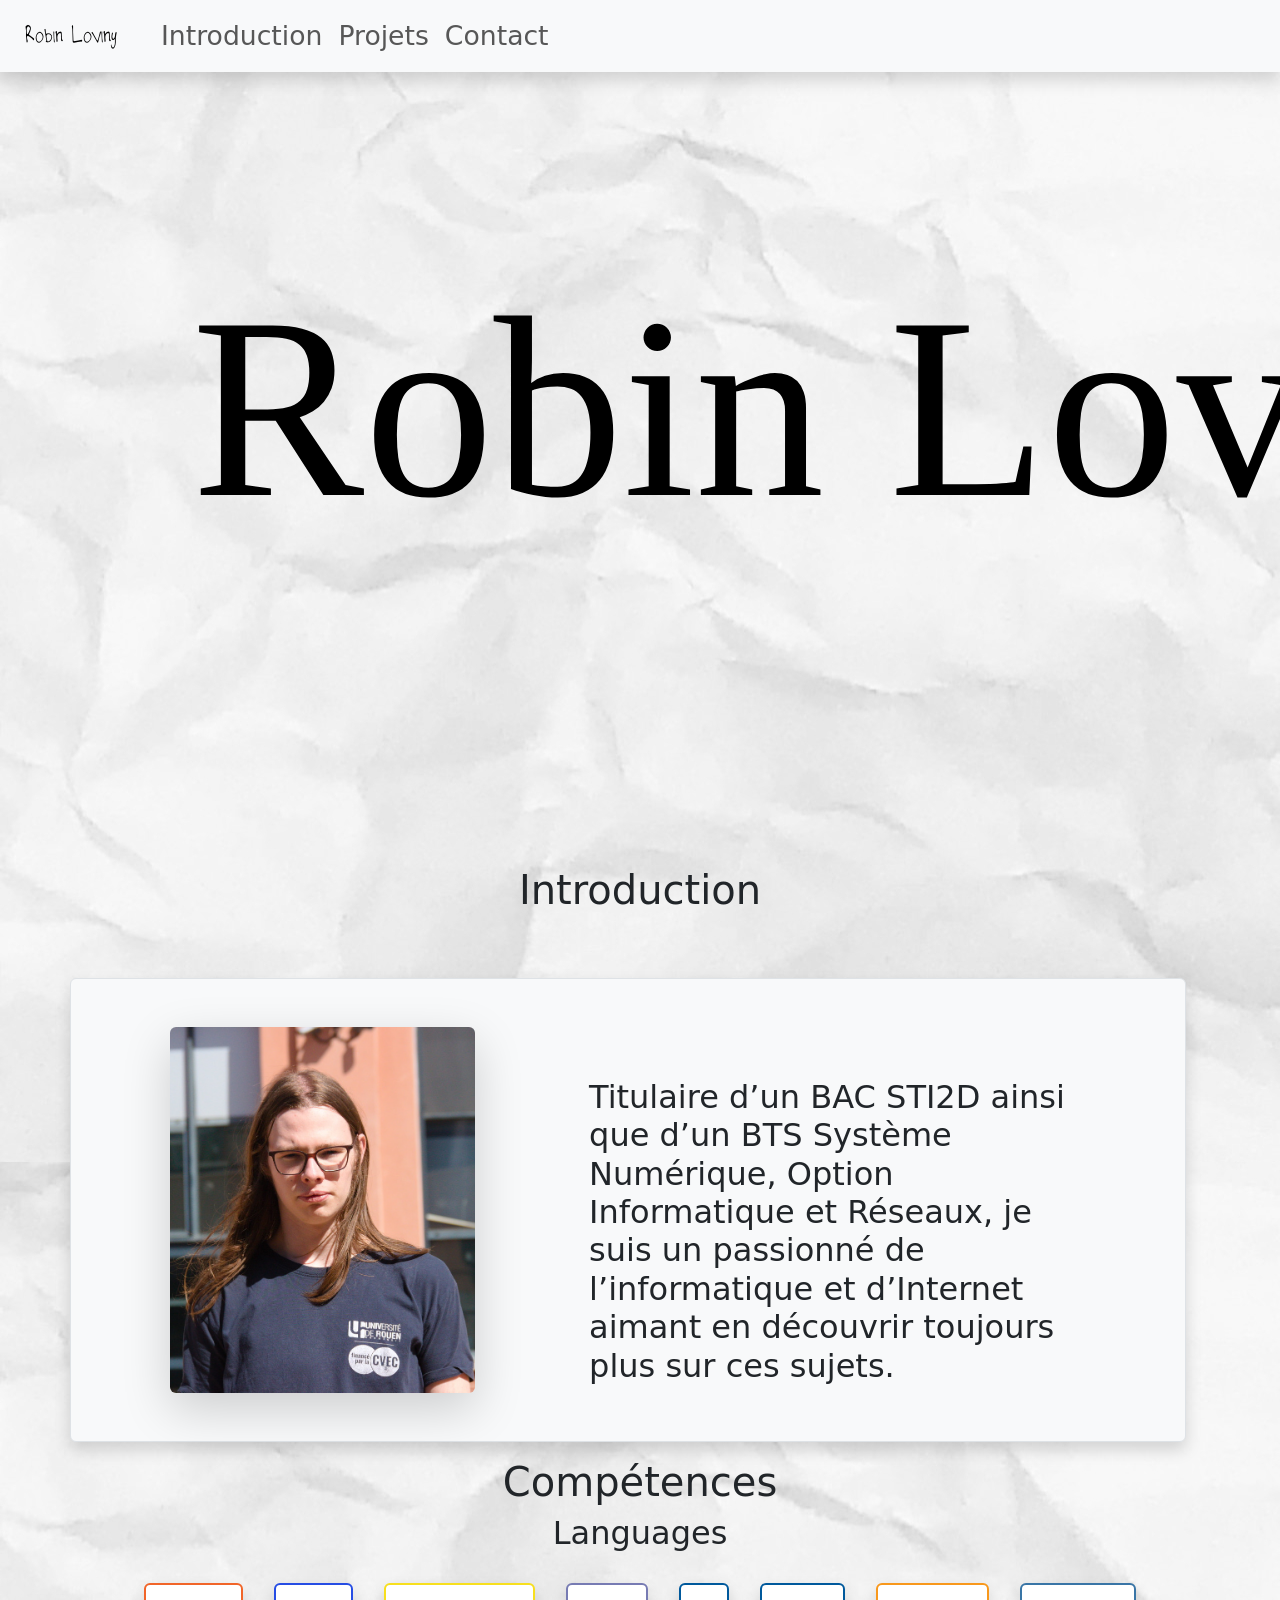
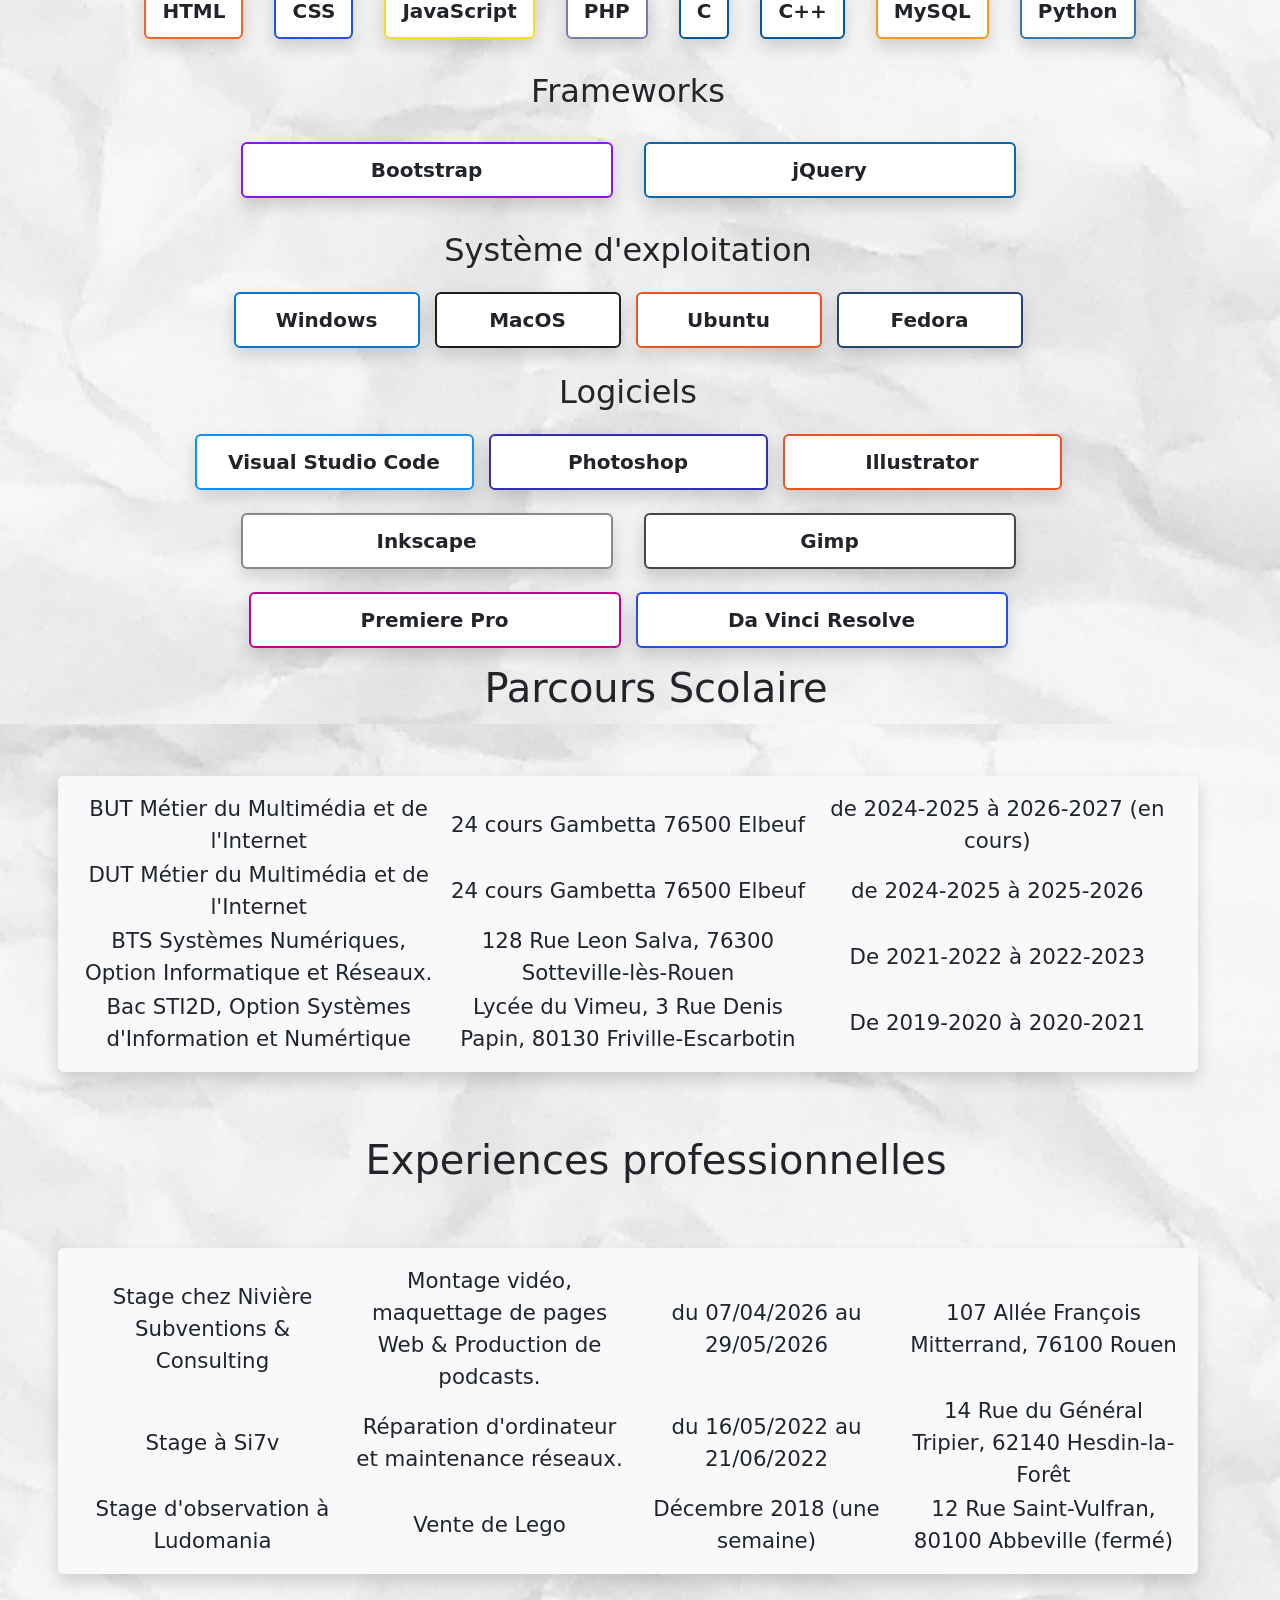
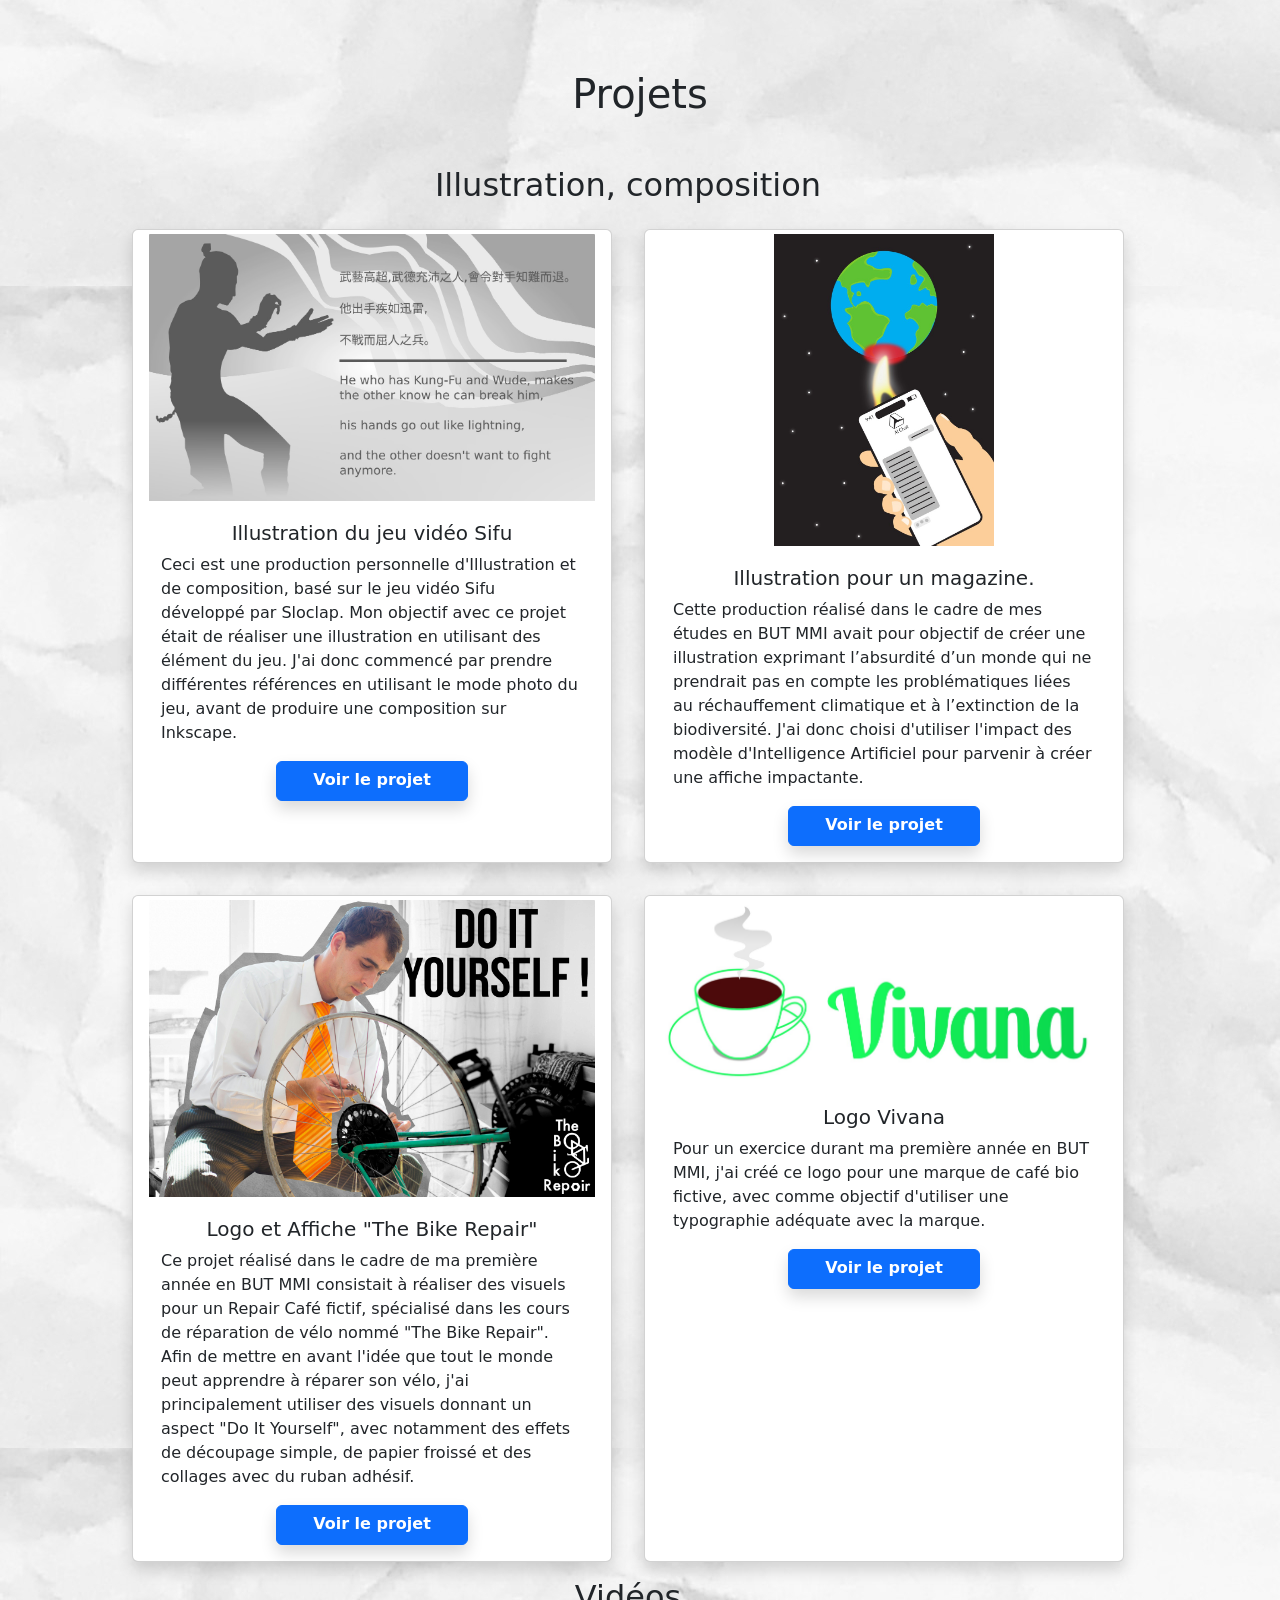
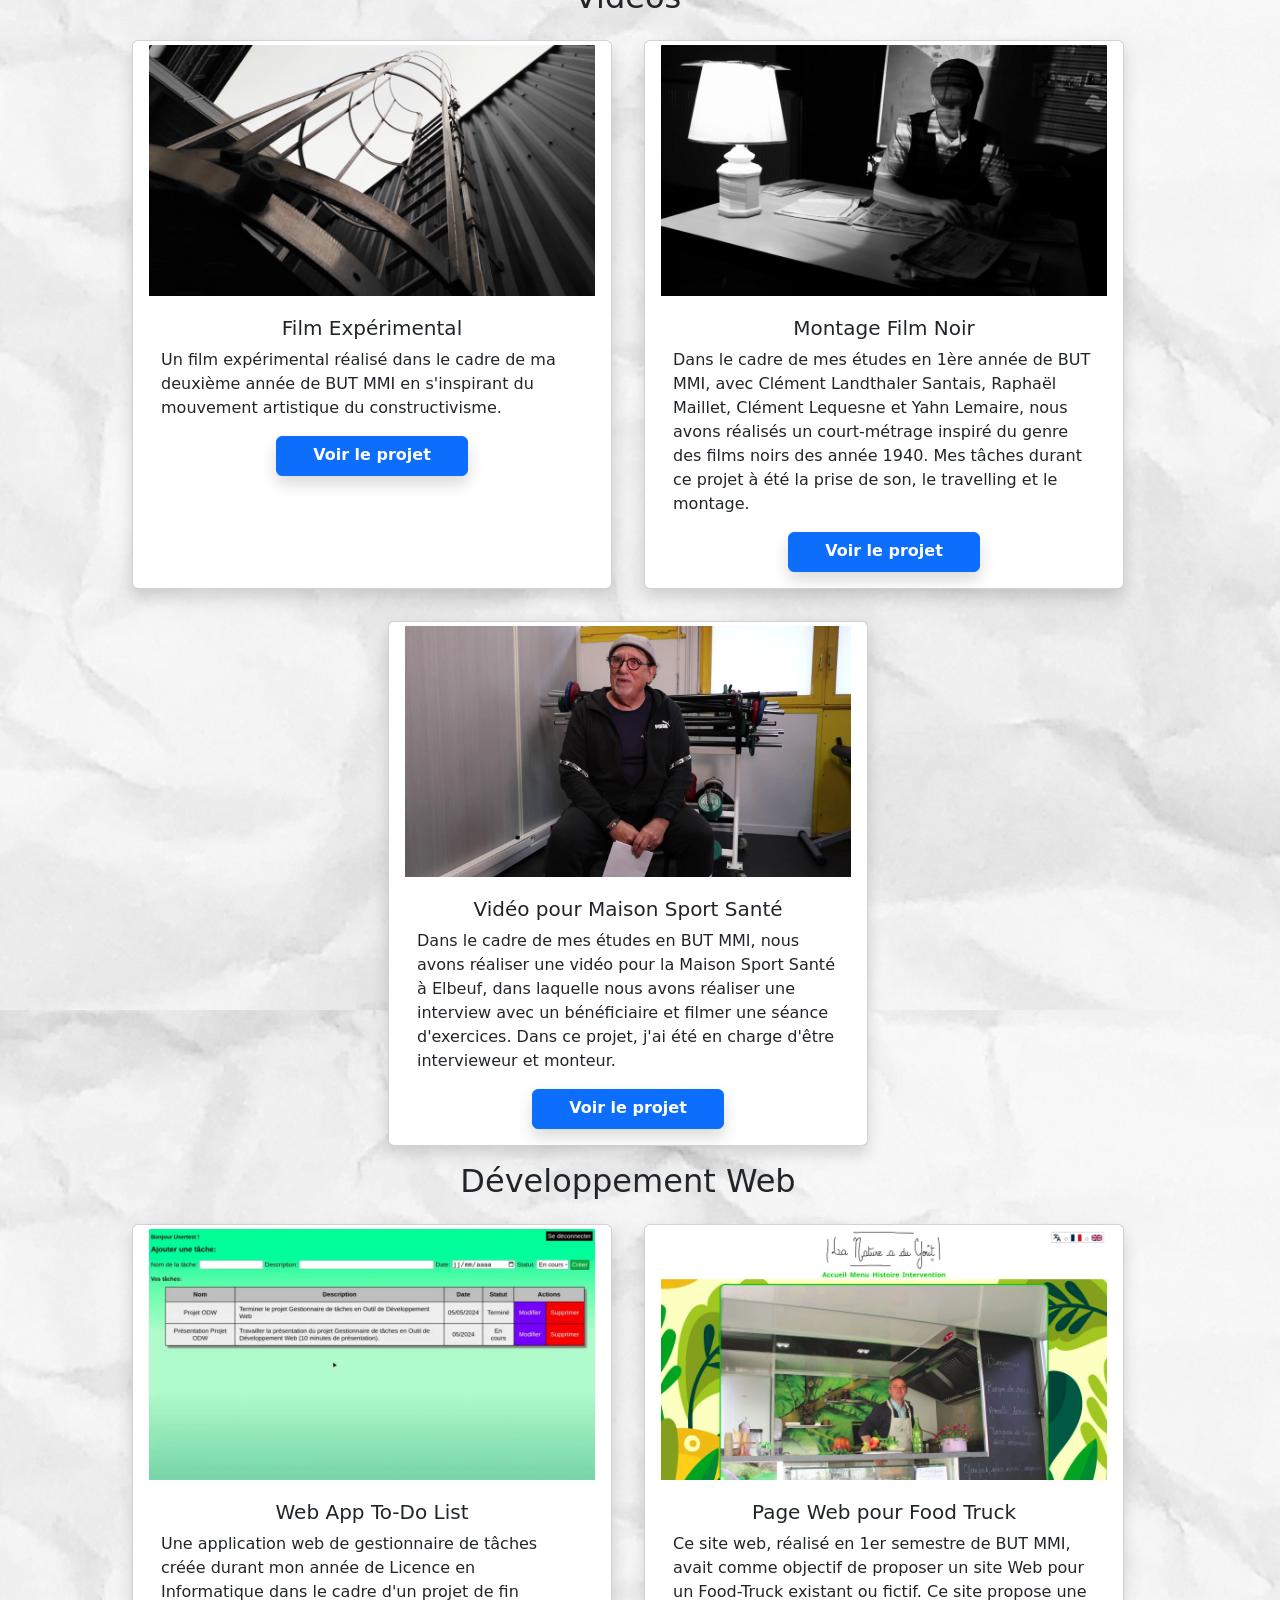
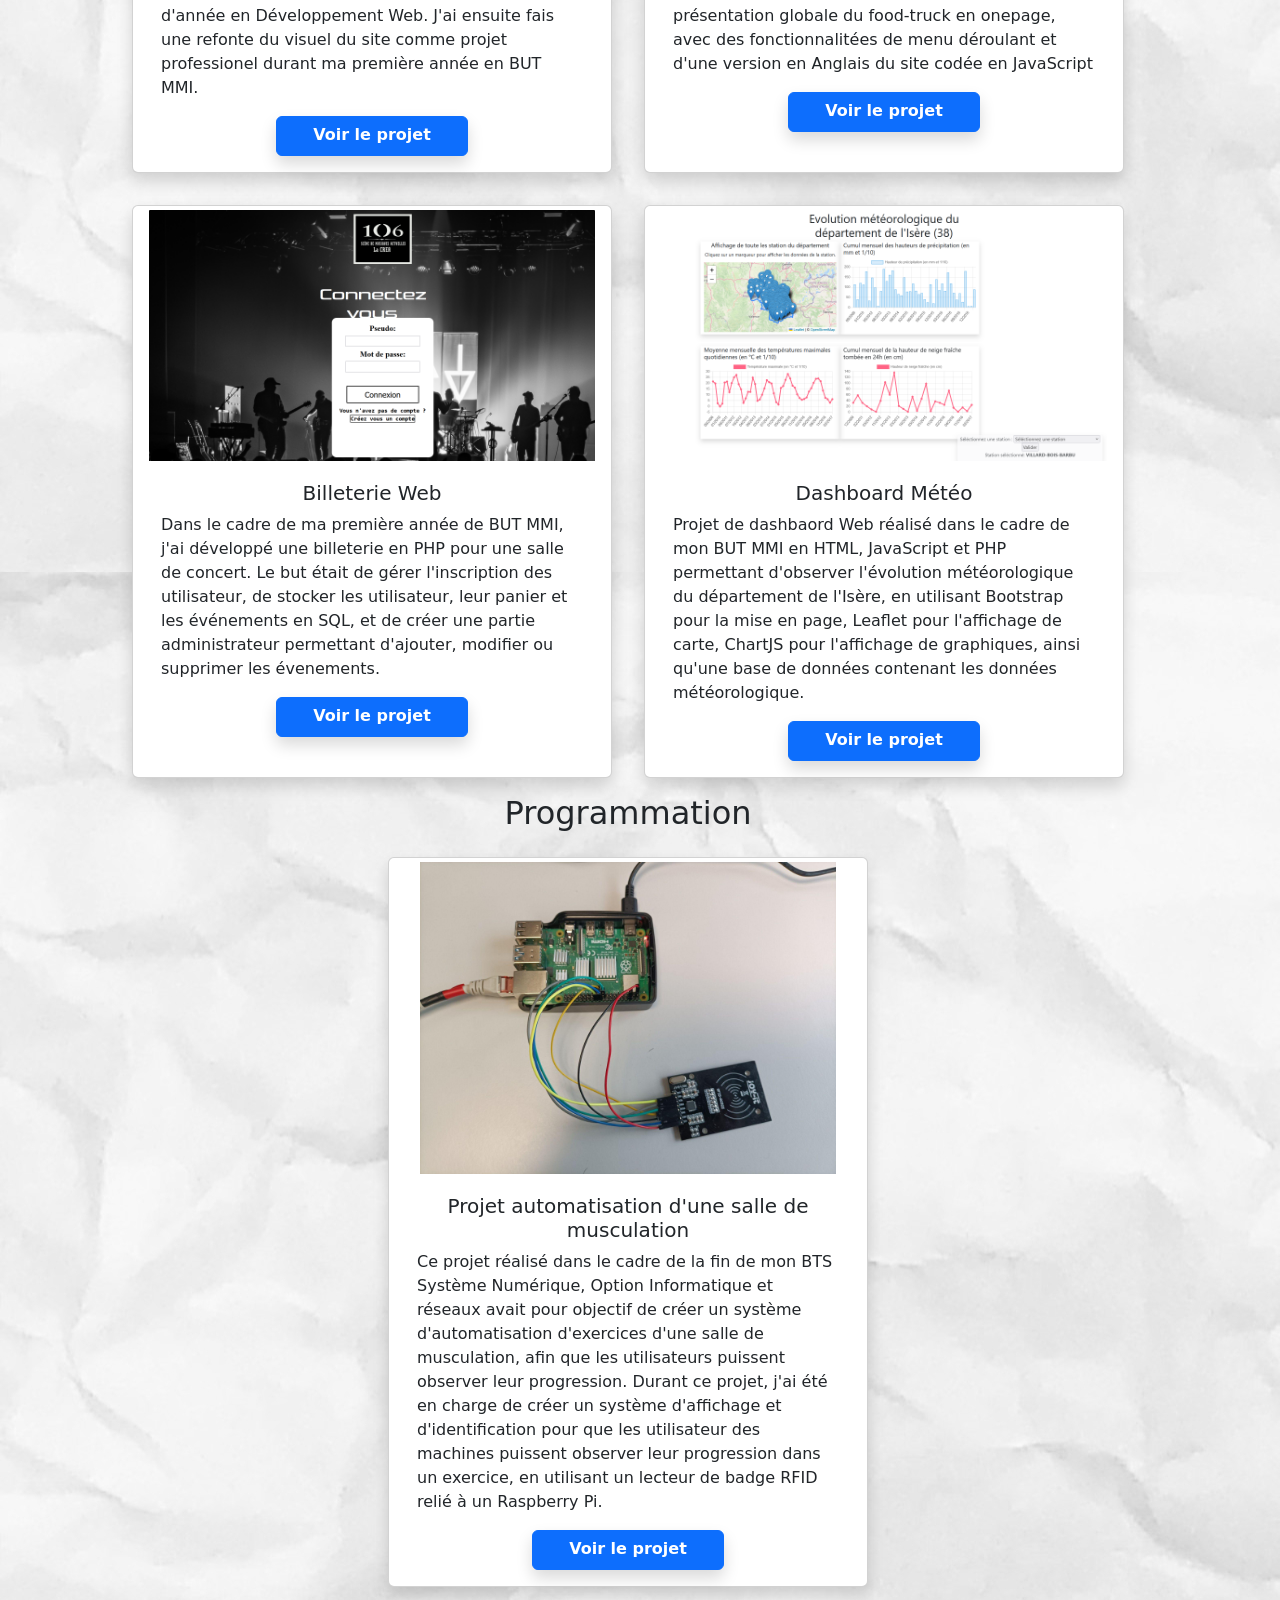
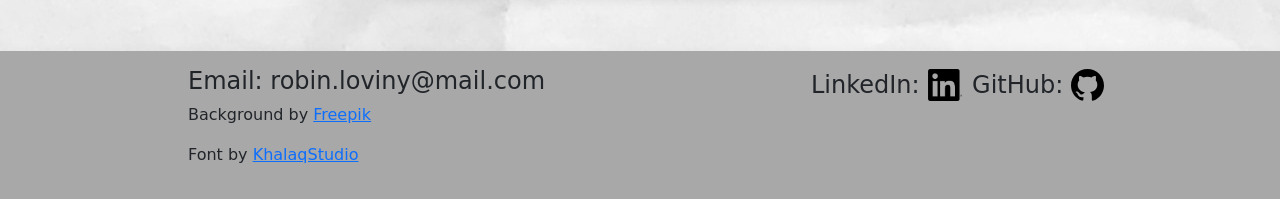
==== commit b879dfc2: "Fix image source path for "The Bike Repair" image in index.html" ====
--- a/index.html
+++ b/index.html
@@ -159,7 +159,7 @@
       </div>
     </div>
         <div class="card col-6 m-3 shadow" style="width: 30rem;">
-      <img class="card-img-top p-1" tabindex="0" src="../Assets/IMG/Project/Affiche-TP-R209.jpg" style="width:100%; max-height:20rem; object-fit:contain;" alt="Aperçu du projet">
+      <img class="card-img-top p-1" tabindex="0" src="../Assets/IMG/project/Affiche-TP-R209.jpg" style="width:100%; max-height:20rem; object-fit:contain;" alt="Aperçu du projet">
       <div class="card-body">
         <h5 class="card-title text-center" tabindex="0">Logo et Affiche "The Bike Repair"</h5>
         <p class="card-text" tabindex="0">Ce projet réalisé dans le cadre de ma première année en BUT MMI consistait à réaliser des visuels pour un Repair Café fictif, spécialisé dans les cours de réparation de vélo nommé "The Bike Repair". Afin de mettre en avant l'idée que tout le monde peut apprendre à réparer son vélo, j'ai principalement utiliser des visuels donnant un aspect "Do It Yourself", avec notamment des effets de découpage simple, de papier froissé et des collages avec du ruban adhésif.</p>
